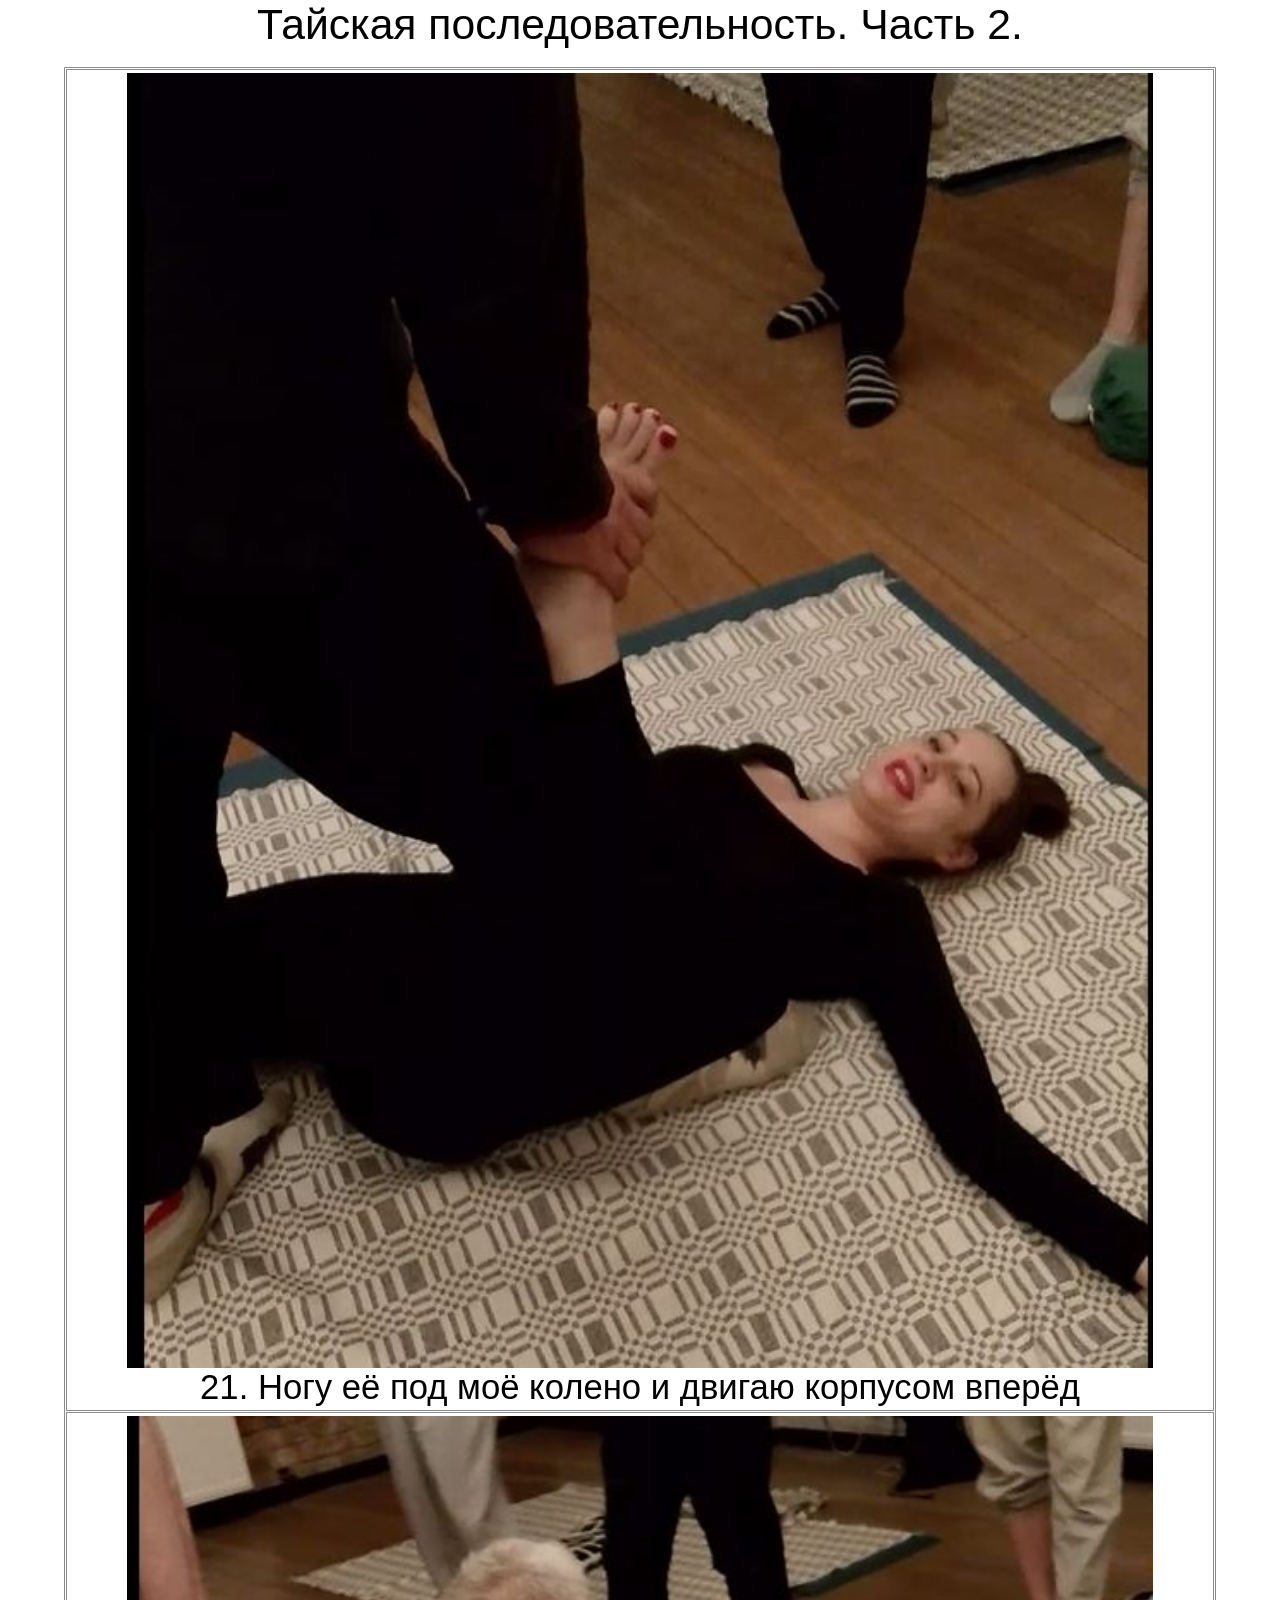
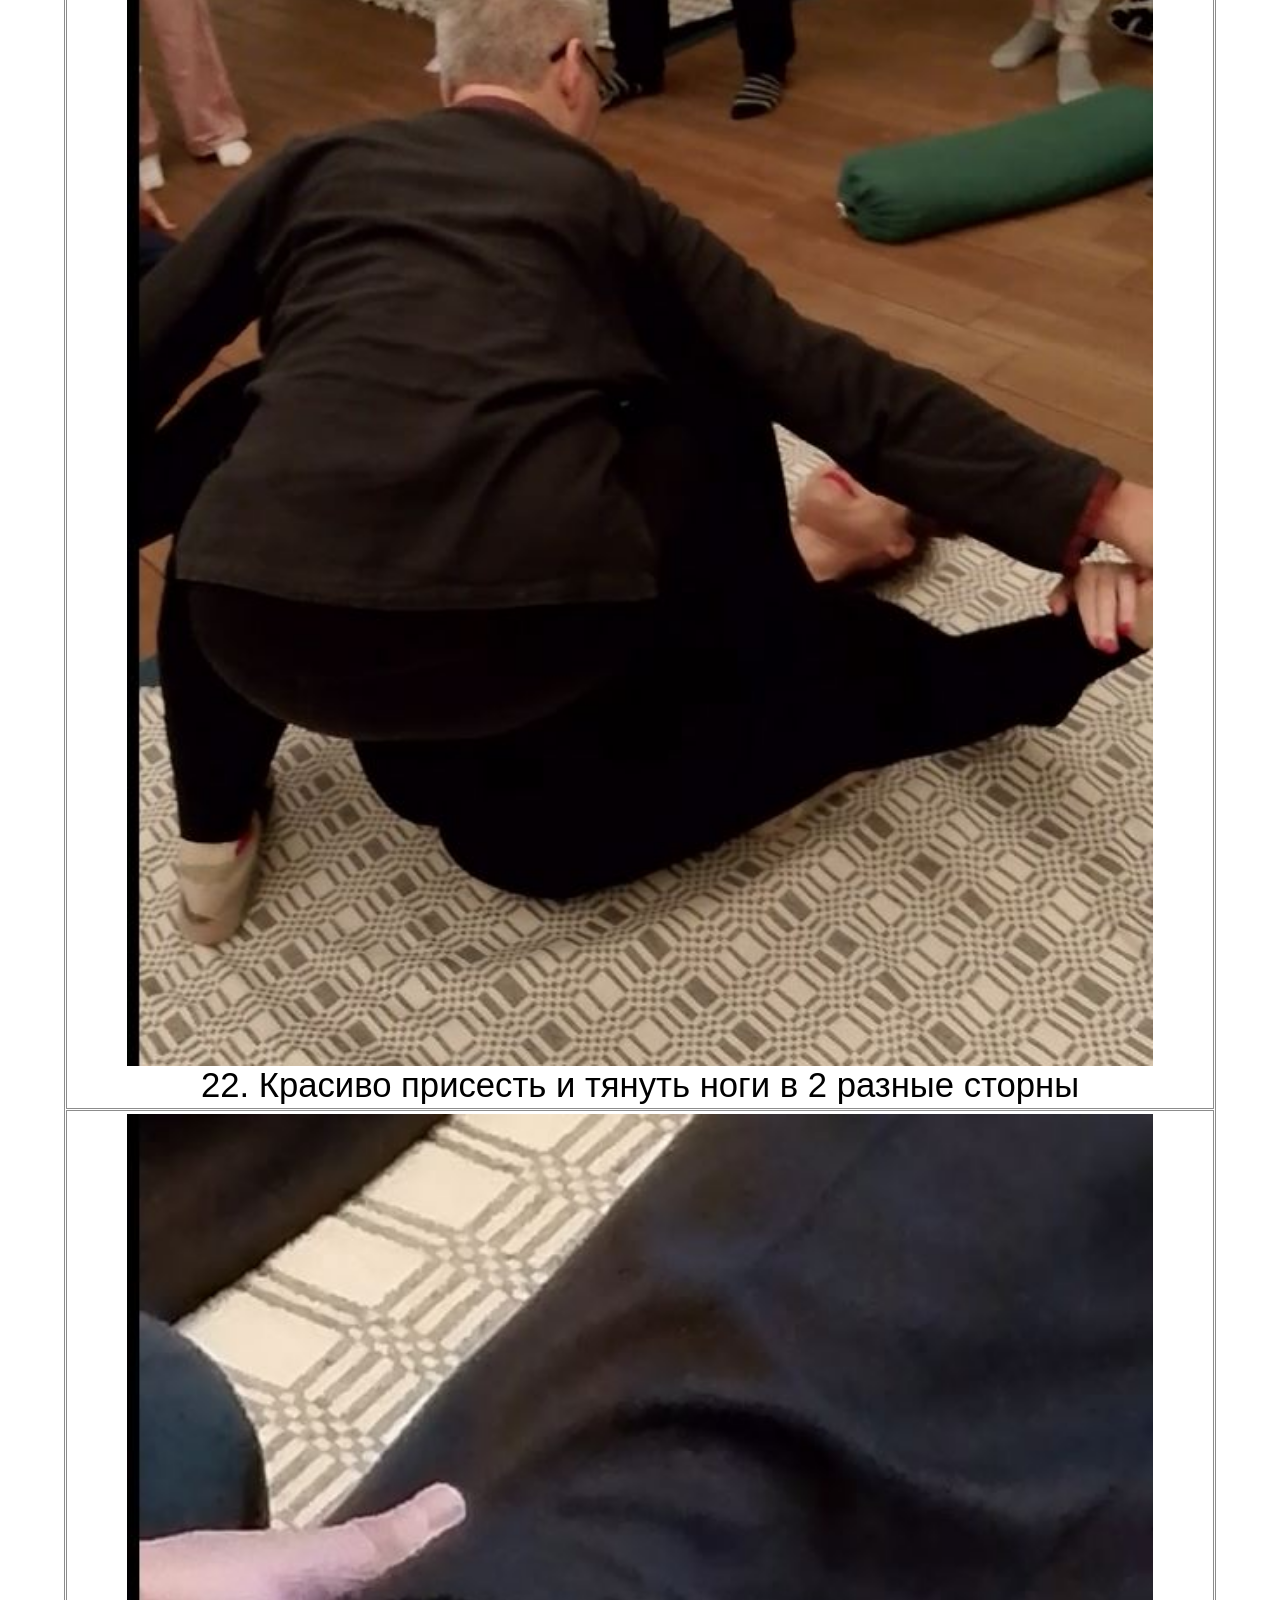
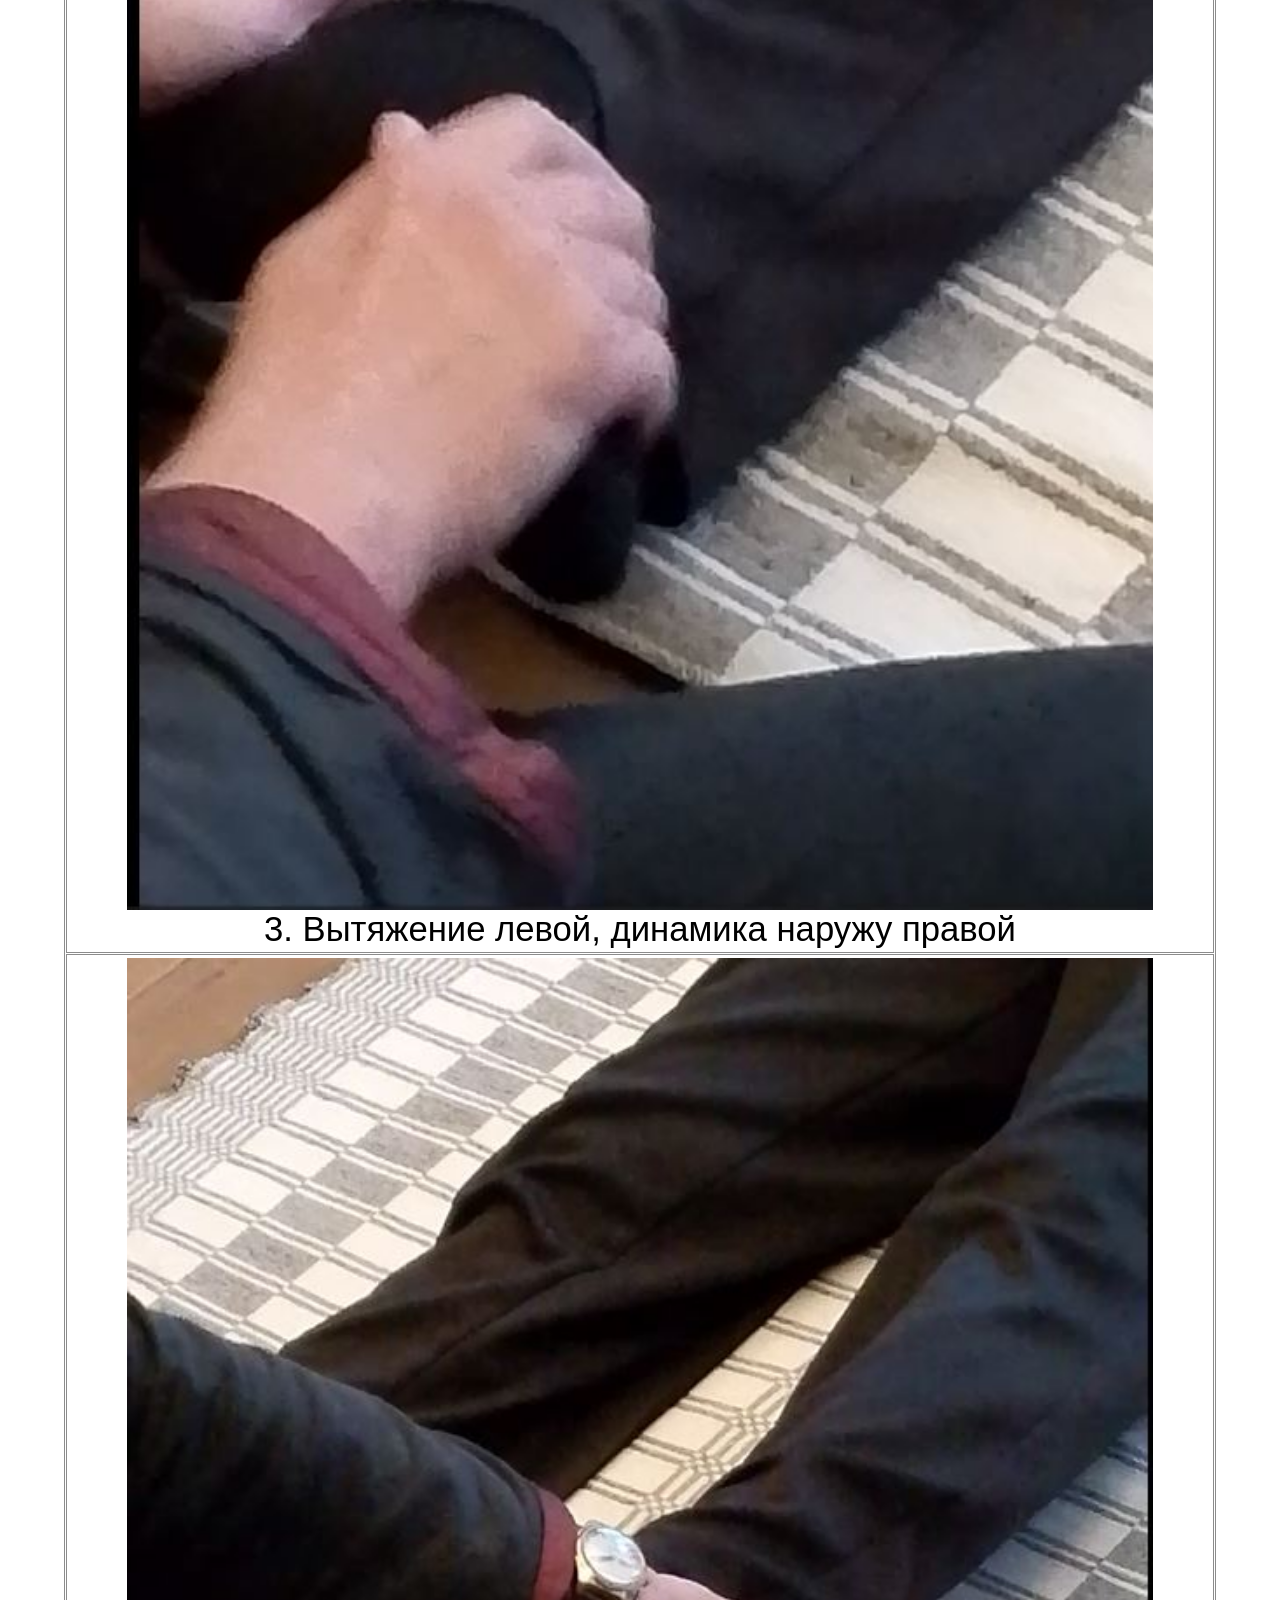
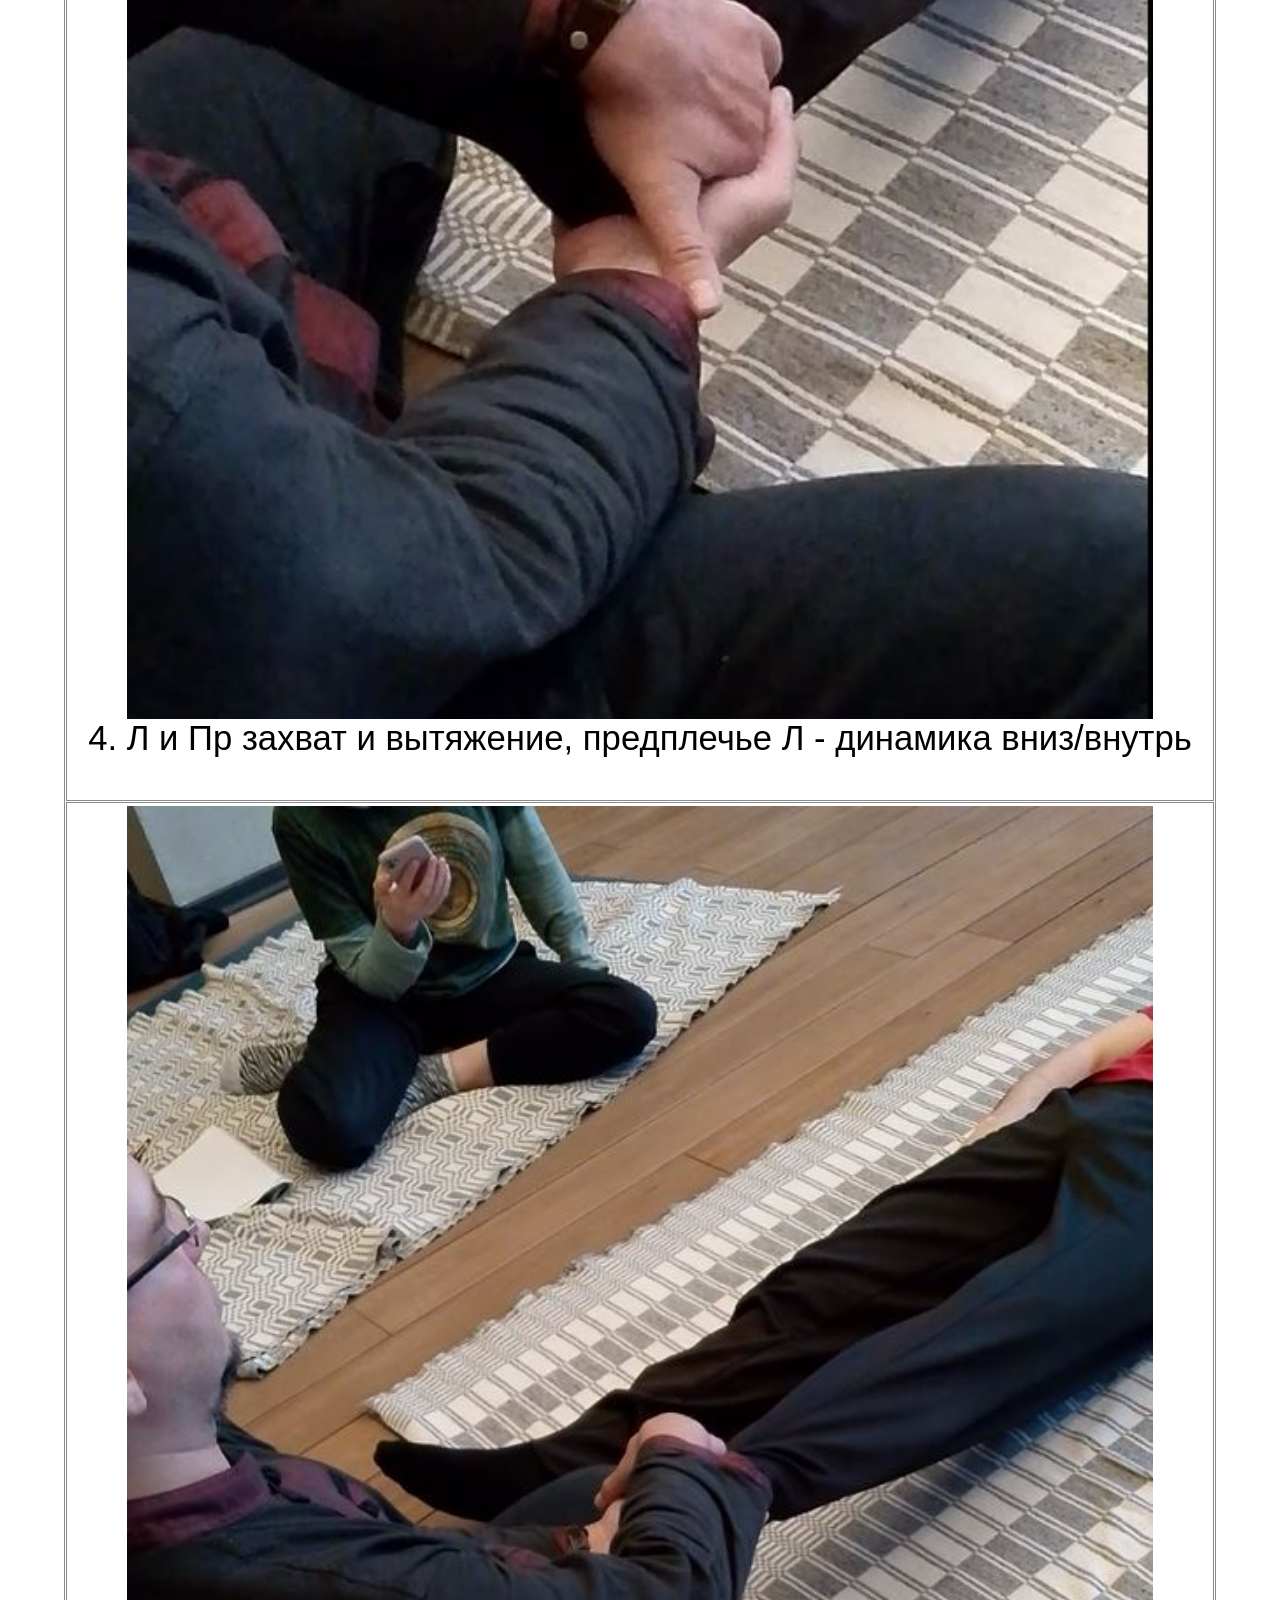
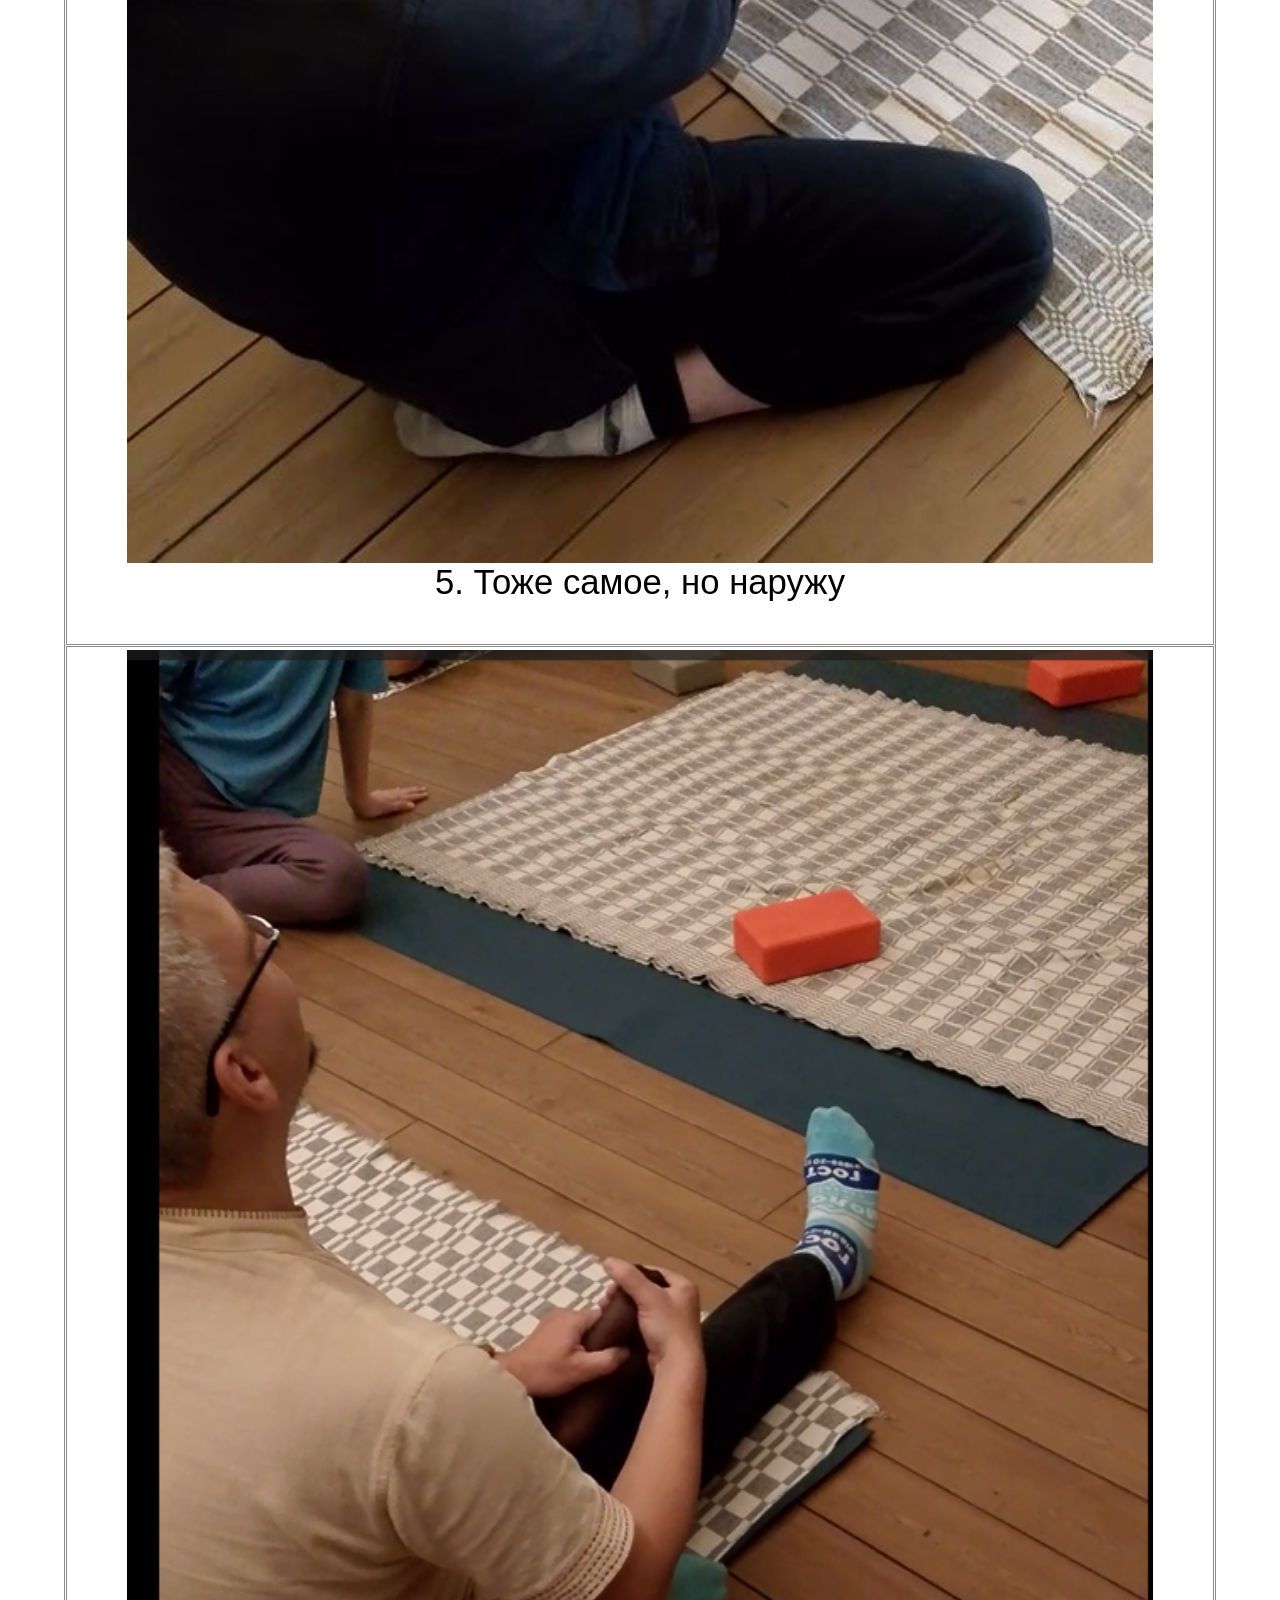
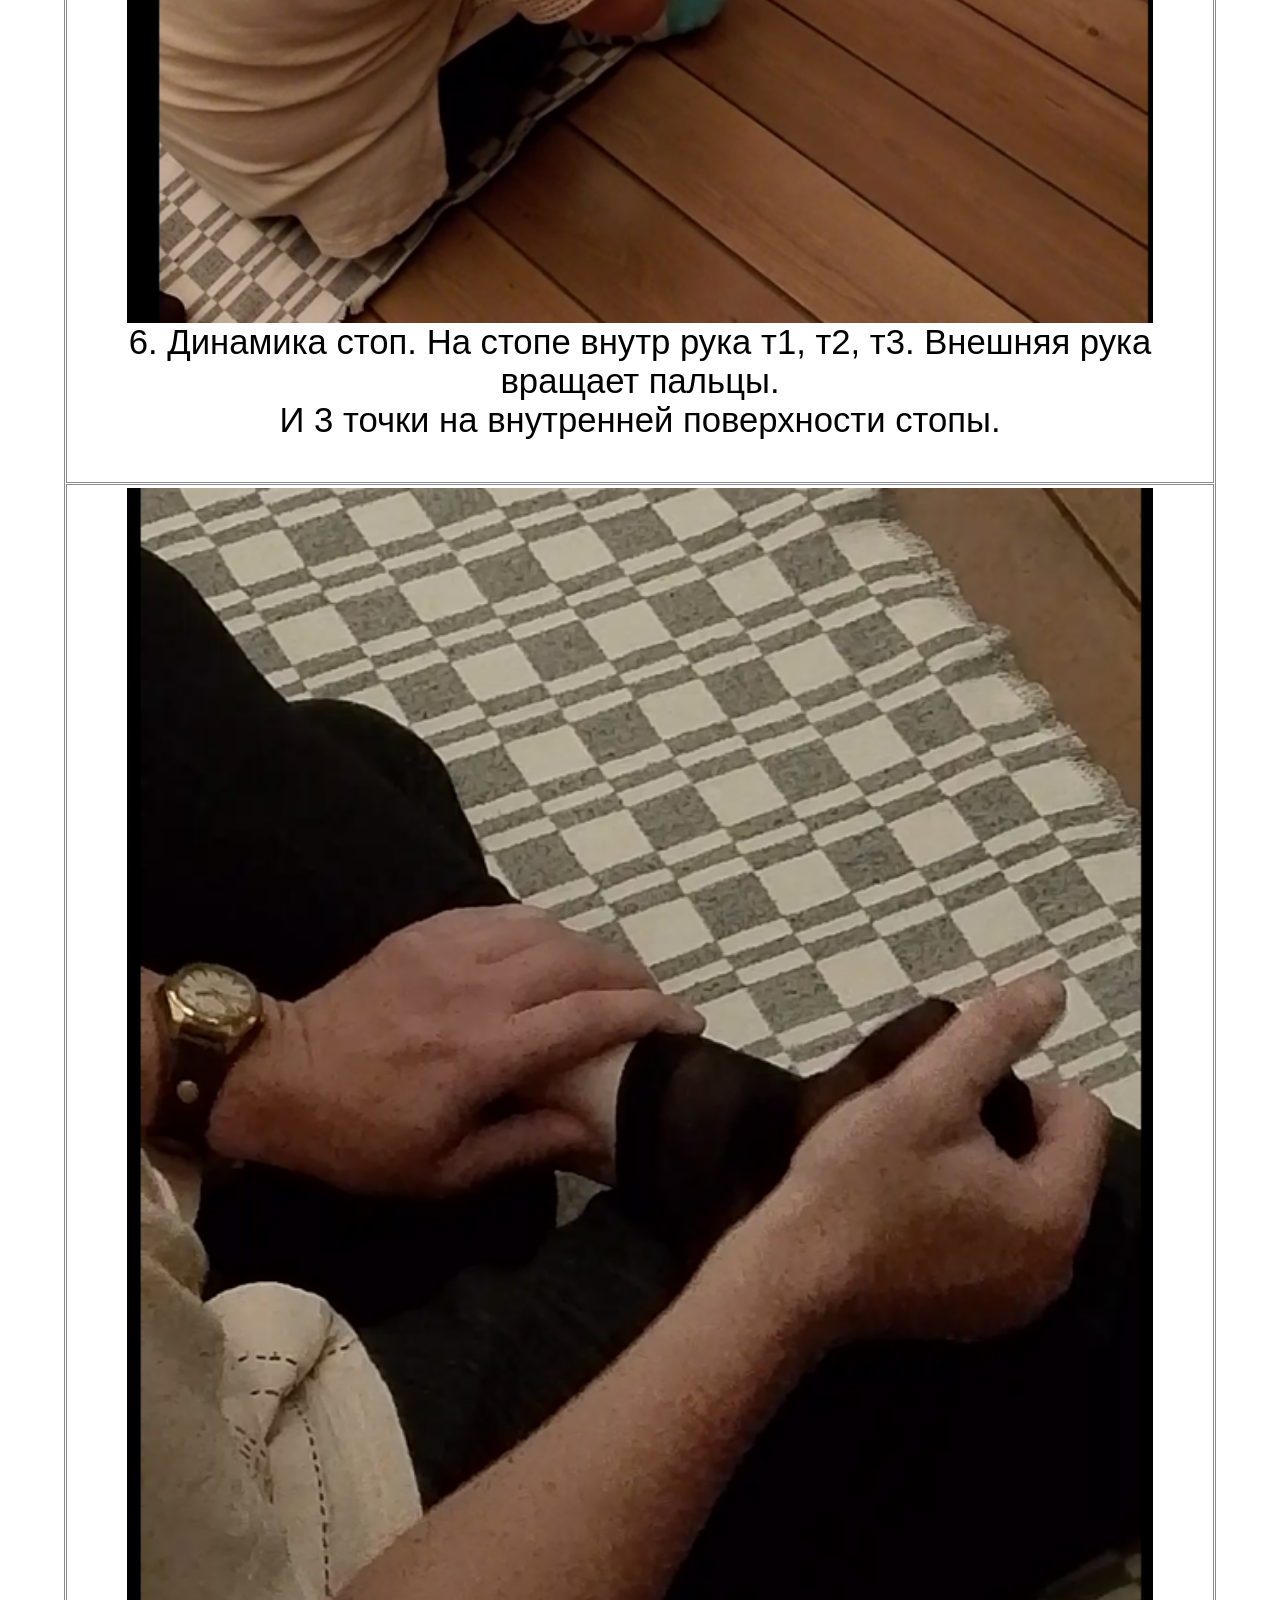
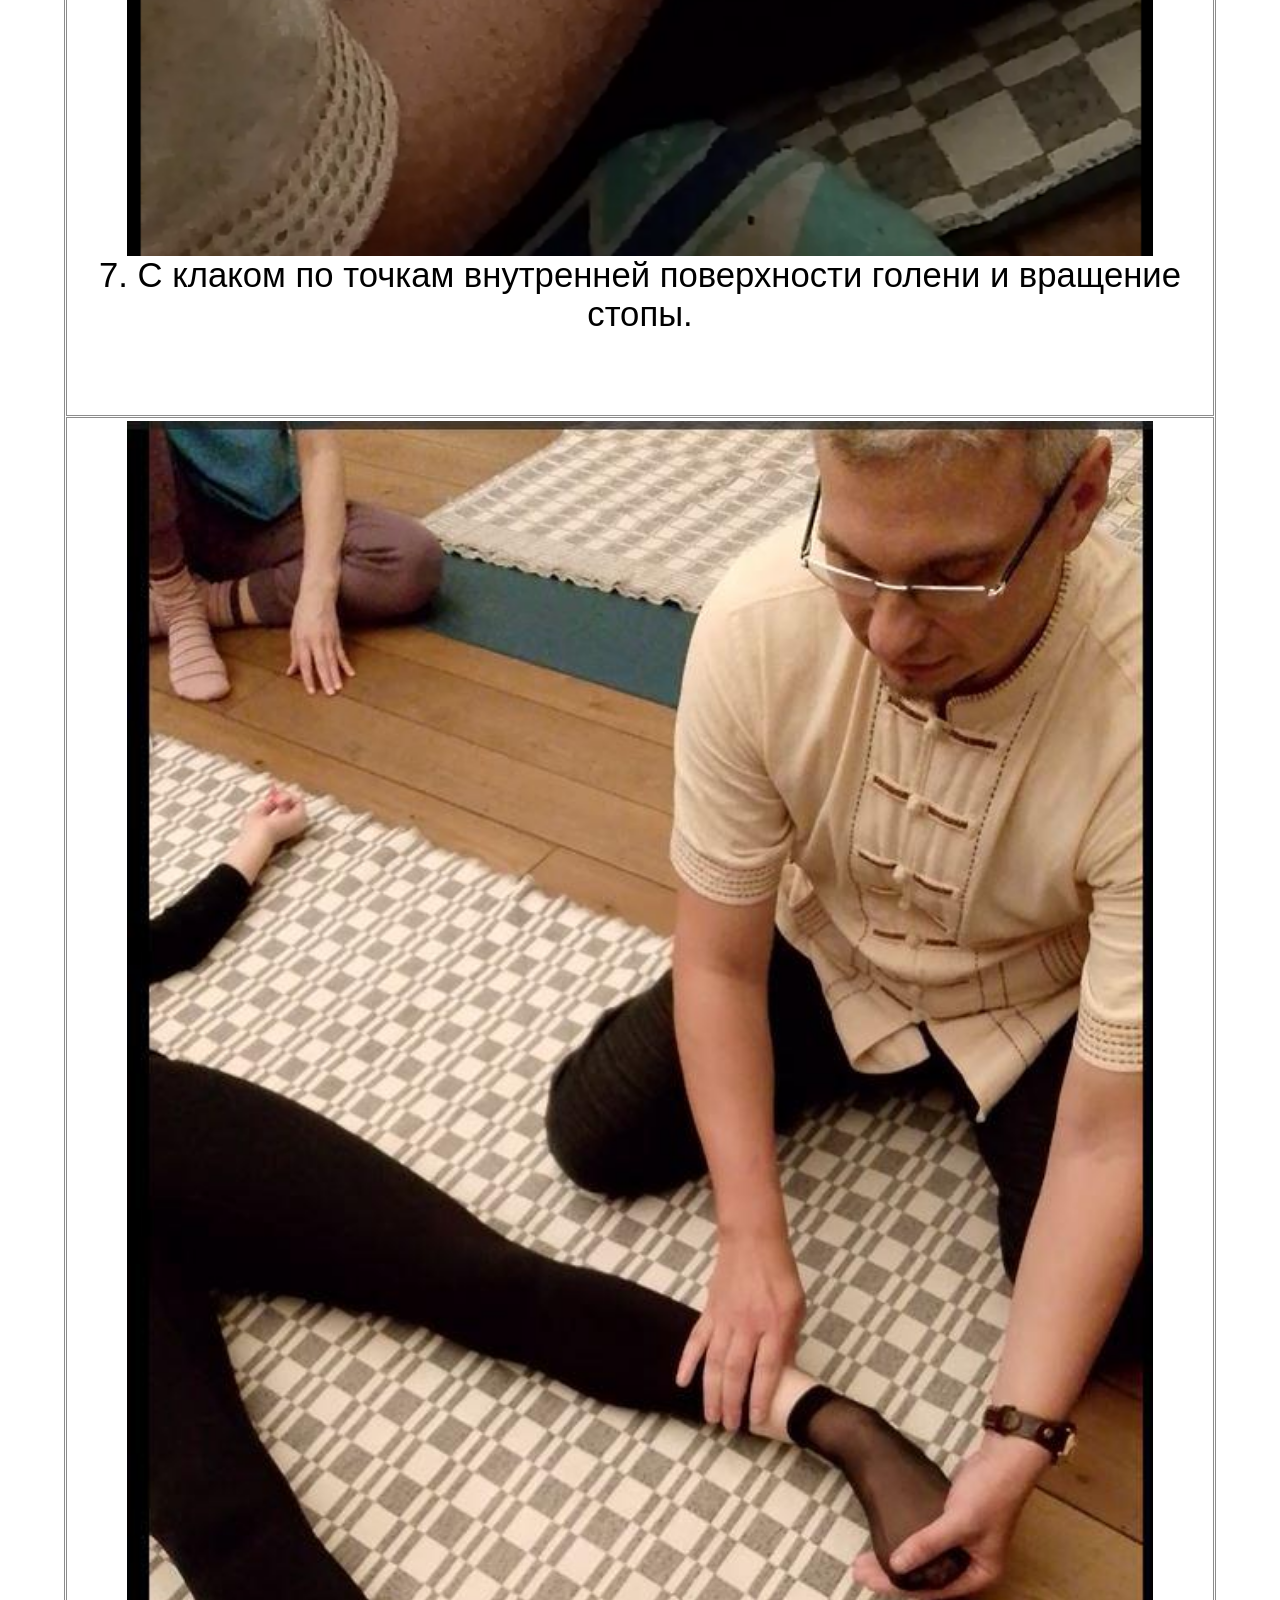
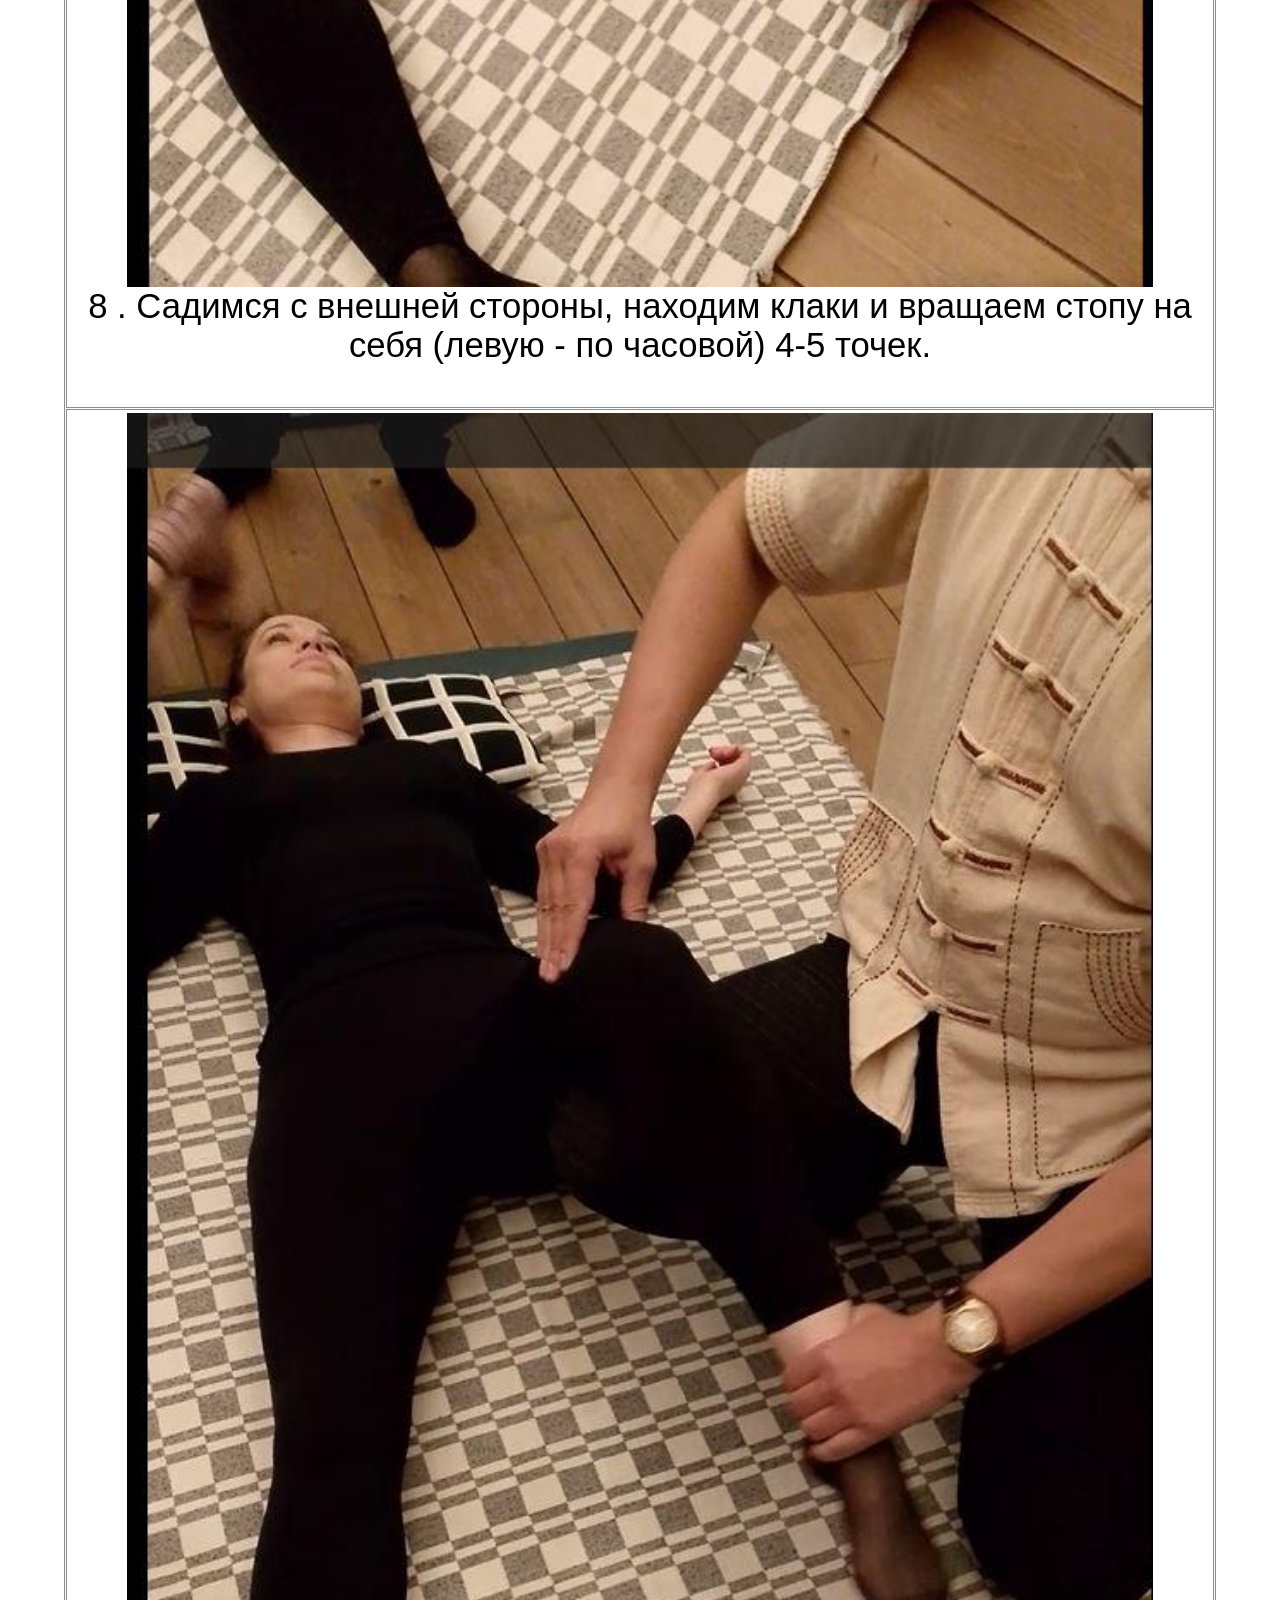
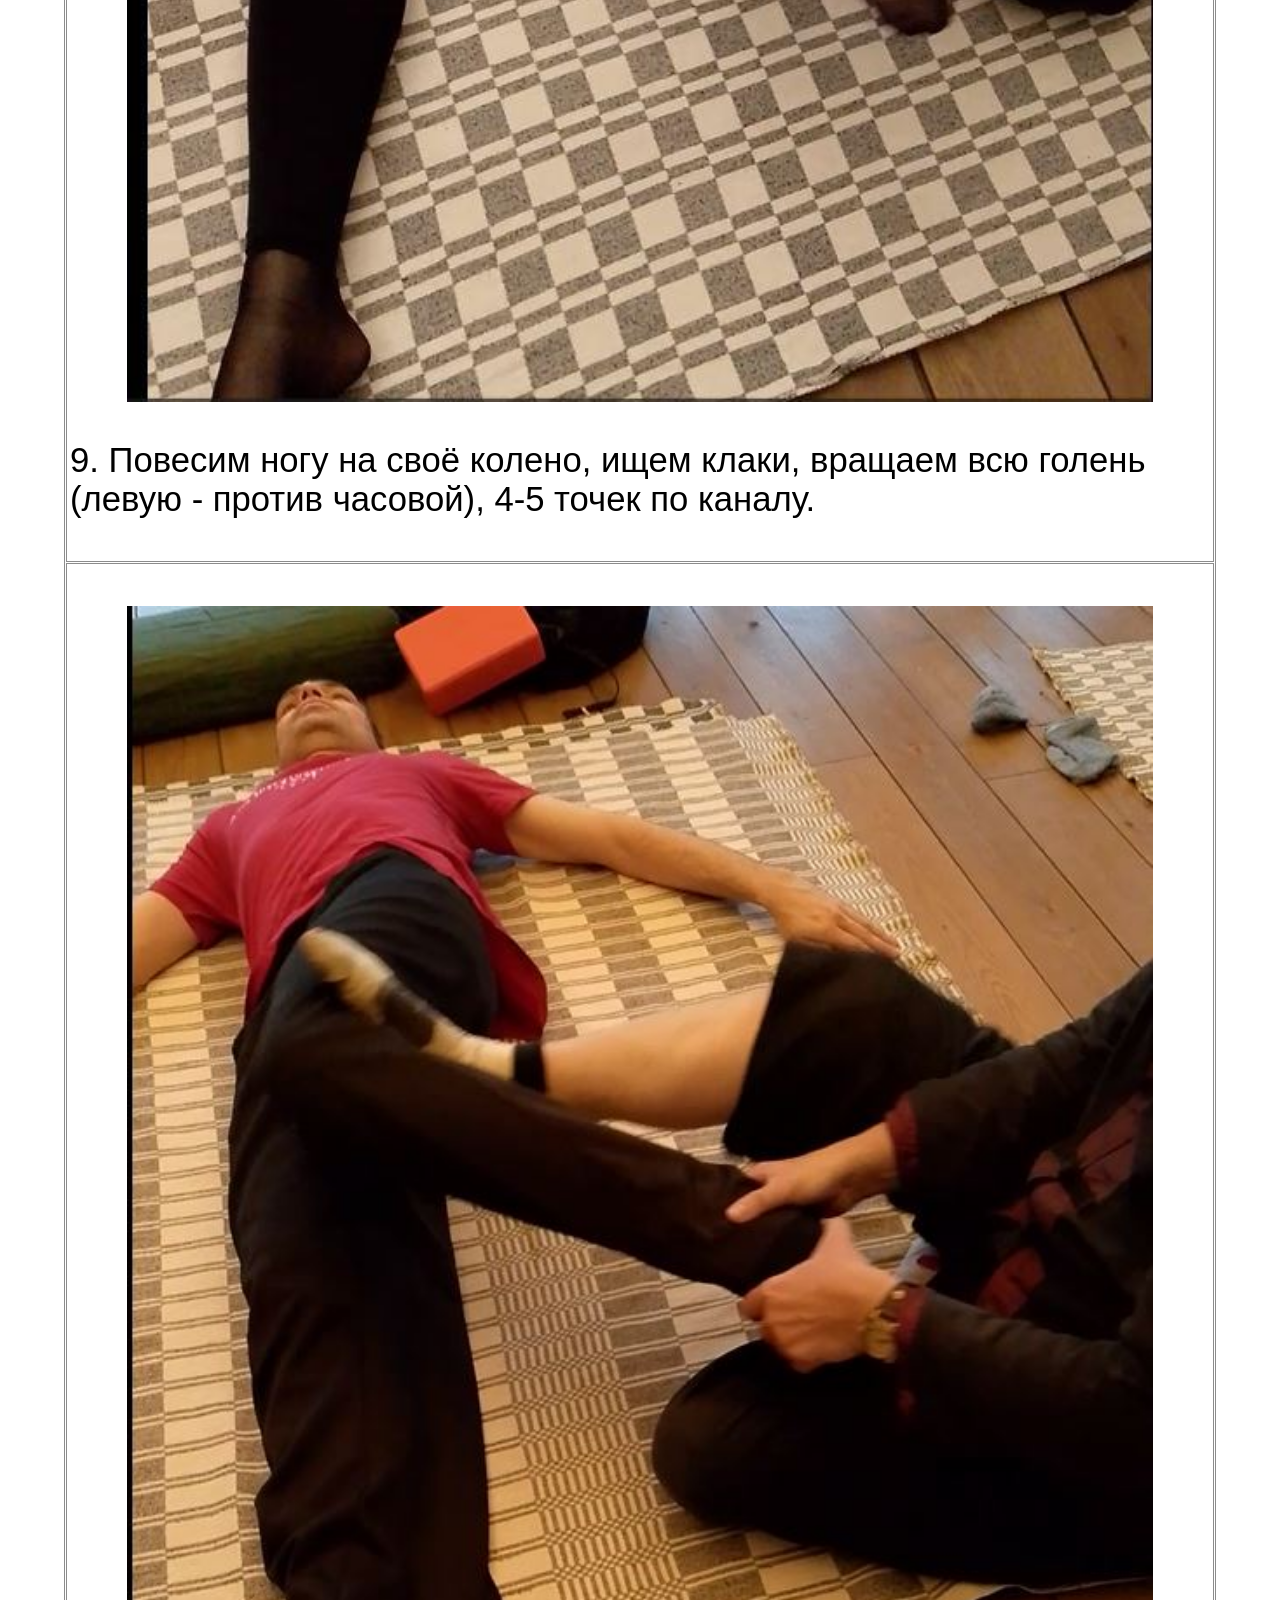
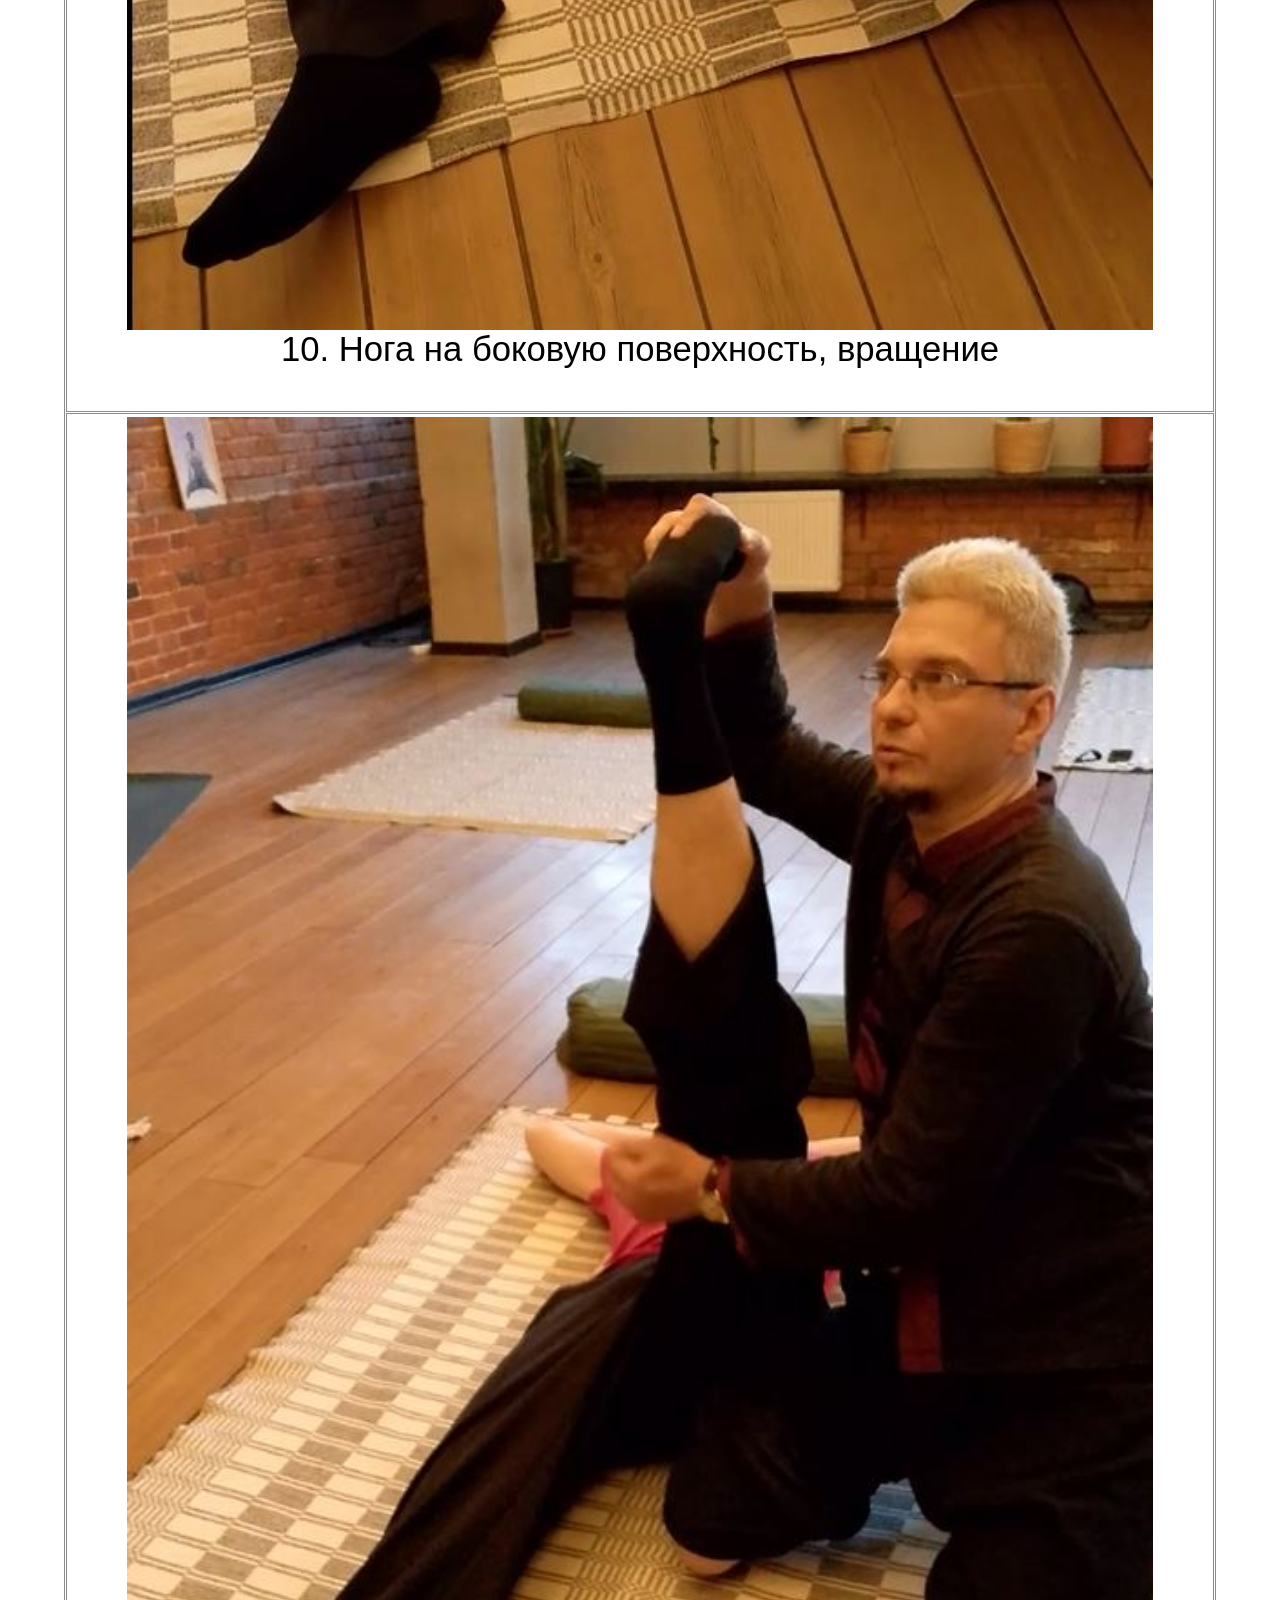
==== next1.html @ 9c394bdf "22 картинки 2 стр" ====
<!DOCTYPE html>
<html> 
<head>
	<meta charset="utf-8">
	<meta name="viewport" content="width=device-width, initial-scale=1">
	<meta name="generator" content="RocketCake">
	<title></title>
	<link rel="stylesheet" type="text/css" href="next1_html.css?h=e84ba5e8">
</head>
<body>
<div class="textstyle1">
<span class="textstyle2">&#1058;&#1072;&#1081;&#1089;&#1082;&#1072;&#1103; &#1087;&#1086;&#1089;&#1083;&#1077;&#1076;&#1086;&#1074;&#1072;&#1090;&#1077;&#1083;&#1100;&#1085;&#1086;&#1089;&#1090;&#1100;. &#1063;&#1072;&#1089;&#1090;&#1100; 2.</span><span class="textstyle3"><br/><br/></span><table id="table_4365d317" cellpadding="3" cellspacing="1" >	<tr>
		<td width="100%" height="716px" style="vertical-align: top; overflow:hidden; ">  <div id="cell_15a6cc0e">
    <div class="textstyle1">
<img src="rc_images/201_21_04_2026_182855.jpg" width="598" height="755" id="img_15054823" alt="" title="" /><span class="textstyle4"><br/>21. &#1053;&#1086;&#1075;&#1091; &#1077;&#1105; &#1087;&#1086;&#1076; &#1084;&#1086;&#1105; &#1082;&#1086;&#1083;&#1077;&#1085;&#1086; &#1080; &#1076;&#1074;&#1080;&#1075;&#1072;&#1102; &#1082;&#1086;&#1088;&#1087;&#1091;&#1089;&#1086;&#1084; &#1074;&#1087;&#1077;&#1088;&#1105;&#1076;</span>      </div>
    </div>
		</td>
	</tr>
	<tr>
		<td width="100%" height="693px" style="vertical-align: top; overflow:hidden; ">  <div id="cell_23e78b93">
    <div class="textstyle1">
<img src="rc_images/202_21_04_2026_182855.jpg" width="592" height="721" id="img_21012002" alt="" title="" /><span class="textstyle4"><br/>22. &#1050;&#1088;&#1072;&#1089;&#1080;&#1074;&#1086; &#1087;&#1088;&#1080;&#1089;&#1077;&#1089;&#1090;&#1100; &#1080; &#1090;&#1103;&#1085;&#1091;&#1090;&#1100; &#1085;&#1086;&#1075;&#1080; &#1074; 2 &#1088;&#1072;&#1079;&#1085;&#1099;&#1077; &#1089;&#1090;&#1086;&#1088;&#1085;&#1099;</span>      </div>
    </div>
		</td>
	</tr>
	<tr>
		<td width="100%" height="766px" style="vertical-align: top; overflow:hidden; ">  <div id="cell_71ab4cf8">
    <div class="textstyle1">
<img src="rc_images/03_27_05_2026_182855.jpg" width="585" height="796" id="img_114fb848" alt="" title="" /><span class="textstyle4"><br/>3. &#1042;&#1099;&#1090;&#1103;&#1078;&#1077;&#1085;&#1080;&#1077; &#1083;&#1077;&#1074;&#1086;&#1081;, &#1076;&#1080;&#1085;&#1072;&#1084;&#1080;&#1082;&#1072; &#1085;&#1072;&#1088;&#1091;&#1078;&#1091; &#1087;&#1088;&#1072;&#1074;&#1086;&#1081;<br/></span>      </div>
    </div>
		</td>
	</tr>
	<tr>
		<td width="100%" height="829px" style="vertical-align: top; overflow:hidden; ">  <div id="cell_63ddebe7">
    <div class="textstyle1">
<img src="rc_images/04_21_04_2026_182855.jpg" width="588" height="780" id="img_27960a10" alt="" title="" /><span class="textstyle4"><br/>4. &#1051; &#1080; &#1055;&#1088; &#1079;&#1072;&#1093;&#1074;&#1072;&#1090; &#1080; &#1074;&#1099;&#1090;&#1103;&#1078;&#1077;&#1085;&#1080;&#1077;, &#1087;&#1088;&#1077;&#1076;&#1087;&#1083;&#1077;&#1095;&#1100;&#1077; &#1051; - &#1076;&#1080;&#1085;&#1072;&#1084;&#1080;&#1082;&#1072; &#1074;&#1085;&#1080;&#1079;/&#1074;&#1085;&#1091;&#1090;&#1088;&#1100;<br/><br/></span>      </div>
    </div>
		</td>
	</tr>
	<tr>
		<td width="100%" height="747px" style="vertical-align: top; overflow:hidden; ">  <div id="cell_24c1a9be">
    <div class="textstyle1">
<img src="rc_images/05_21_04_2026_182855.jpg" width="585" height="774" id="img_f857295" alt="" title="" /><span class="textstyle4"><br/>5. &#1058;&#1086;&#1078;&#1077; &#1089;&#1072;&#1084;&#1086;&#1077;, &#1085;&#1086; &#1085;&#1072;&#1088;&#1091;&#1078;&#1091;<br/><br/></span>      </div>
    </div>
		</td>
	</tr>
	<tr>
		<td width="100%" height="919px" style="vertical-align: top; overflow:hidden; ">  <div id="cell_17666c37">
    <div class="textstyle1">
<img src="rc_images/1.png" width="607" height="753" id="img_4855a03" alt="" title="" /><span class="textstyle4"><br/></span><span class="textstyle5">6. &#1044;&#1080;&#1085;&#1072;&#1084;&#1080;&#1082;&#1072; &#1089;&#1090;&#1086;&#1087;.  &#1053;&#1072; &#1089;&#1090;&#1086;&#1087;&#1077; &#1074;&#1085;&#1091;&#1090;&#1088; &#1088;&#1091;&#1082;&#1072; &#1090;1, &#1090;2, &#1090;3. &#1042;&#1085;&#1077;&#1096;&#1085;&#1103;&#1103; &#1088;&#1091;&#1082;&#1072; &#1074;&#1088;&#1072;&#1097;&#1072;&#1077;&#1090; &#1087;&#1072;&#1083;&#1100;&#1094;&#1099;.<br/>&#1048; 3 &#1090;&#1086;&#1095;&#1082;&#1080; &#1085;&#1072; &#1074;&#1085;&#1091;&#1090;&#1088;&#1077;&#1085;&#1085;&#1077;&#1081; &#1087;&#1086;&#1074;&#1077;&#1088;&#1093;&#1085;&#1086;&#1089;&#1090;&#1080; &#1089;&#1090;&#1086;&#1087;&#1099;.<br/><br/></span>      </div>
    </div>
		</td>
	</tr>
	<tr>
		<td width="100%" height="882px" style="vertical-align: top; overflow:hidden; ">  <div id="cell_58563d73">
    <div class="textstyle1">
<img src="rc_images/2.png" width="600" height="800" id="img_6c8a3dbe" alt="" title="" /><span class="textstyle4"><br/></span><span class="textstyle5">7. &#1057; &#1082;&#1083;&#1072;&#1082;&#1086;&#1084; &#1087;&#1086; &#1090;&#1086;&#1095;&#1082;&#1072;&#1084; &#1074;&#1085;&#1091;&#1090;&#1088;&#1077;&#1085;&#1085;&#1077;&#1081; &#1087;&#1086;&#1074;&#1077;&#1088;&#1093;&#1085;&#1086;&#1089;&#1090;&#1080; &#1075;&#1086;&#1083;&#1077;&#1085;&#1080; &#1080; &#1074;&#1088;&#1072;&#1097;&#1077;&#1085;&#1080;&#1077; &#1089;&#1090;&#1086;&#1087;&#1099;.<br/><br/><br/></span>      </div>
    </div>
		</td>
	</tr>
	<tr>
		<td width="100%" height="921px" style="vertical-align: top; overflow:hidden; ">  <div id="cell_4ab79b8">
    <div class="textstyle1">
<img src="rc_images/27_05_2026_162608.jpg" width="604" height="863" id="img_489536cc" alt="" title="" /><span class="textstyle4"><br/>8 . &#1057;&#1072;&#1076;&#1080;&#1084;&#1089;&#1103; &#1089; &#1074;&#1085;&#1077;&#1096;&#1085;&#1077;&#1081; &#1089;&#1090;&#1086;&#1088;&#1086;&#1085;&#1099;, &#1085;&#1072;&#1093;&#1086;&#1076;&#1080;&#1084; &#1082;&#1083;&#1072;&#1082;&#1080; &#1080; &#1074;&#1088;&#1072;&#1097;&#1072;&#1077;&#1084; &#1089;&#1090;&#1086;&#1087;&#1091; &#1085;&#1072; &#1089;&#1077;&#1073;&#1103; (&#1083;&#1077;&#1074;&#1091;&#1102; - &#1087;&#1086; &#1095;&#1072;&#1089;&#1086;&#1074;&#1086;&#1081;) 4-5 &#1090;&#1086;&#1095;&#1077;&#1082;.<br/><br/></span>      </div>
    </div>
		</td>
	</tr>
	<tr>
		<td width="100%" height="1022px" style="vertical-align: top; overflow:hidden; ">  <div id="cell_72631e1e">
    <div class="textstyle1">
<img src="rc_images/27_05_2026_162957.jpg" width="598" height="926" id="img_33996244" alt="" title="" />      </div>
    <div class="textstyle6">
<span class="textstyle4"><br/></span><span class="textstyle4">9. &#1055;&#1086;&#1074;&#1077;&#1089;&#1080;&#1084; &#1085;&#1086;&#1075;&#1091; &#1085;&#1072; &#1089;&#1074;&#1086;&#1105; &#1082;&#1086;&#1083;&#1077;&#1085;&#1086;, &#1080;&#1097;&#1077;&#1084; &#1082;&#1083;&#1072;&#1082;&#1080;, &#1074;&#1088;&#1072;&#1097;&#1072;&#1077;&#1084; &#1074;&#1089;&#1102; &#1075;&#1086;&#1083;&#1077;&#1085;&#1100; (&#1083;&#1077;&#1074;&#1091;&#1102; - &#1087;&#1088;&#1086;&#1090;&#1080;&#1074; &#1095;&#1072;&#1089;&#1086;&#1074;&#1086;&#1081;), 4-5 &#1090;&#1086;&#1095;&#1077;&#1082; &#1087;&#1086; &#1082;&#1072;&#1085;&#1072;&#1083;&#1091;.<br/><br/></span>      </div>
    </div>
		</td>
	</tr>
	<tr>
		<td width="100%" height="811px" style="vertical-align: top; overflow:hidden; ">  <div id="cell_5b3afa51">
    <div class="textstyle1">
<span class="textstyle4"><br/></span><img src="rc_images/06_21_04_2026_182855.jpg" width="588" height="759" id="img_52a573a4" alt="" title="" /><span class="textstyle4"><br/>10. &#1053;&#1086;&#1075;&#1072; &#1085;&#1072; &#1073;&#1086;&#1082;&#1086;&#1074;&#1091;&#1102; &#1087;&#1086;&#1074;&#1077;&#1088;&#1093;&#1085;&#1086;&#1089;&#1090;&#1100;, &#1074;&#1088;&#1072;&#1097;&#1077;&#1085;&#1080;&#1077;<br/><br/></span>      </div>
    </div>
		</td>
	</tr>
	<tr>
		<td width="100%" height="847px" style="vertical-align: top; overflow:hidden; ">  <div id="cell_2b87b586">
    <div class="textstyle1">
<img src="rc_images/07_21_04_2026_182855prostukivanie.jpg" width="566" height="771" id="img_3f964b56" alt="" title="" /><span class="textstyle4"><br/>11.&#1047;&#1072;&#1093;&#1074;&#1072;&#1090; &#1079;&#1072; &#1087;&#1072;&#1083;&#1100;&#1094;&#1099; &#1089;&#1090;&#1086;&#1087;, &#1087;&#1088;&#1086;&#1089;&#1090;&#1091;&#1082;&#1080;&#1074;&#1072;&#1085;&#1080;&#1077; &#1079;&#1072;&#1076;&#1085;&#1077;&#1081; &#1087;&#1086;&#1074;&#1077;&#1088;&#1093;&#1085;&#1086;&#1089;&#1090;&#1080; &#1080;&#1082;&#1088;&#1099; &#1080; &#1073;&#1077;&#1076;&#1088;&#1072;<br/><br/></span>      </div>
    </div>
		</td>
	</tr>
	<tr>
		<td width="100%" height="880px" style="vertical-align: top; overflow:hidden; ">  <div id="cell_59bce299">
    <div class="textstyle1">
<img src="rc_images/08_21_04_2026_182855.jpg" width="584" height="833" id="img_1c4ecbc4" alt="" title="" /><span class="textstyle4"><br/>12. &#1044;&#1080;&#1085;&#1072;&#1084;&#1080;&#1095;&#1077;&#1089;&#1082;&#1080;&#1081; &#1096;&#1087;&#1072;&#1075;&#1072;&#1090;, &#1089;&#1085;&#1072;&#1095;&#1072;&#1083;&#1072; &#1076;&#1072;&#1074;&#1080;&#1084; &#1085;&#1072; &#1073;&#1077;&#1076;&#1088;&#1086;, &#1072; &#1087;&#1086;&#1090;&#1086;&#1084; &#1085;&#1072; &#1087;&#1103;&#1090;&#1082;&#1091;<br/><br/><br/></span>      </div>
    </div>
		</td>
	</tr>
	<tr>
		<td width="100%" height="2404px" style="vertical-align: top; overflow:hidden; ">  <div id="cell_40a229fe">
    <div class="textstyle1">
<img src="rc_images/09_21_04_2026_182855.jpg" width="591" height="814" id="img_30c8db43" alt="" title="" /><span class="textstyle4"><br/>13. &#1044;&#1080;&#1085;&#1072;&#1084;&#1080;&#1095;&#1077;&#1089;&#1082;&#1086;&#1077; &#1088;&#1072;&#1089;&#1082;&#1088;&#1099;&#1090;&#1080;&#1077;, &#1077;&#1105; &#1085;&#1086;&#1075;&#1072; &#1091; &#1084;&#1077;&#1085;&#1103; &#1074; &#1087;&#1072;&#1093;&#1086;&#1074;&#1086;&#1081; &#1089;&#1074;&#1103;&#1079;&#1082;&#1077;<br/><br/>&#1080; &#1074;&#1072;&#1088;&#1080;&#1072;&#1085;&#1090;&#1099;:<br/><br/></span><img src="rc_images/10_21_04_2026_182855.jpg" width="588" height="723" id="img_7678d4dd" alt="" title="" /><span class="textstyle4"><br/>&#1084;&#1086;&#1103; &#1085;&#1086;&#1075;&#1072; &#1074;&#1087;&#1077;&#1088;&#1105;&#1076;<br/><br/></span><img src="rc_images/11_21_04_2026_182855.jpg" width="582" height="869" id="img_6d7f694e" alt="" title="" /><span class="textstyle4"><br/><br/><br/>&#1077;&#1105; &#1074;&#1090;&#1086;&#1088;&#1072;&#1103; &#1085;&#1086;&#1075;&#1072; &#1087;&#1086;&#1076;&#1086;&#1075;&#1085;&#1091;&#1090;&#1072; &#1074; &#1074;&#1080;&#1088;&#1072;&#1089;&#1072;&#1085;&#1091;<br/><br/></span>      </div>
    </div>
		</td>
	</tr>
	<tr>
		<td width="100%" height="861px" style="vertical-align: top; overflow:hidden; ">  <div id="cell_3cacacad">
    <div class="textstyle1">
<img src="rc_images/12_21_04_2026_182855.jpg" width="588" height="864" id="img_6770a37c" alt="" title="" /><span class="textstyle4"><br/><br/>14. &#1053;&#1086;&#1075;&#1091; &#1084;&#1086;&#1102; &#1087;&#1086;&#1084;&#1077;&#1085;&#1103;&#1090;&#1100; &#1080; &#1075;&#1085;&#1091; &#1073;&#1077;&#1076;&#1088;&#1086; &#1074; &#1089;&#1090;&#1086;&#1088;&#1086;&#1085;&#1091; &#1079;&#1072;&#1082;&#1088;&#1099;&#1090;&#1080;&#1103; &#1090;&#1072;&#1079;&#1072;</span>      </div>
    </div>
		</td>
	</tr>
	<tr>
		<td width="100%" height="938px" style="vertical-align: top; overflow:hidden; ">  <div id="cell_76c2aff2">
    <div class="textstyle1">
<span class="textstyle4"><br/></span><img src="rc_images/13_21_04_2026_182855.jpg" width="588" height="860" id="img_19927b9e" alt="" title="" /><span class="textstyle4"><br/><br/>15. &#1044;&#1072;&#1074;&#1083;&#1077;&#1085;&#1080;&#1077; &#1076;&#1080;&#1072;&#1075;&#1085;&#1072;&#1083;&#1100;&#1085;&#1086; &#1082; &#1087;&#1083;&#1077;&#1095;&#1091; &#1080; &#1085;&#1072;&#1082;&#1088;&#1091;&#1095;&#1080;&#1074;&#1072;&#1102; &#1082;&#1088;&#1091;&#1078;&#1086;&#1095;&#1082;&#1080;<br/><br/></span>      </div>
    </div>
		</td>
	</tr>
	<tr>
		<td width="100%" height="1498px" style="vertical-align: top; overflow:hidden; ">  <div id="cell_3b8da00f">
    <div class="textstyle1">
<img src="rc_images/14_21_04_2026_182855.jpg" width="589" height="630" id="img_2c0dbea0" alt="" title="" /><span class="textstyle4"><br/>16. &#1053;&#1086;&#1075;&#1091; &#1089;&#1090;&#1072;&#1074;&#1083;&#1102; &#1074; &#1074;&#1077;&#1088;&#1105;&#1074;&#1086;&#1095;&#1082;&#1091;<br/><br/></span><img src="rc_images/15_21_04_2026_182855.jpg" width="588" height="832" id="img_66e5429d" alt="" title="" /><span class="textstyle4"><br/>&#1080; &#1079;&#1072;&#1082;&#1080;&#1076;&#1099;&#1074;&#1072;&#1102; &#1076;&#1088;&#1091;&#1075;&#1091;&#1102; &#1085;&#1086;&#1075;&#1091;. &#1044;&#1072;&#1074;&#1083;&#1102; &#1088;&#1091;&#1082;&#1072;&#1084;&#1080; &#1080; &#1087;&#1086;&#1076;&#1072;&#1102;&#1089;&#1100; &#1082;&#1086;&#1088;&#1087;&#1091;&#1089;&#1086;&#1084; &#1074;&#1087;&#1077;&#1088;&#1105;&#1076;.<br/><br/></span>      </div>
    </div>
		</td>
	</tr>
	<tr>
		<td width="100%" height="730px" style="vertical-align: top; overflow:hidden; ">  <div id="cell_75b17a31">
    <div class="textstyle1">
<img src="rc_images/16_21_04_2026_182855.jpg" width="585" height="709" id="img_3720dca3" alt="" title="" /><span class="textstyle4"><br/>17. &#1058;&#1103;&#1085;&#1091; &#1088;&#1091;&#1082;&#1072;&#1084;&#1080;, &#1087;&#1088;&#1080;&#1087;&#1086;&#1076;&#1085;&#1080;&#1084;&#1072;&#1103; &#1087;&#1083;&#1077;&#1095;&#1080; &#1080; &#1075;&#1086;&#1083;&#1086;&#1074;&#1091; &#1086;&#1090; &#1087;&#1086;&#1083;&#1072;.<br/><br/></span>      </div>
    </div>
		</td>
	</tr>
	<tr>
		<td width="100%" height="860px" style="vertical-align: top; overflow:hidden; ">  <div id="cell_3ed1db06">
    <div class="textstyle1">
<img src="rc_images/17_21_04_2026_182855.jpg" width="585" height="812" id="img_657e55aa" alt="" title="" />      </div>
    <div class="textstyle6">
<span class="textstyle4"><br/>18. &#1058;&#1080;&#1075;&#1088;, &#1091;&#1085;&#1086;&#1089;&#1103;&#1097;&#1080;&#1081; &#1076;&#1086;&#1073;&#1099;&#1095;&#1091;<br/><br/><br/></span>      </div>
    </div>
		</td>
	</tr>
	<tr>
		<td width="100%" height="1369px" style="vertical-align: top; overflow:hidden; ">  <div id="cell_316fdd3f">
    <div class="textstyle1">
<img src="rc_images/18_21_04_2026_182855.jpg" width="586" height="776" id="img_29677850" alt="" title="" />      </div>
    <div class="textstyle6">
<span class="textstyle4"><br/>19. &#1056;&#1072;&#1089;&#1087;&#1086;&#1088;&#1082;&#1072; - &#1092;&#1080;&#1082;&#1089;&#1080;&#1088;&#1091;&#1077;&#1084; &#1088;&#1091;&#1082;&#1086;&#1081; &#1087;&#1103;&#1090;&#1082;&#1091;<br/><br/></span>      </div>
    <div class="textstyle1">
<img src="rc_images/19_21_04_2026_182855.jpg" width="578" height="732" id="img_52758fb0" alt="" title="" /><span class="textstyle4"><br/><br/></span>      </div>
    </div>
		</td>
	</tr>
	<tr>
		<td width="100%" height="1325px" style="vertical-align: top; overflow:hidden; ">  <div id="cell_7a5ef65">
    <div class="textstyle1">
<img src="rc_images/20_21_04_2026_182855.jpg" width="580" height="633" id="img_33f1becb" alt="" title="" /><span class="textstyle4"><br/>20. &#1055;&#1077;&#1088;&#1077;&#1093;&#1086;&#1076; &#1085;&#1086;&#1075;&#1072;&#1084;&#1080; &#1079;&#1072; &#1073;&#1077;&#1076;&#1088;&#1086;, &#1079;&#1072;&#1082;&#1080;&#1076; &#1085;&#1086;&#1075;&#1080; &#1079;&#1072; &#1089;&#1087;&#1080;&#1085;&#1091;, &#1080; &#1074;&#1084;&#1077;&#1089;&#1090;&#1077; &#1089; &#1085;&#1086;&#1075;&#1086;&#1081; &#1091;&#1093;&#1086;&#1076;&#1080;&#1084; &#1079;&#1072; &#1085;&#1086;&#1075;&#1091;<br/><br/></span><img src="rc_images/21_21_04_2026_182855.jpg" width="585" height="645" id="img_36035886" alt="" title="" /><span class="textstyle4"><br/>&#1059;&#1087;&#1080;&#1088;&#1072;&#1102;&#1089;&#1100; &#1088;&#1091;&#1082;&#1072;&#1084;&#1080; &#1074; &#1073;&#1077;&#1076;&#1088;&#1086;, &#1089;&#1087;&#1080;&#1085;&#1086;&#1081; &#1076;&#1072;&#1074;&#1083;&#1102; &#1085;&#1072;&#1079;&#1072;&#1076;<br/><br/></span>      </div>
    </div>
		</td>
	</tr>
</table><span class="textstyle3"><br/><br/><br/><br/><br/><br/><br/></span><span class="textstyle7"><br/><br/><br/><br/><br/><br/><br/><br/><br/></span>  </div>
</body>
</html>
---- next1_html.css ----
a { color:#5D5D9E; } 
a:visited { color:#5D5D9E; } 
a:active { color:#5C615E; } 
a:hover { color:#B2B3B4; } 
#table_4365d317 th { border: 1px solid #8C8C8C;  } 
#table_4365d317 td { border: 1px solid #8C8C8C;  } 
body { background-color:#FFFFFF; padding:0;  margin: 0; }
.textstyle1 { text-align:center; }
.textstyle2 { font-size:32pt; font-family:Verdana, Geneva, sans-serif; color:#000000;  }
.textstyle3 { font-size:12pt; font-family:Verdana, Geneva, sans-serif; color:#000000;  }
#table_4365d317 { box-sizing: border-box; vertical-align: bottom; position:relative; display: inline-table; width:90%; height:1823px; background:none; border: 1px solid #8C8C8C; table-layout: fixed;  }
#cell_15a6cc0e {  }
#img_15054823 { vertical-align: bottom; position:relative; display: inline-block; width:90%; background:none; height:auto;  }
.textstyle4 { font-size:26pt; font-family:Arial, Helvetica, sans-serif; color:#000000;  }
#cell_23e78b93 {  }
#img_21012002 { vertical-align: bottom; position:relative; display: inline-block; width:90%; background:none; height:auto;  }
#cell_71ab4cf8 {  }
#img_114fb848 { vertical-align: bottom; position:relative; display: inline-block; width:90%; background:none; height:auto;  }
#cell_63ddebe7 {  }
#img_27960a10 { vertical-align: bottom; position:relative; display: inline-block; width:90%; background:none; height:auto;  }
#cell_24c1a9be {  }
#img_f857295 { vertical-align: bottom; position:relative; display: inline-block; width:90%; background:none; height:auto;  }
#cell_17666c37 {  }
#img_4855a03 { vertical-align: bottom; position:relative; display: inline-block; width:90%; background:none; height:auto;  }
.textstyle5 { font-size:26pt; font-family:Verdana, Geneva, sans-serif; color:#000000;  }
#cell_58563d73 {  }
#img_6c8a3dbe { vertical-align: bottom; position:relative; display: inline-block; width:90%; background:none; height:auto;  }
#cell_4ab79b8 {  }
#img_489536cc { vertical-align: bottom; position:relative; display: inline-block; width:90%; background:none; height:auto;  }
#cell_72631e1e {  }
#img_33996244 { vertical-align: bottom; position:relative; display: inline-block; width:90%; background:none; height:auto;  }
.textstyle6 { text-align:left; }
#cell_5b3afa51 {  }
#img_52a573a4 { vertical-align: bottom; position:relative; display: inline-block; width:90%; background:none; height:auto;  }
#cell_2b87b586 {  }
#img_3f964b56 { vertical-align: bottom; position:relative; display: inline-block; width:90%; background:none; height:auto;  }
#cell_59bce299 {  }
#img_1c4ecbc4 { vertical-align: bottom; position:relative; display: inline-block; width:90%; background:none; height:auto;  }
#cell_40a229fe {  }
#img_30c8db43 { vertical-align: bottom; position:relative; display: inline-block; width:90%; background:none; height:auto;  }
#img_7678d4dd { vertical-align: bottom; position:relative; display: inline-block; width:80%; background:none; height:auto;  }
#img_6d7f694e { vertical-align: bottom; position:relative; display: inline-block; width:80%; background:none; height:auto;  }
#cell_3cacacad {  }
#img_6770a37c { vertical-align: bottom; position:relative; display: inline-block; width:90%; background:none; height:auto;  }
#cell_76c2aff2 {  }
#img_19927b9e { vertical-align: bottom; position:relative; display: inline-block; width:90%; background:none; height:auto;  }
#cell_3b8da00f {  }
#img_2c0dbea0 { vertical-align: bottom; position:relative; display: inline-block; width:90%; background:none; height:auto;  }
#img_66e5429d { vertical-align: bottom; position:relative; display: inline-block; width:90%; background:none; height:auto;  }
#cell_75b17a31 {  }
#img_3720dca3 { vertical-align: bottom; position:relative; display: inline-block; width:90%; background:none; height:auto;  }
#cell_3ed1db06 {  }
#img_657e55aa { vertical-align: bottom; position:relative; display: inline-block; width:90%; background:none; height:auto;  }
#cell_316fdd3f {  }
#img_29677850 { vertical-align: bottom; position:relative; display: inline-block; width:90%; background:none; height:auto;  }
#img_52758fb0 { vertical-align: bottom; position:relative; display: inline-block; width:70%; background:none; height:auto;  }
#cell_7a5ef65 {  }
#img_33f1becb { vertical-align: bottom; position:relative; display: inline-block; width:80%; background:none; height:auto;  }
#img_36035886 { vertical-align: bottom; position:relative; display: inline-block; width:90%; background:none; height:auto;  }
.textstyle7 { font-size:12pt; font-family:Arial, Helvetica, sans-serif; color:#000000;  }
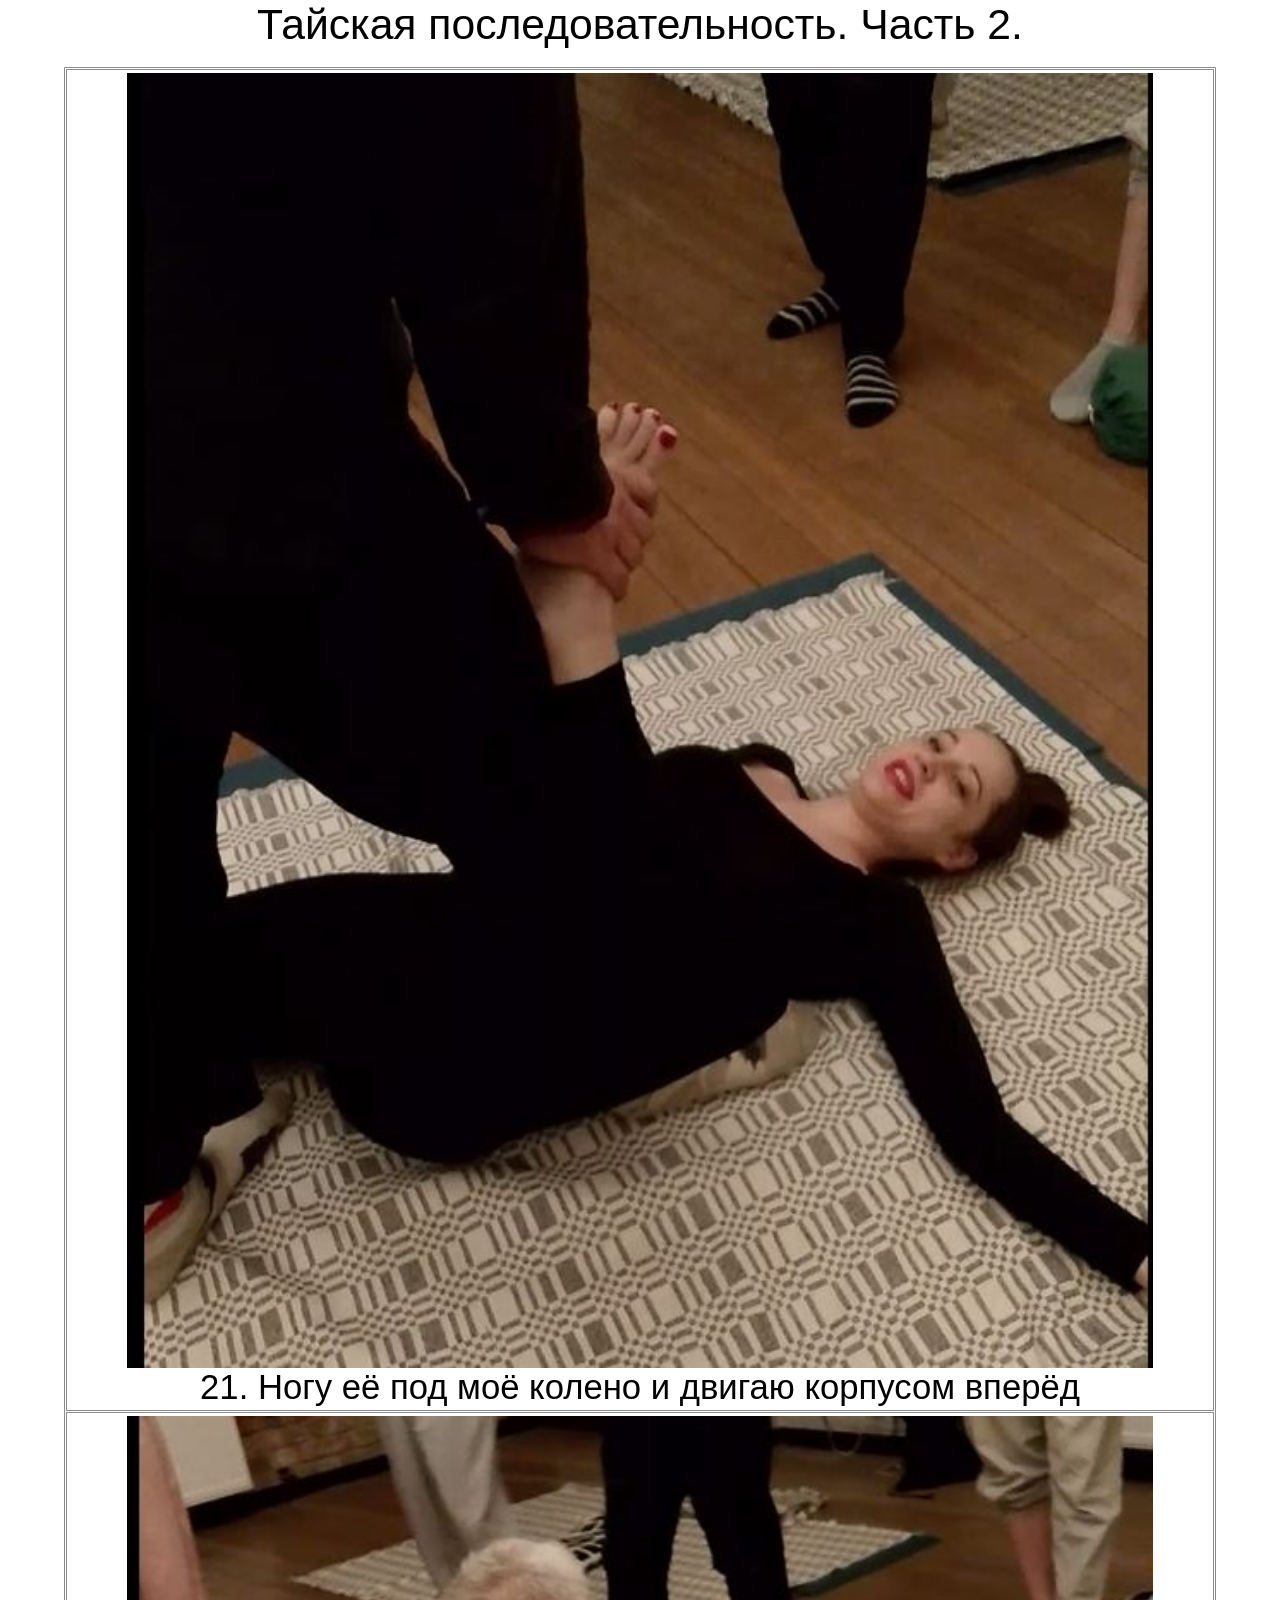
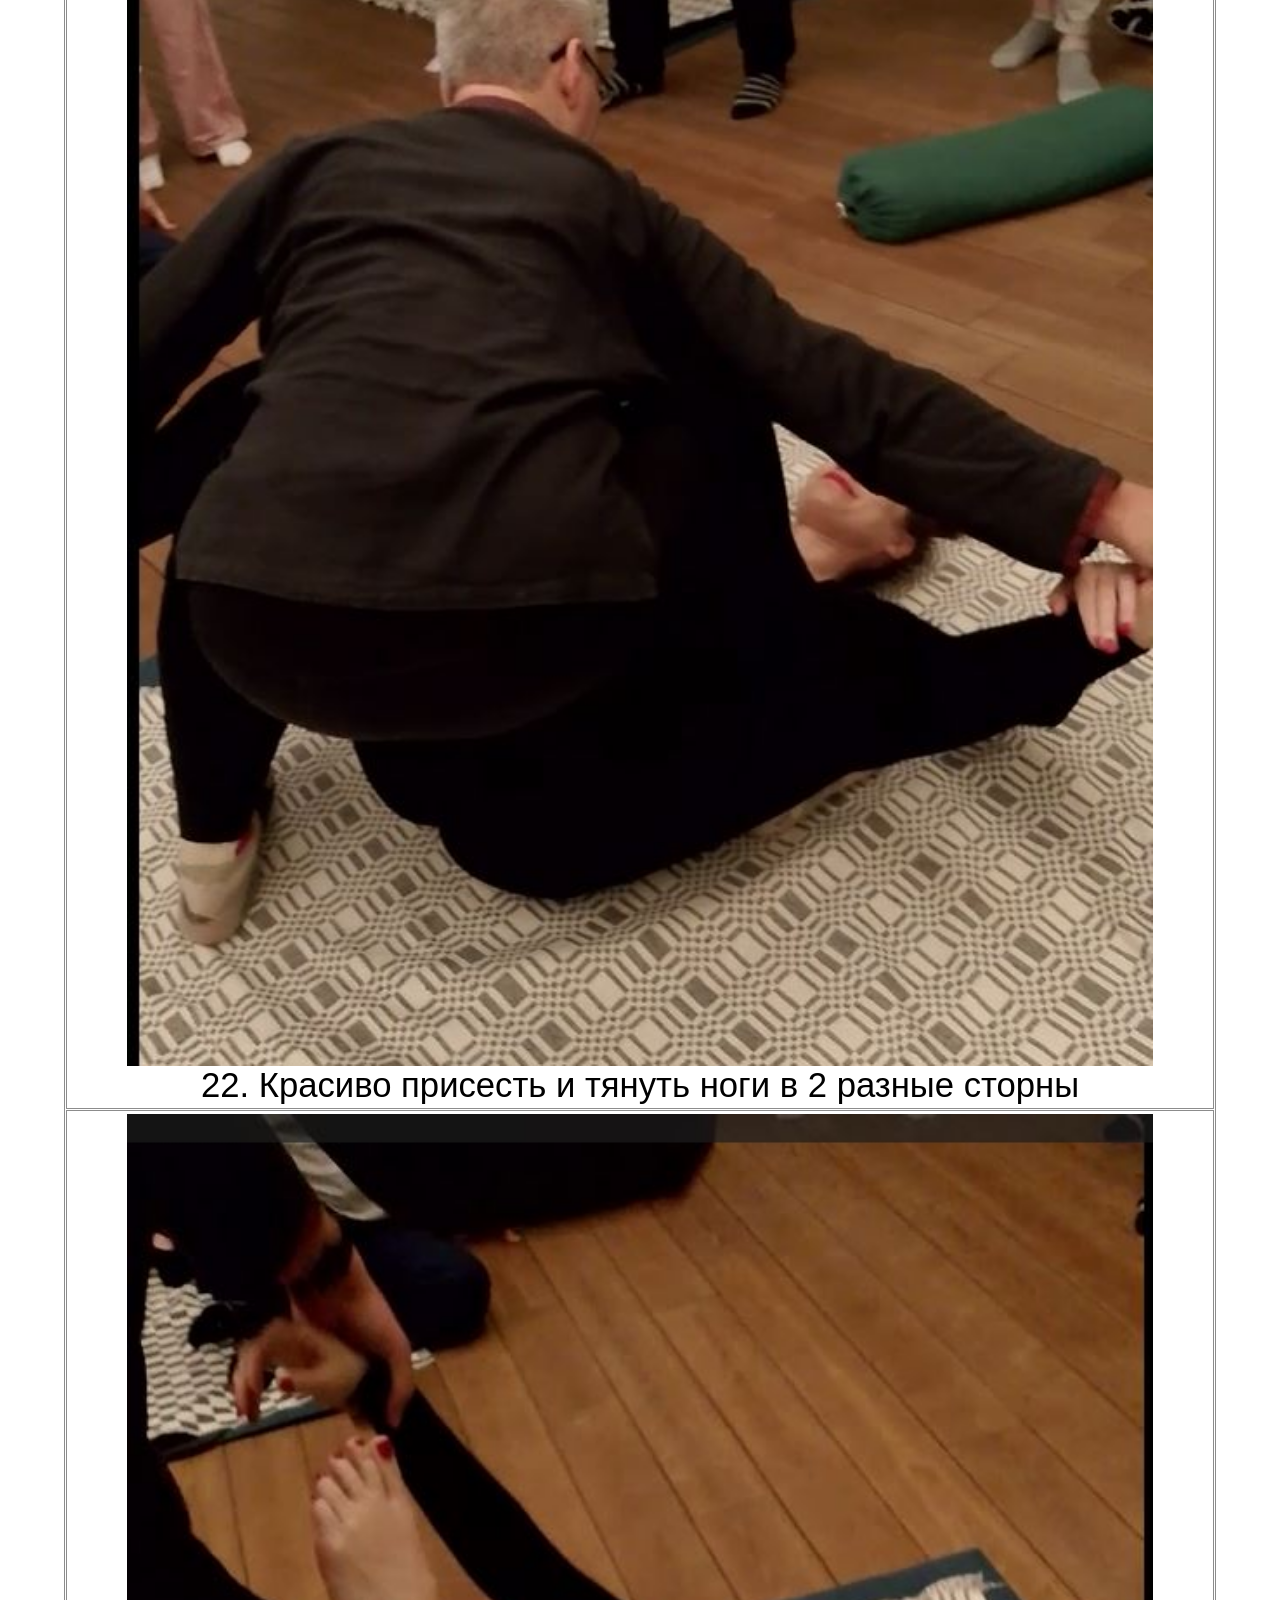
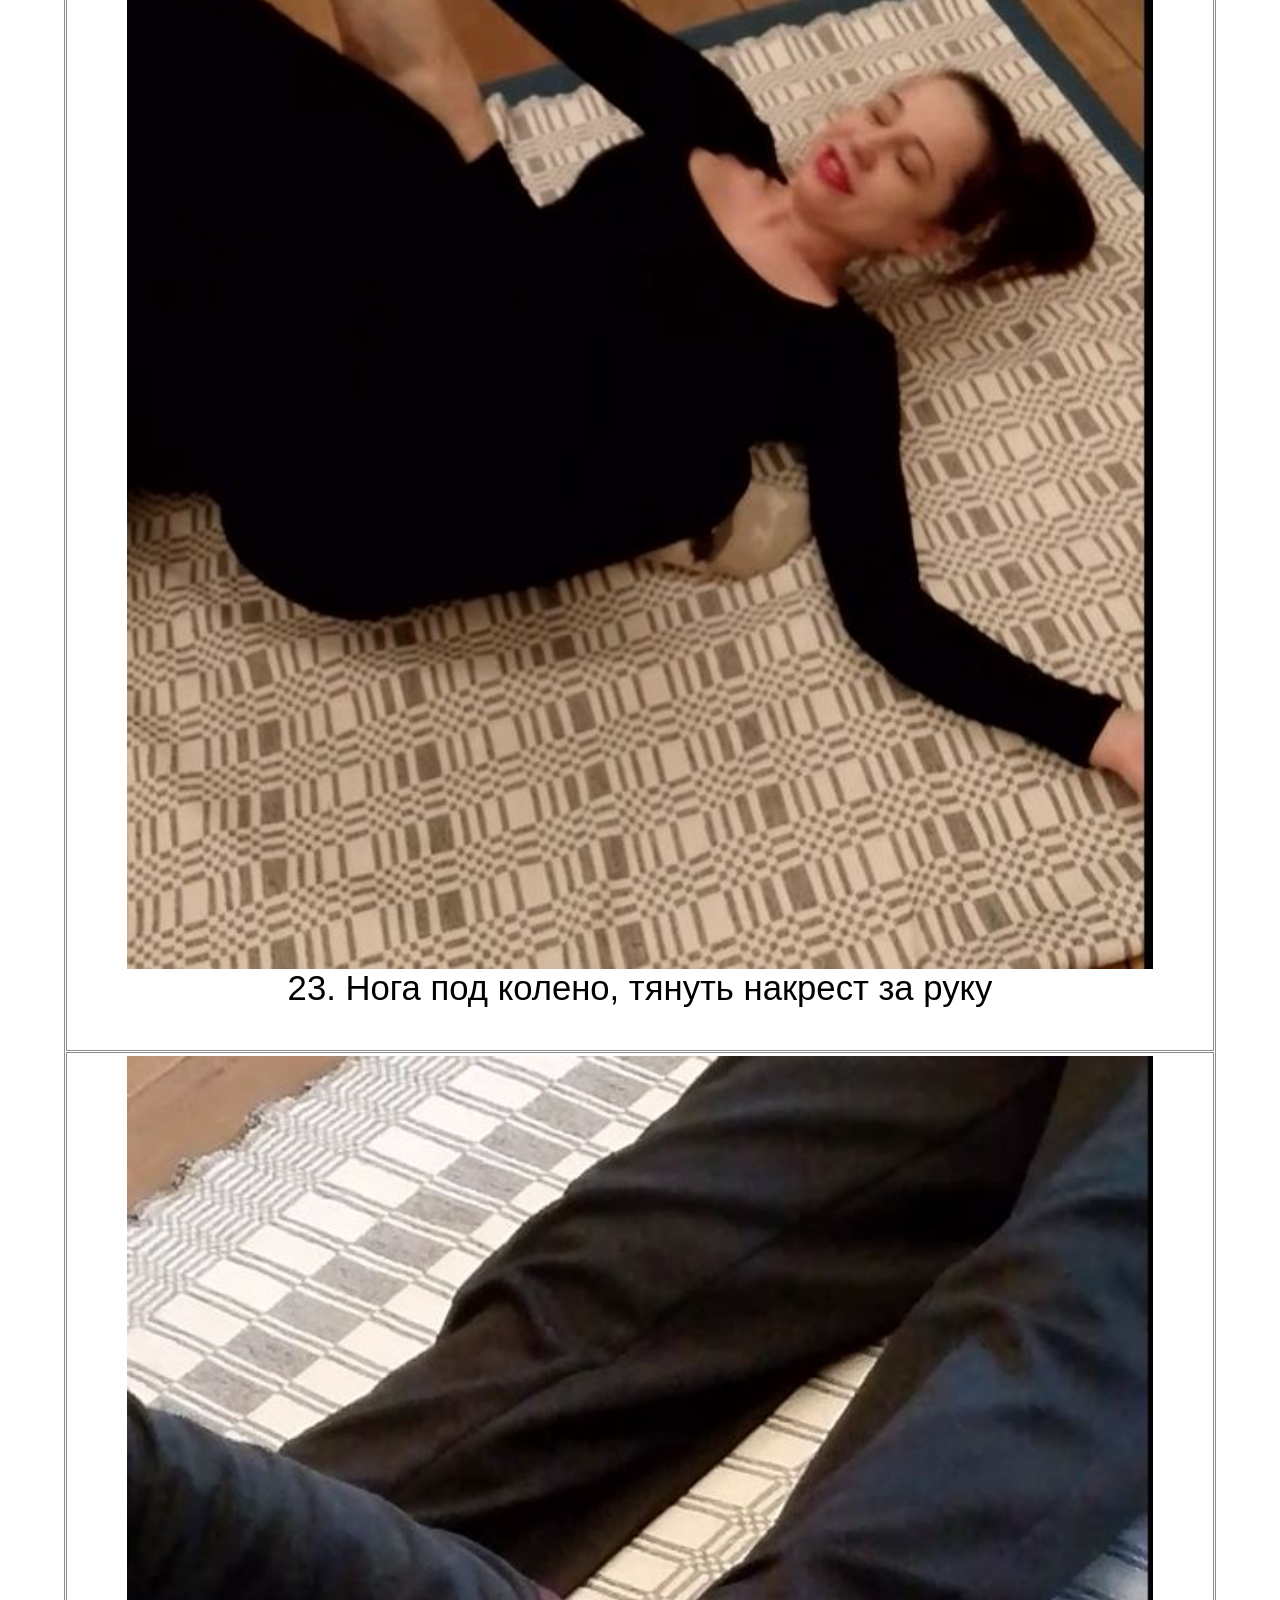
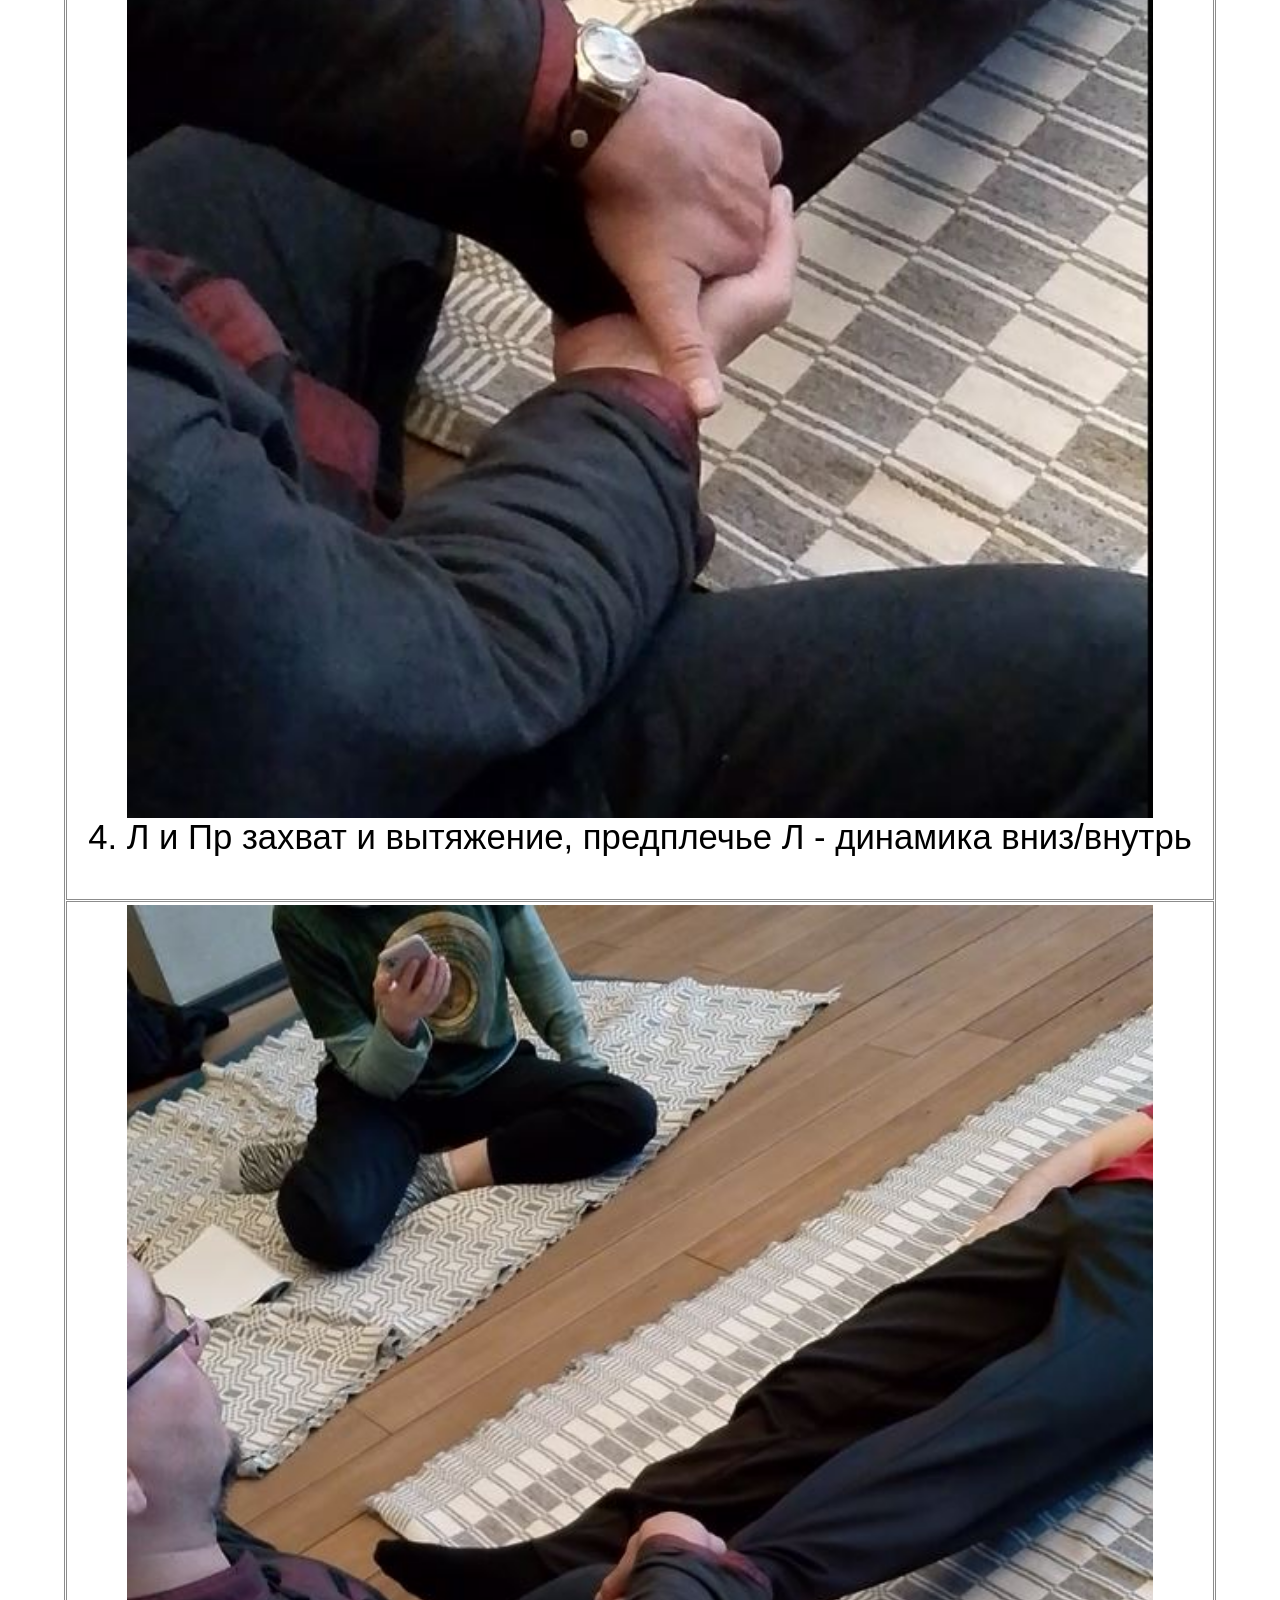
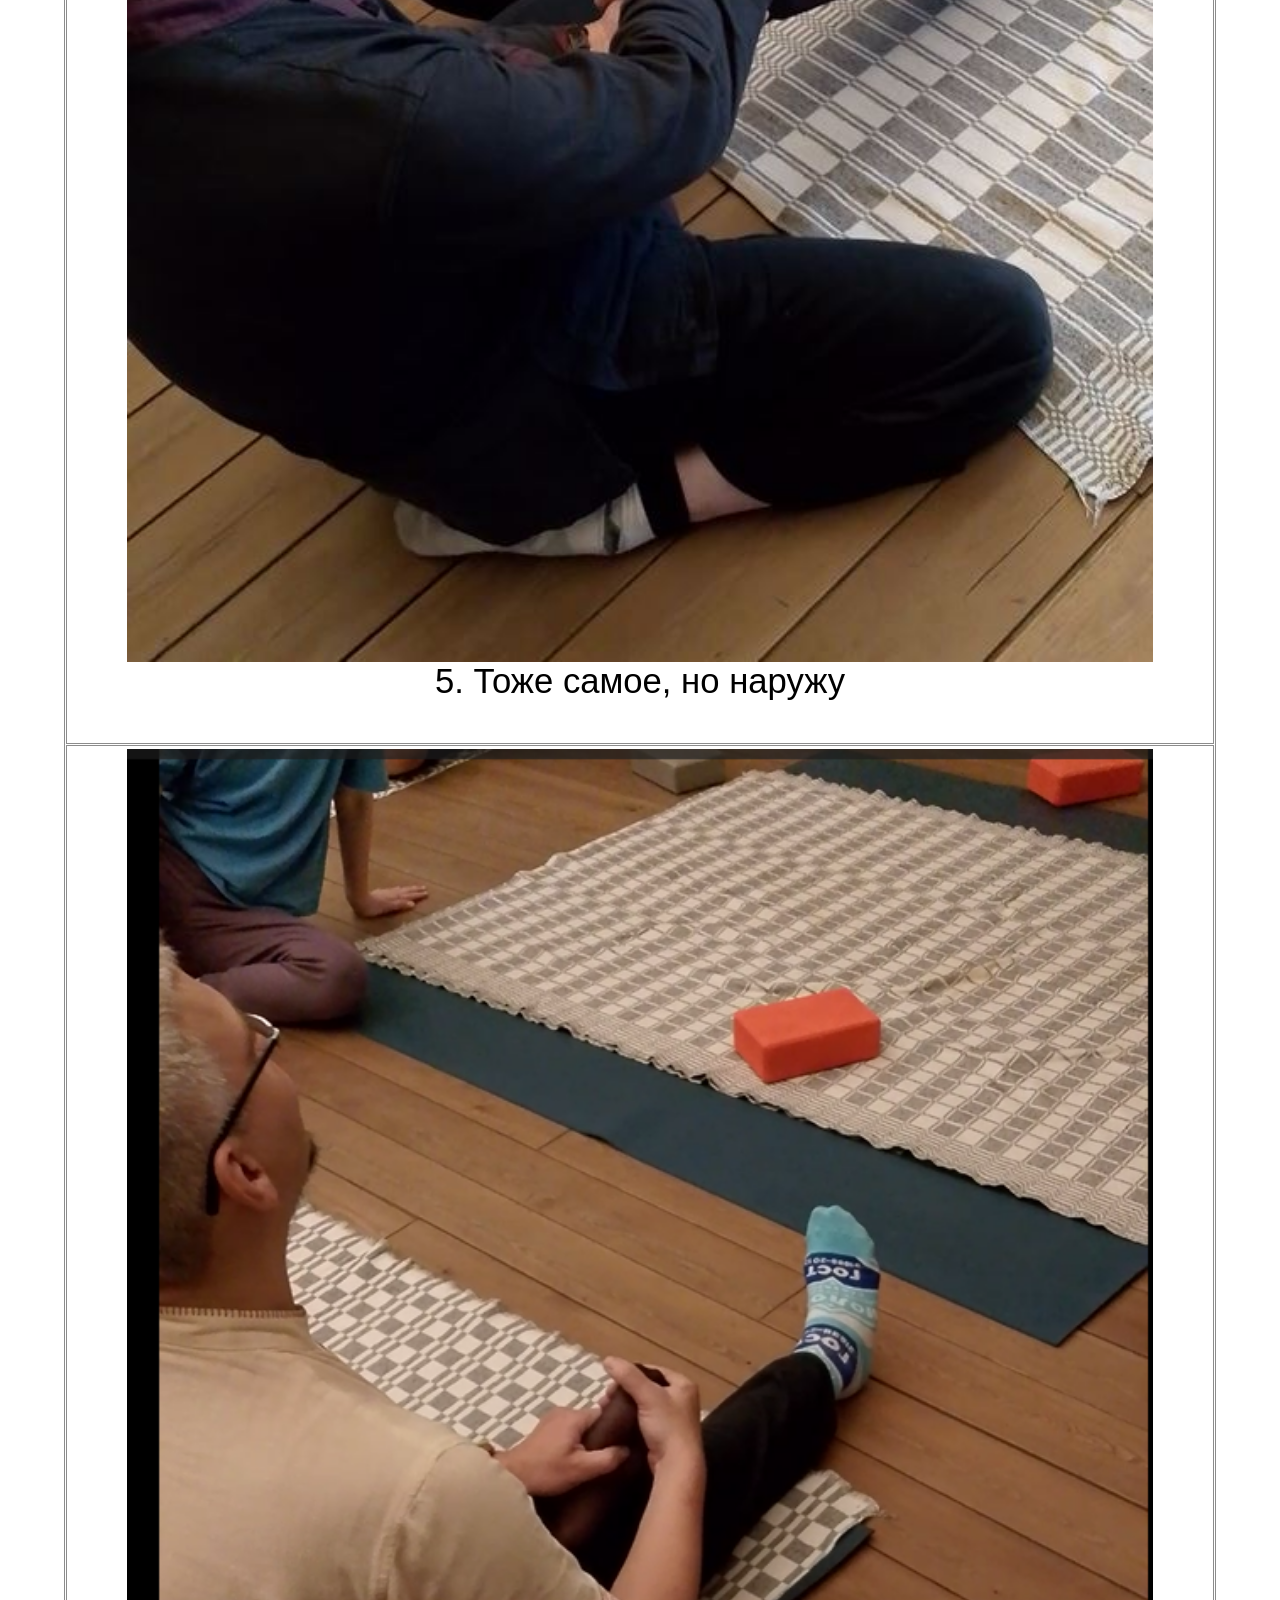
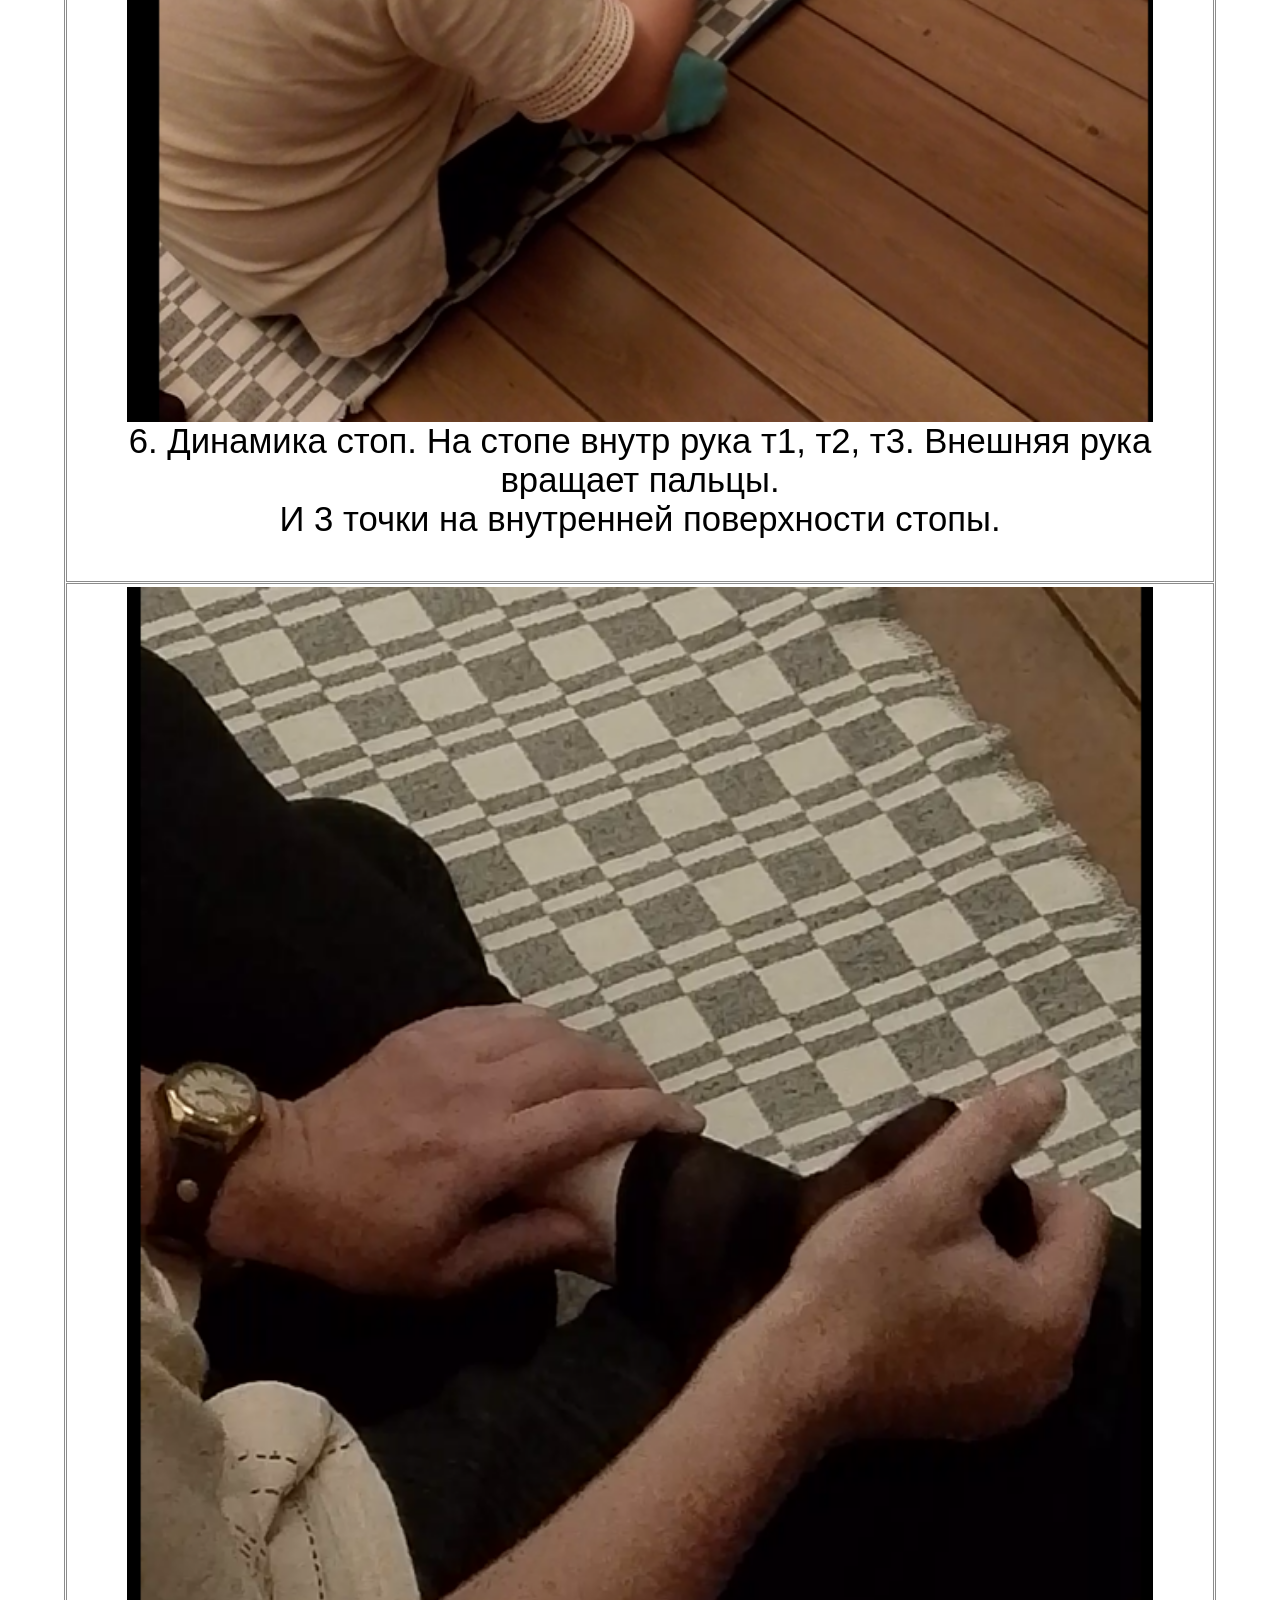
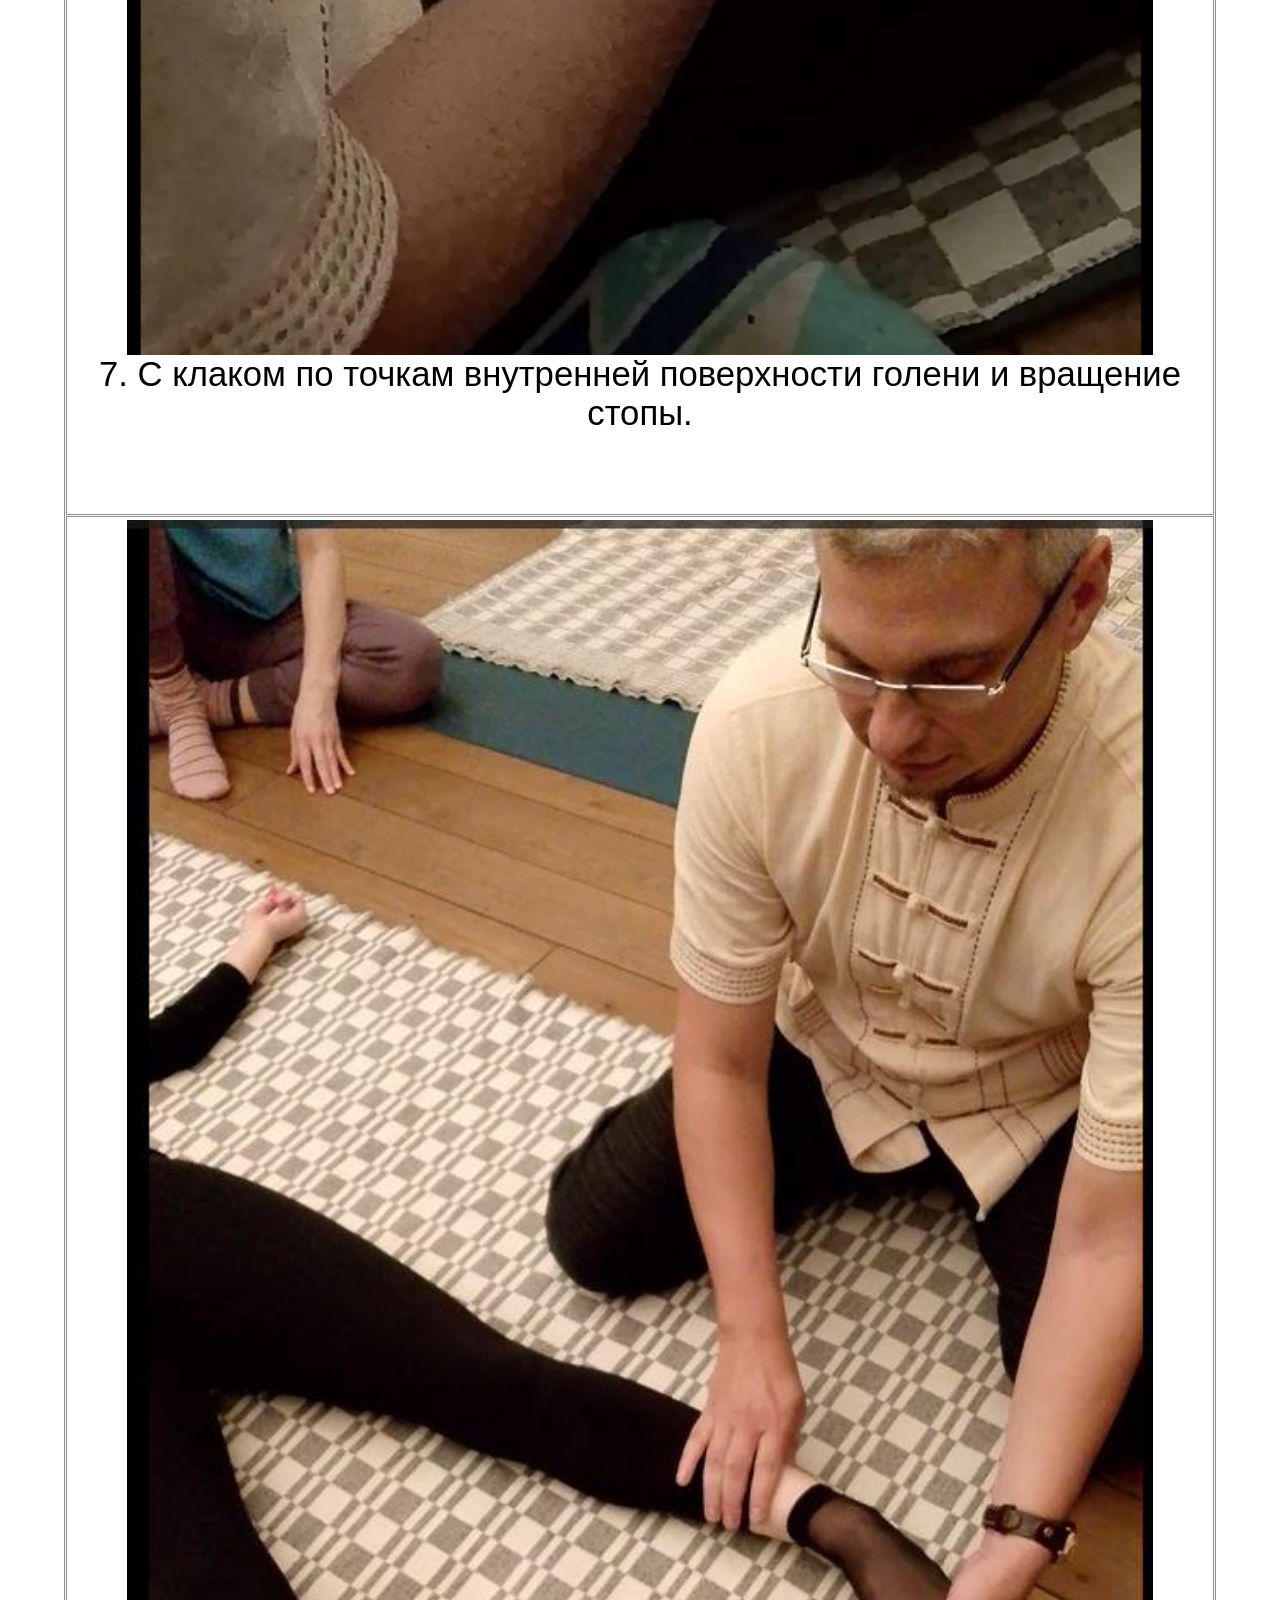
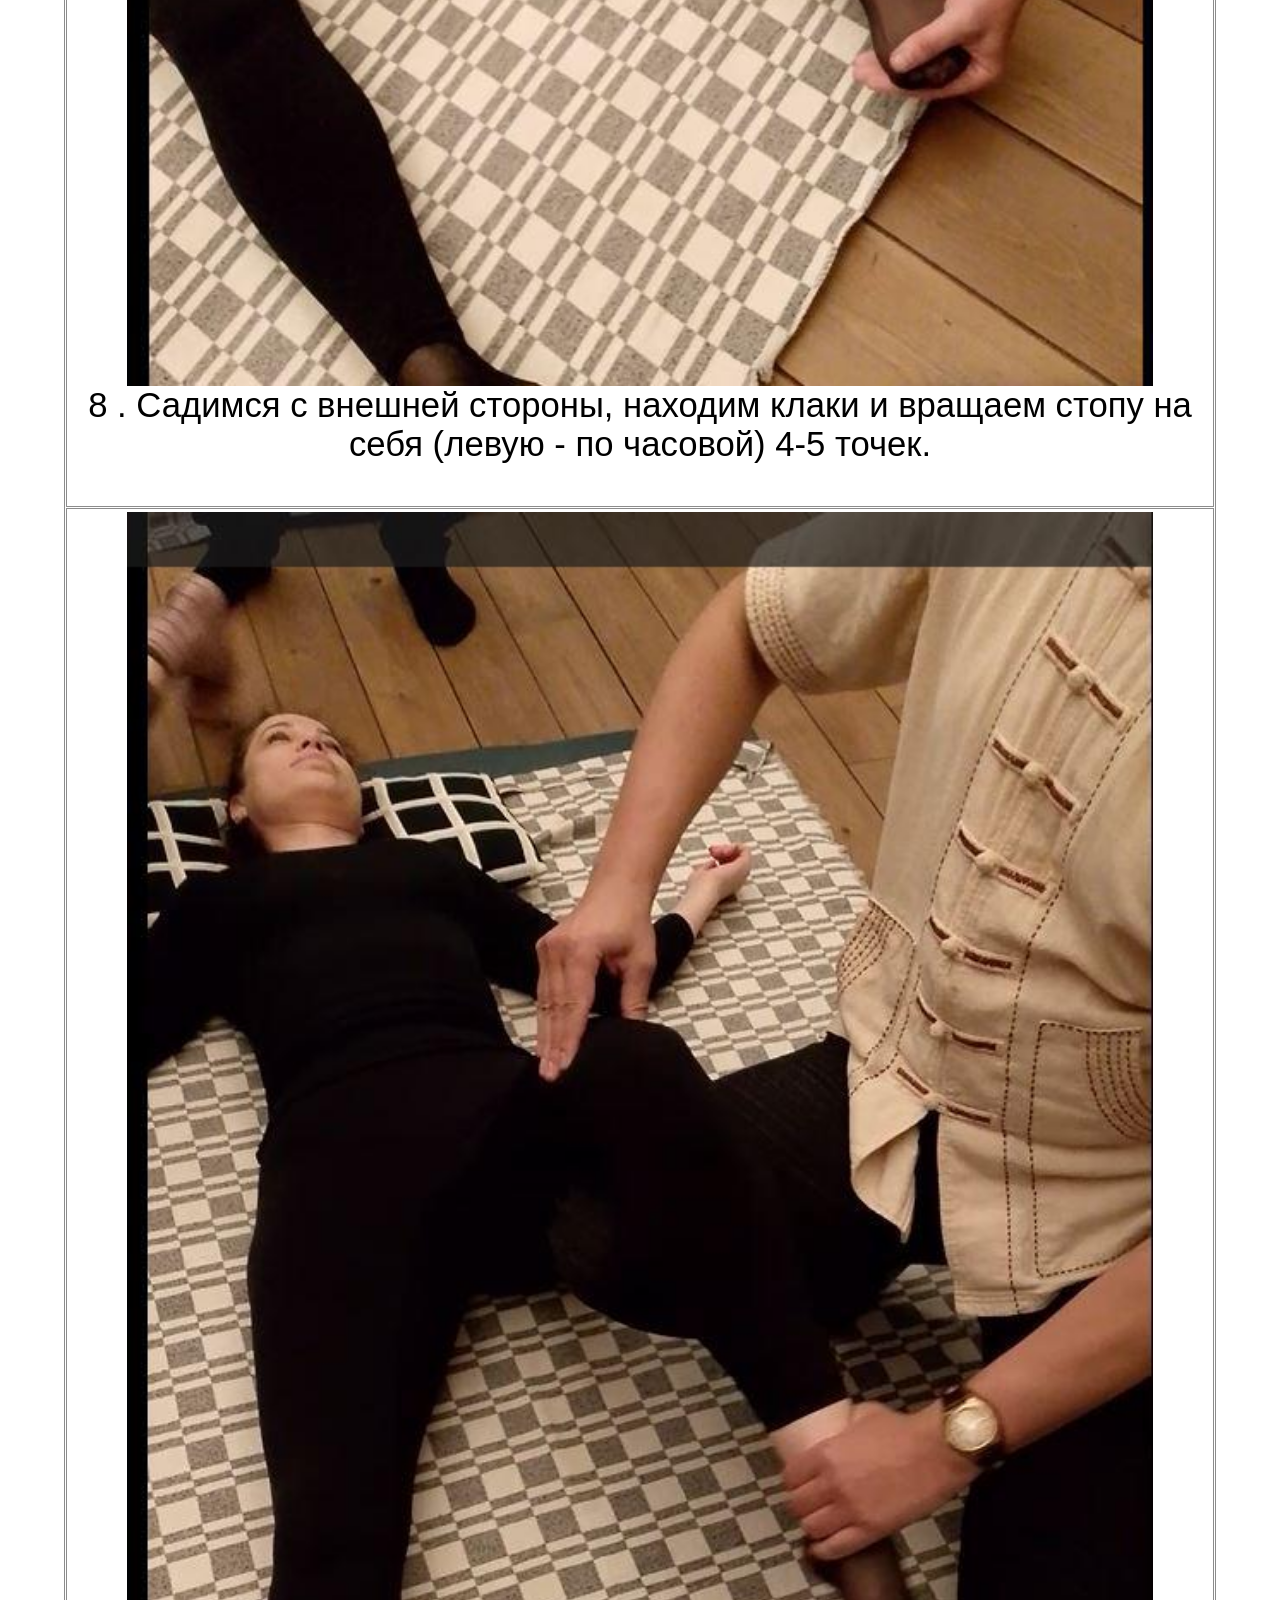
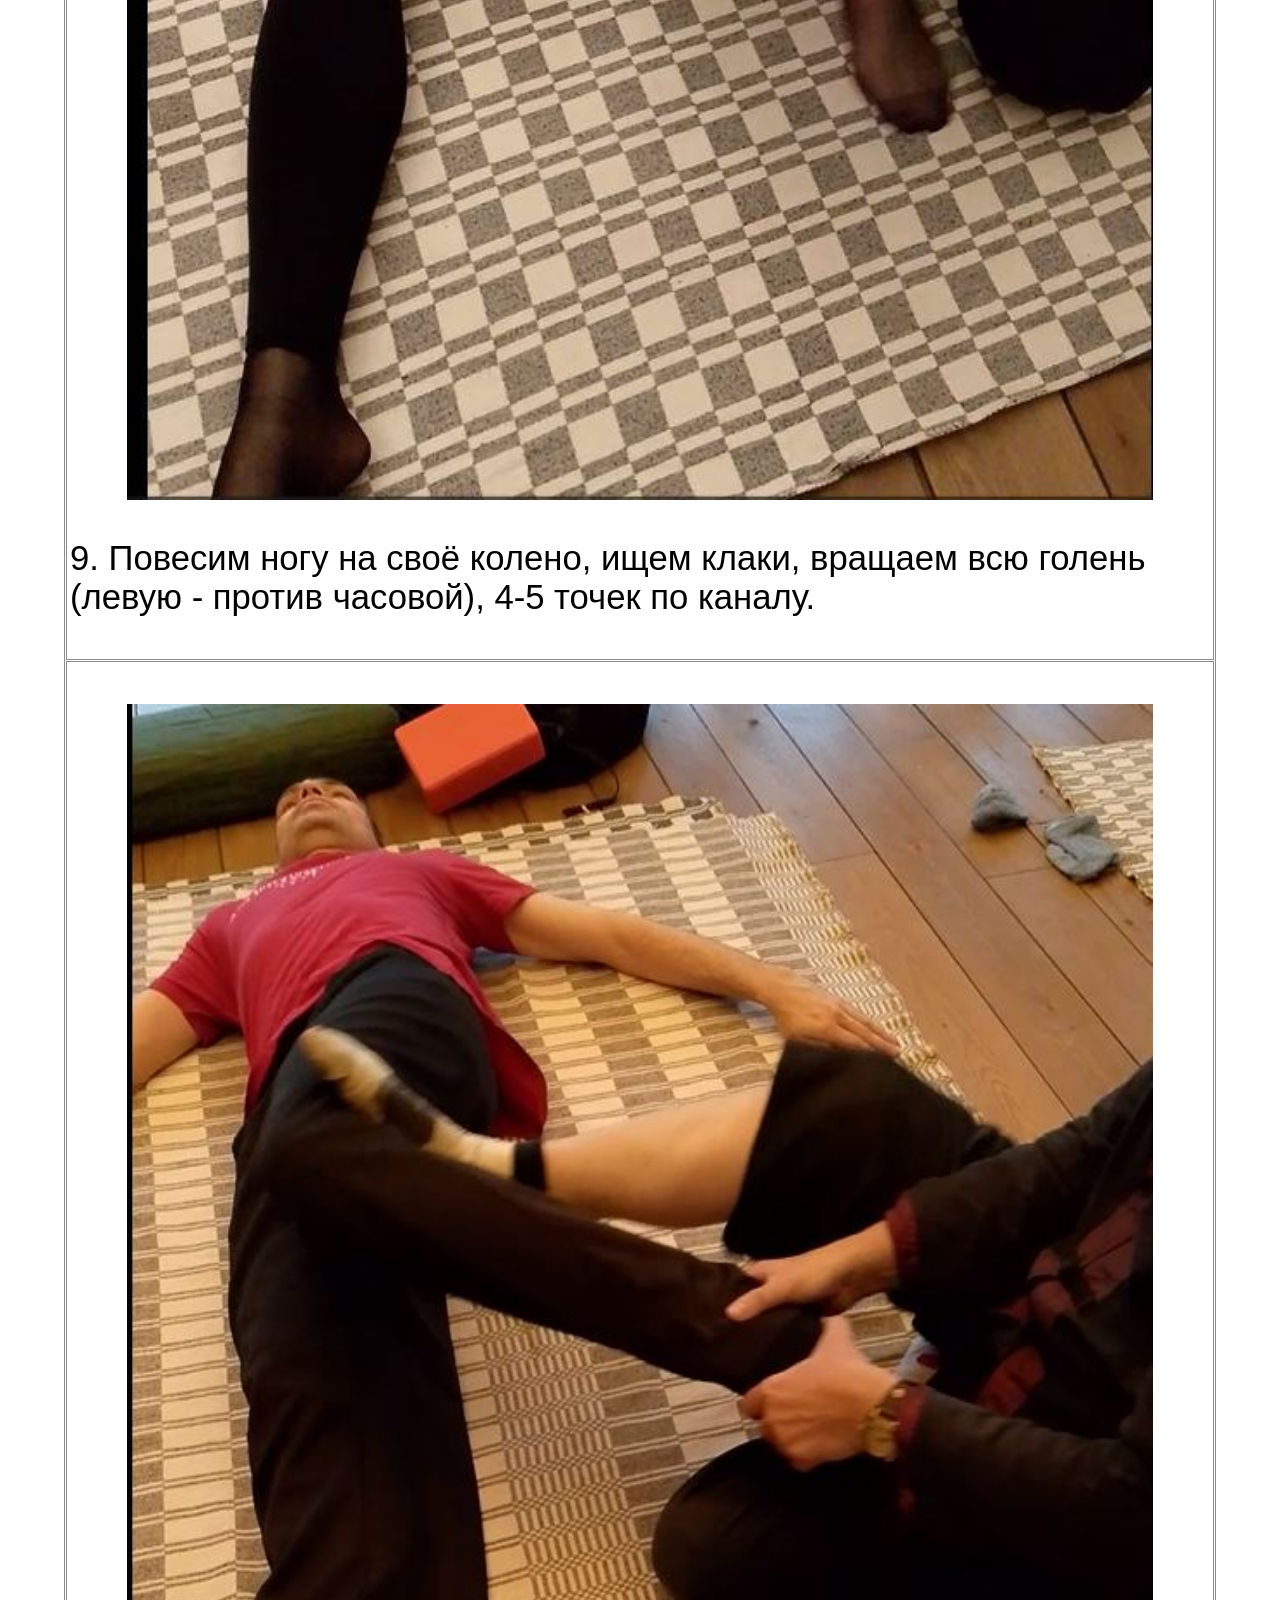
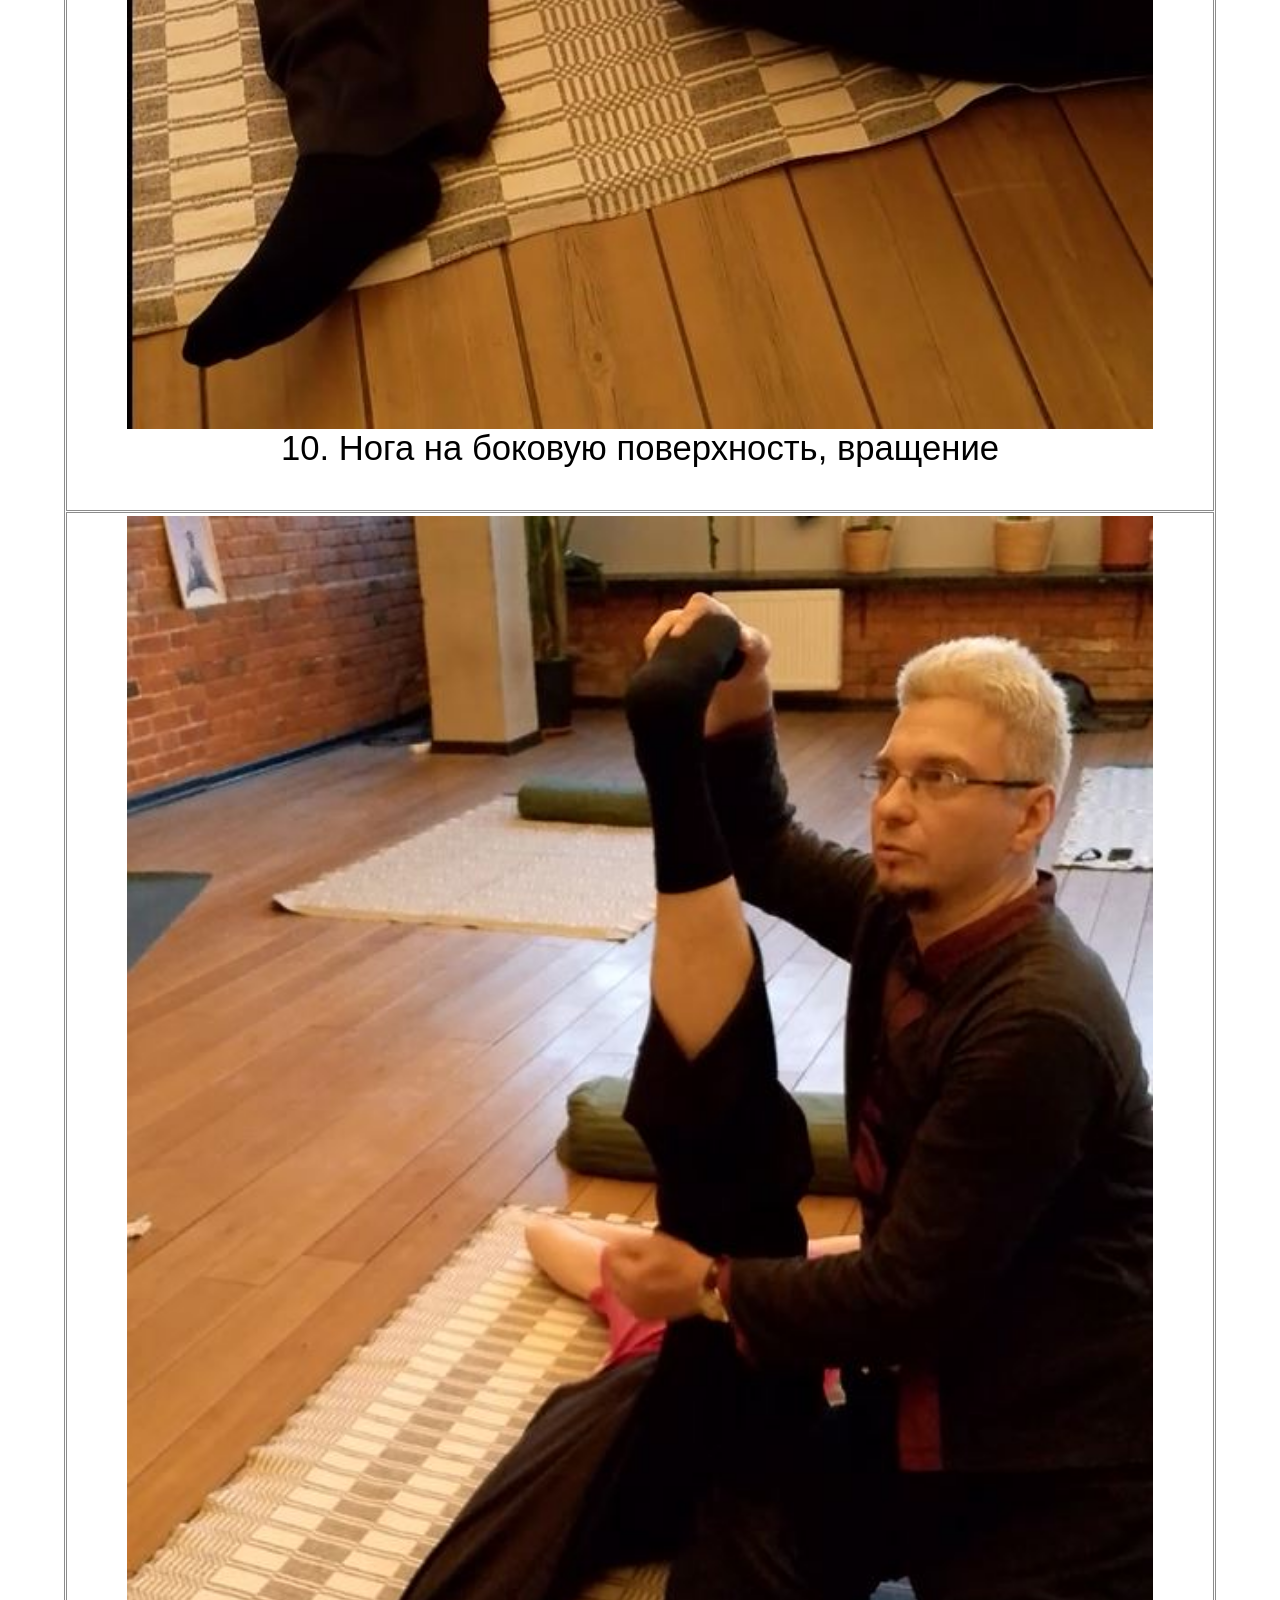
==== commit 3ae61f5a: "23 картинки 2 стр с меню" ====
--- a/next1.html
+++ b/next1.html
@@ -24,9 +24,9 @@
 		</td>
 	</tr>
 	<tr>
-		<td width="100%" height="766px" style="vertical-align: top; overflow:hidden; ">  <div id="cell_71ab4cf8">
+		<td width="100%" height="836px" style="vertical-align: top; overflow:hidden; ">  <div id="cell_71ab4cf8">
     <div class="textstyle1">
-<img src="rc_images/03_27_05_2026_182855.jpg" width="585" height="796" id="img_114fb848" alt="" title="" /><span class="textstyle4"><br/>3. &#1042;&#1099;&#1090;&#1103;&#1078;&#1077;&#1085;&#1080;&#1077; &#1083;&#1077;&#1074;&#1086;&#1081;, &#1076;&#1080;&#1085;&#1072;&#1084;&#1080;&#1082;&#1072; &#1085;&#1072;&#1088;&#1091;&#1078;&#1091; &#1087;&#1088;&#1072;&#1074;&#1086;&#1081;<br/></span>      </div>
+<img src="rc_images/203_21_04_2026_182855.jpg" width="578" height="820" id="img_114fb848" alt="" title="" /><span class="textstyle4"><br/>23. &#1053;&#1086;&#1075;&#1072; &#1087;&#1086;&#1076; &#1082;&#1086;&#1083;&#1077;&#1085;&#1086;, &#1090;&#1103;&#1085;&#1091;&#1090;&#1100; &#1085;&#1072;&#1082;&#1088;&#1077;&#1089;&#1090; &#1079;&#1072; &#1088;&#1091;&#1082;&#1091;<br/><br/></span>      </div>
     </div>
 		</td>
 	</tr>
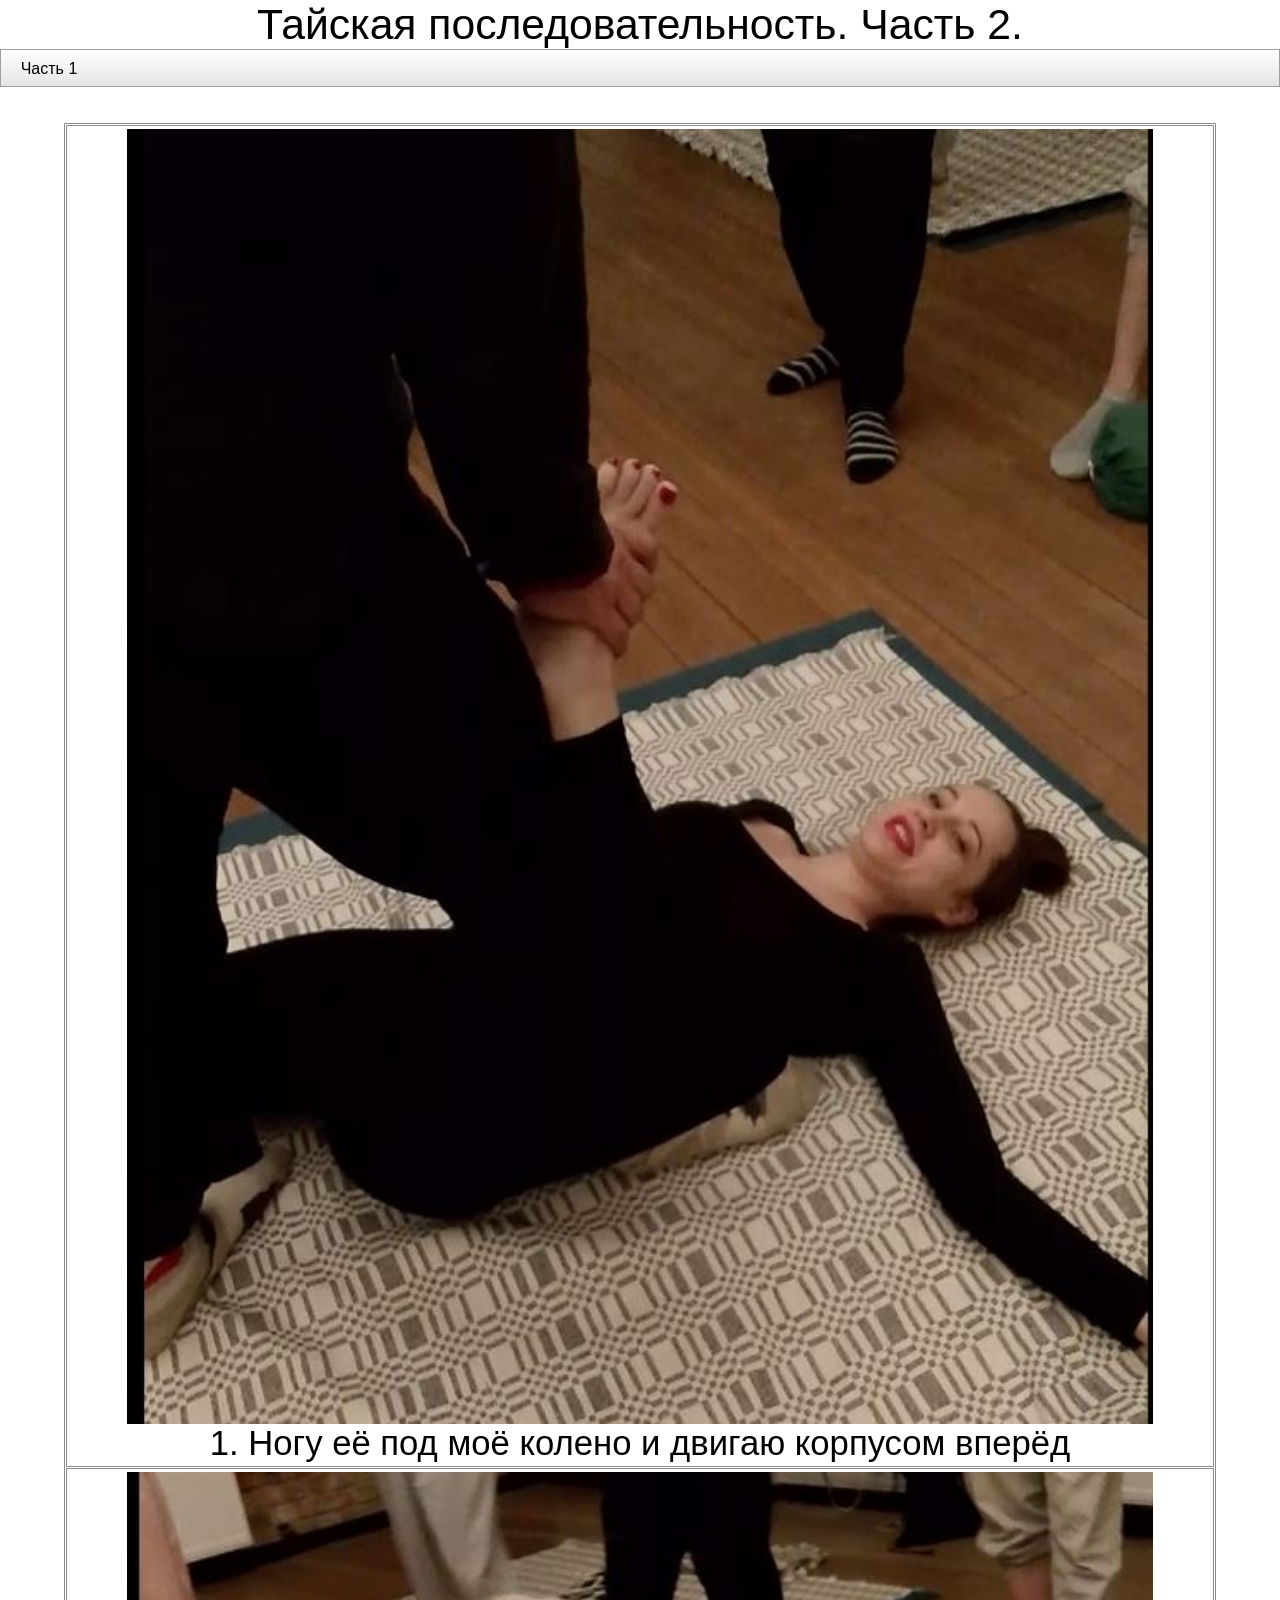
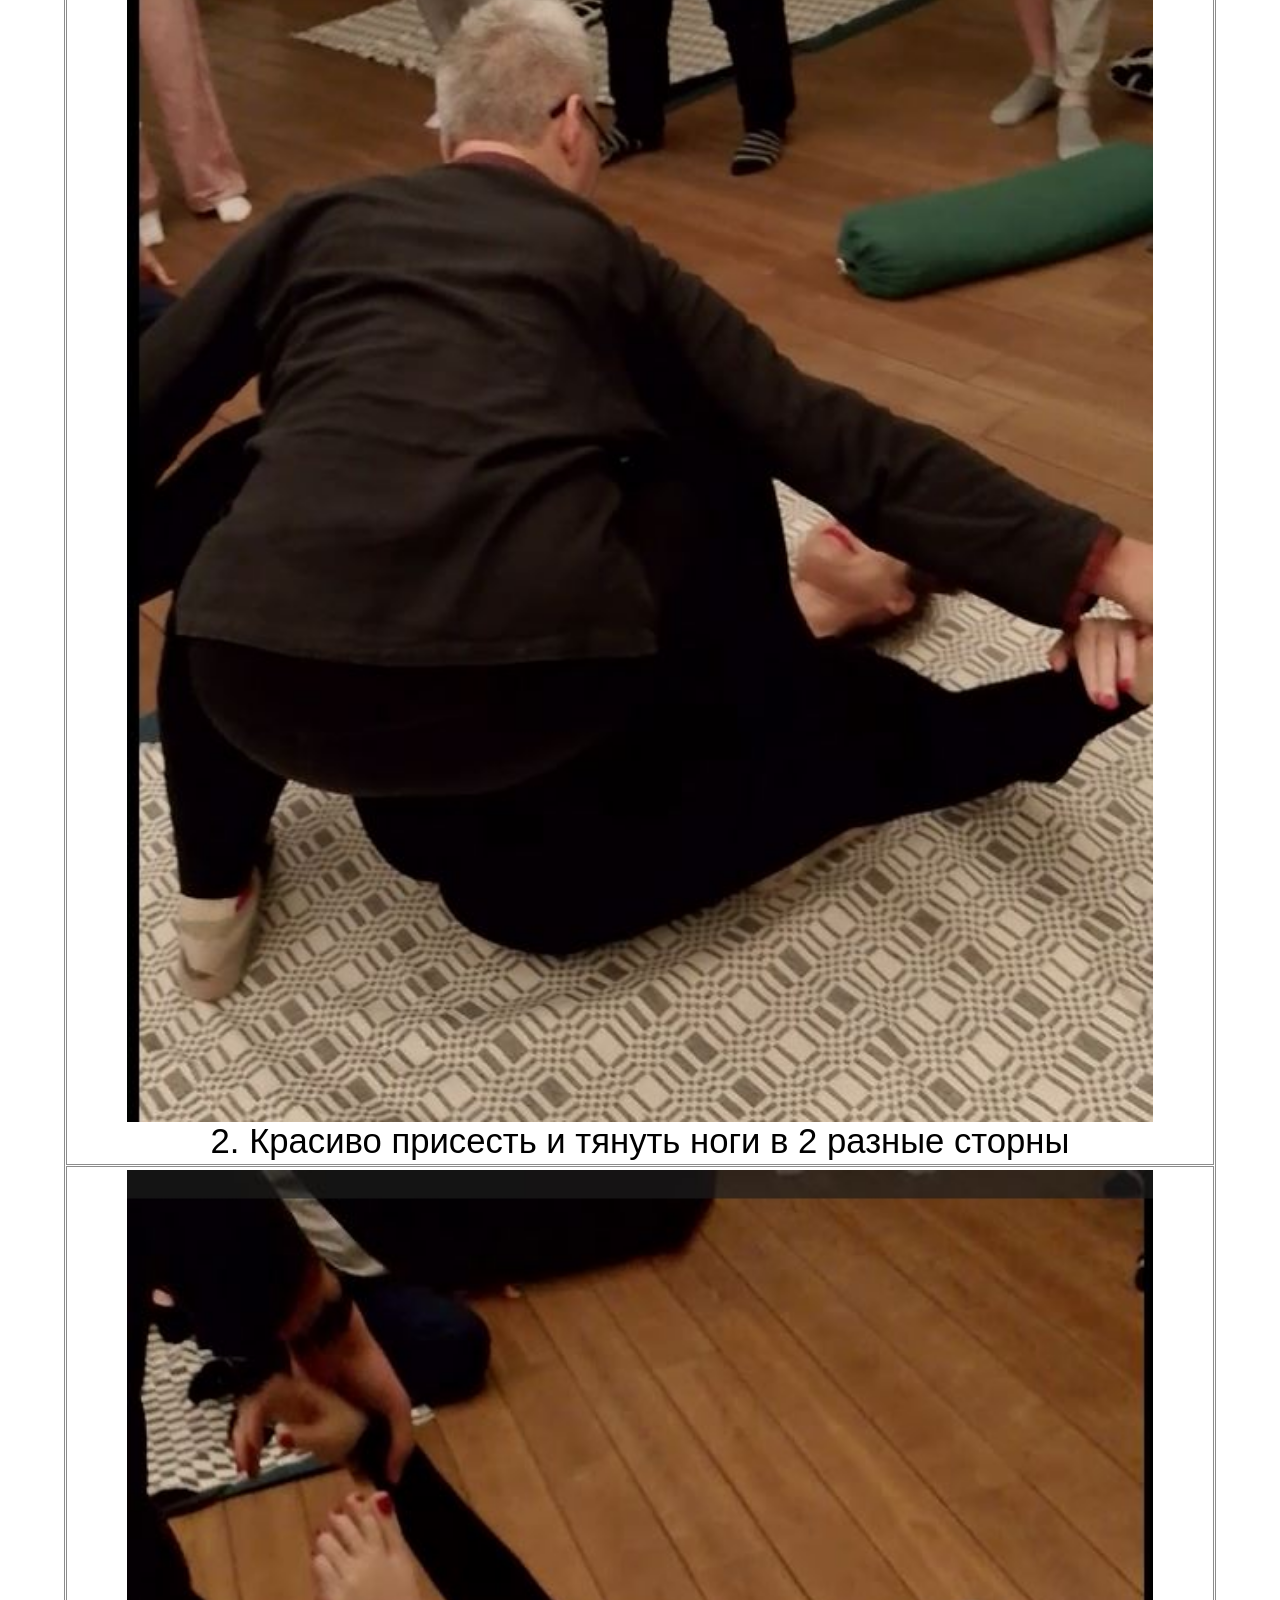
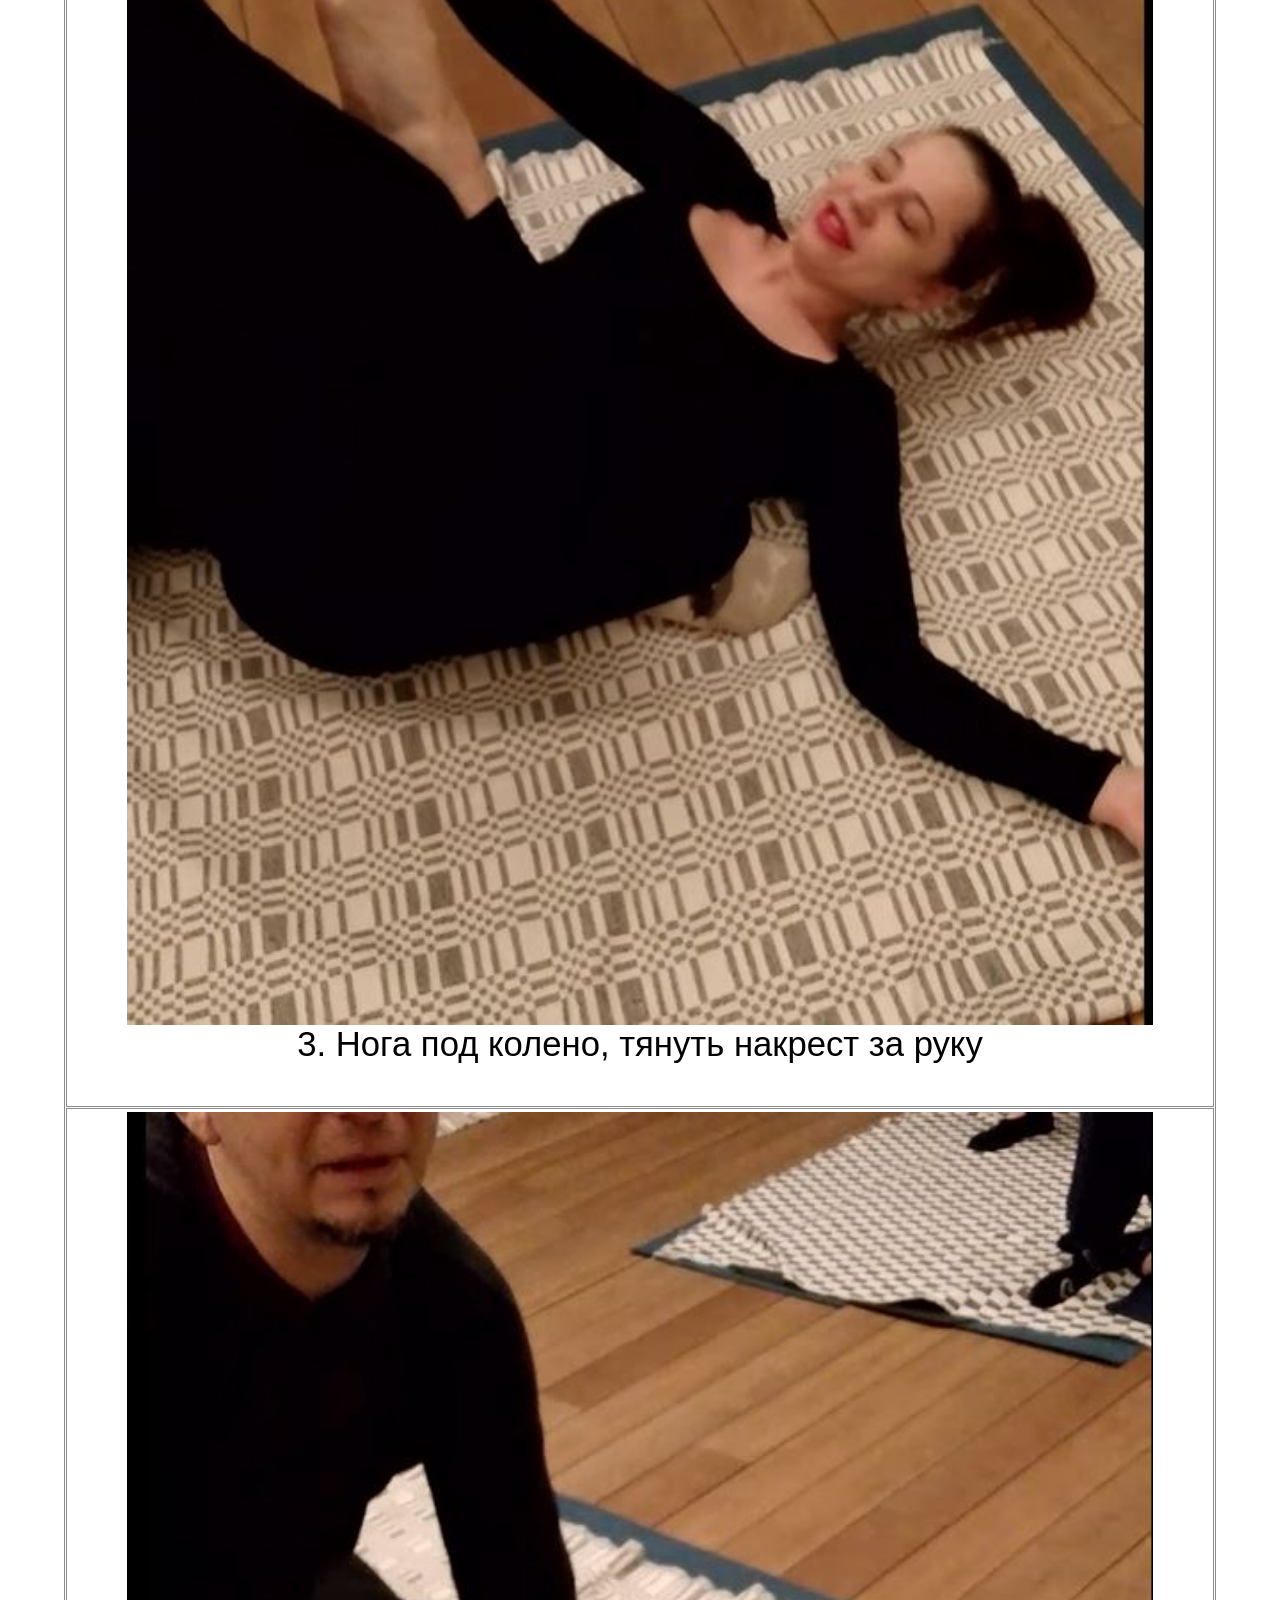
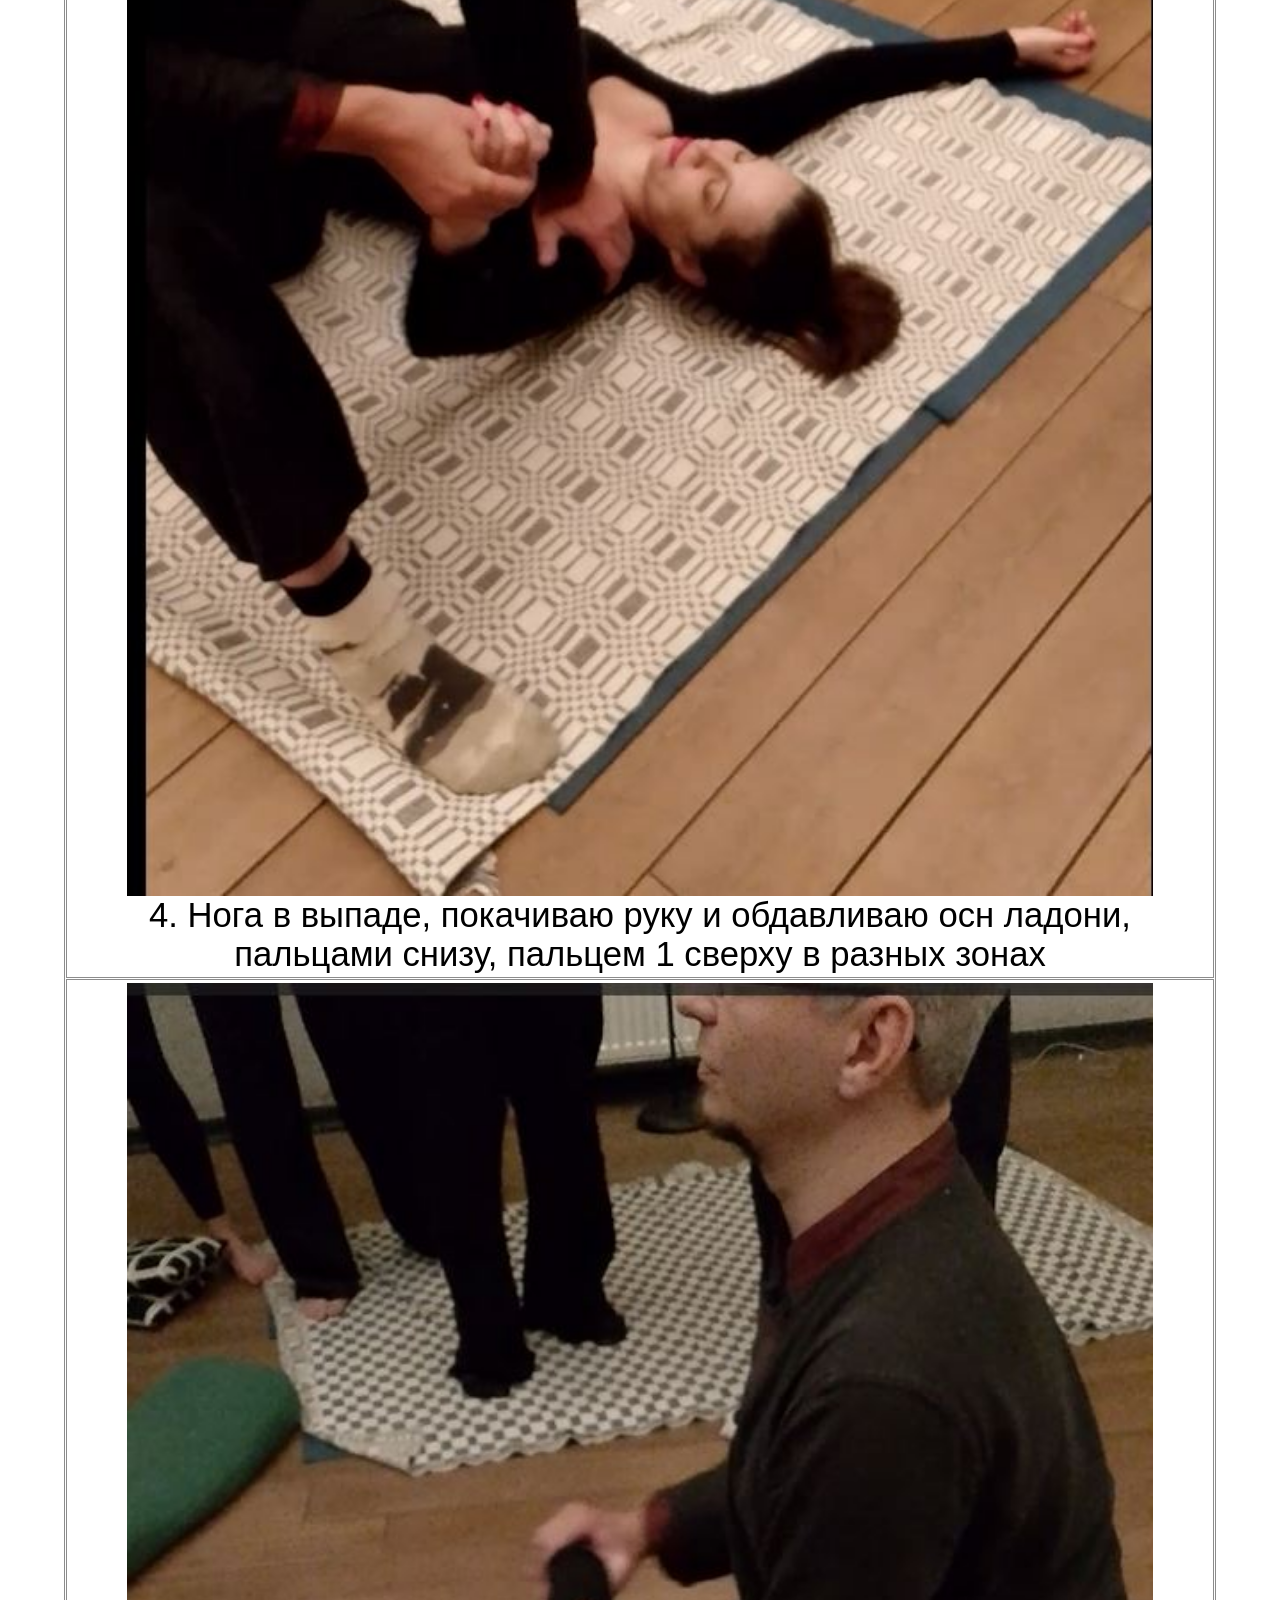
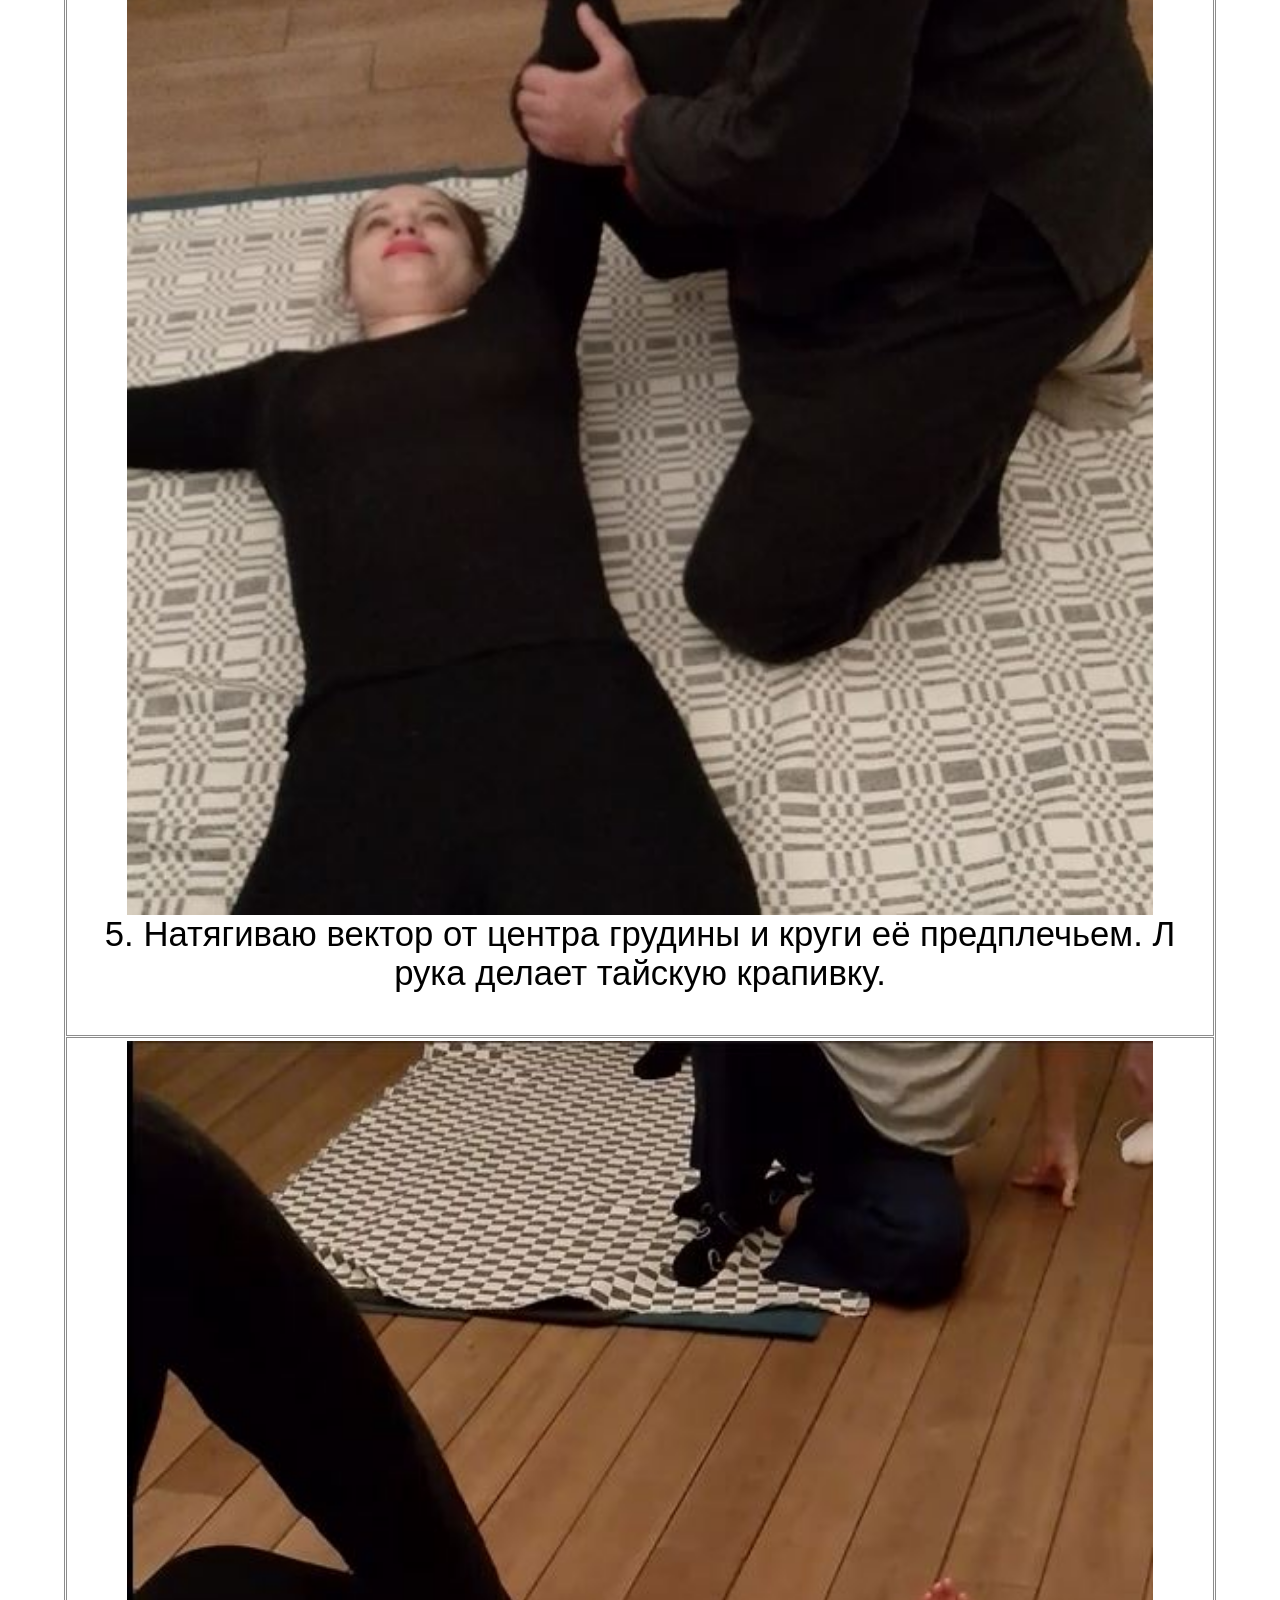
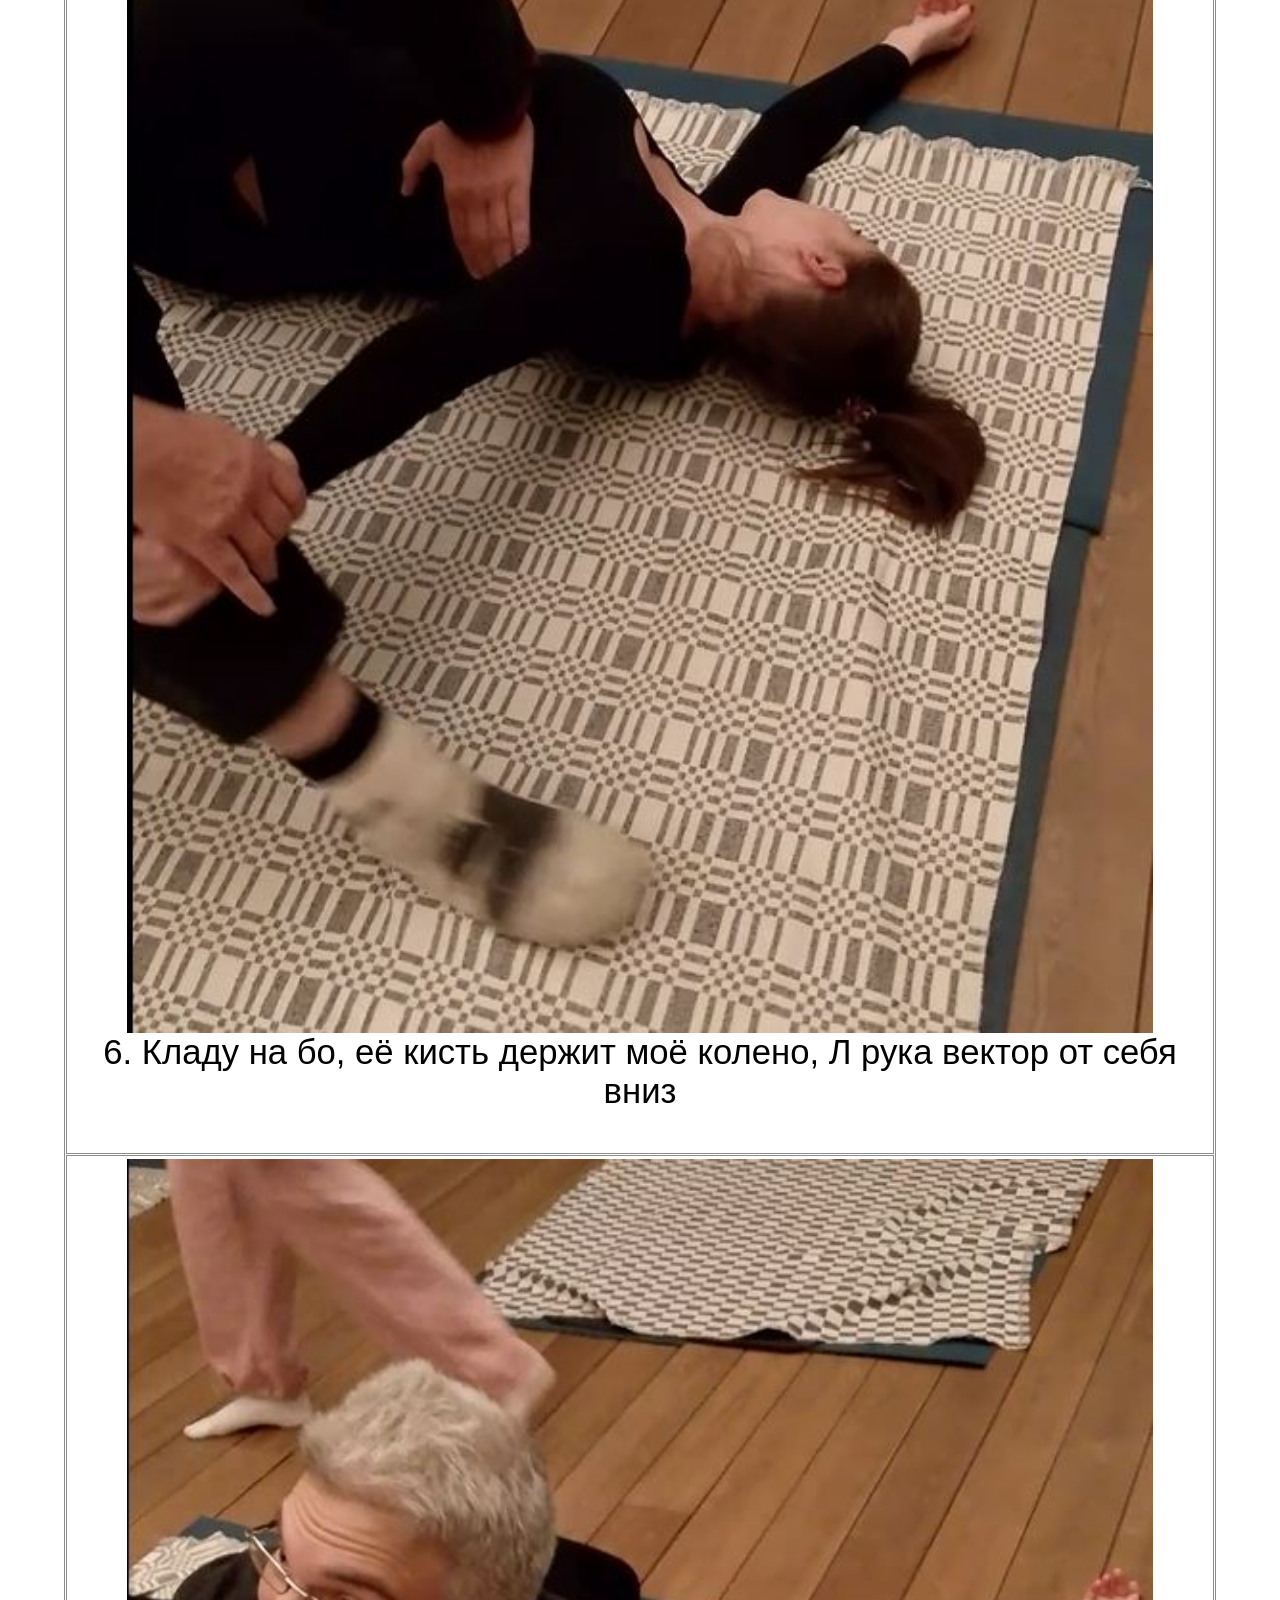
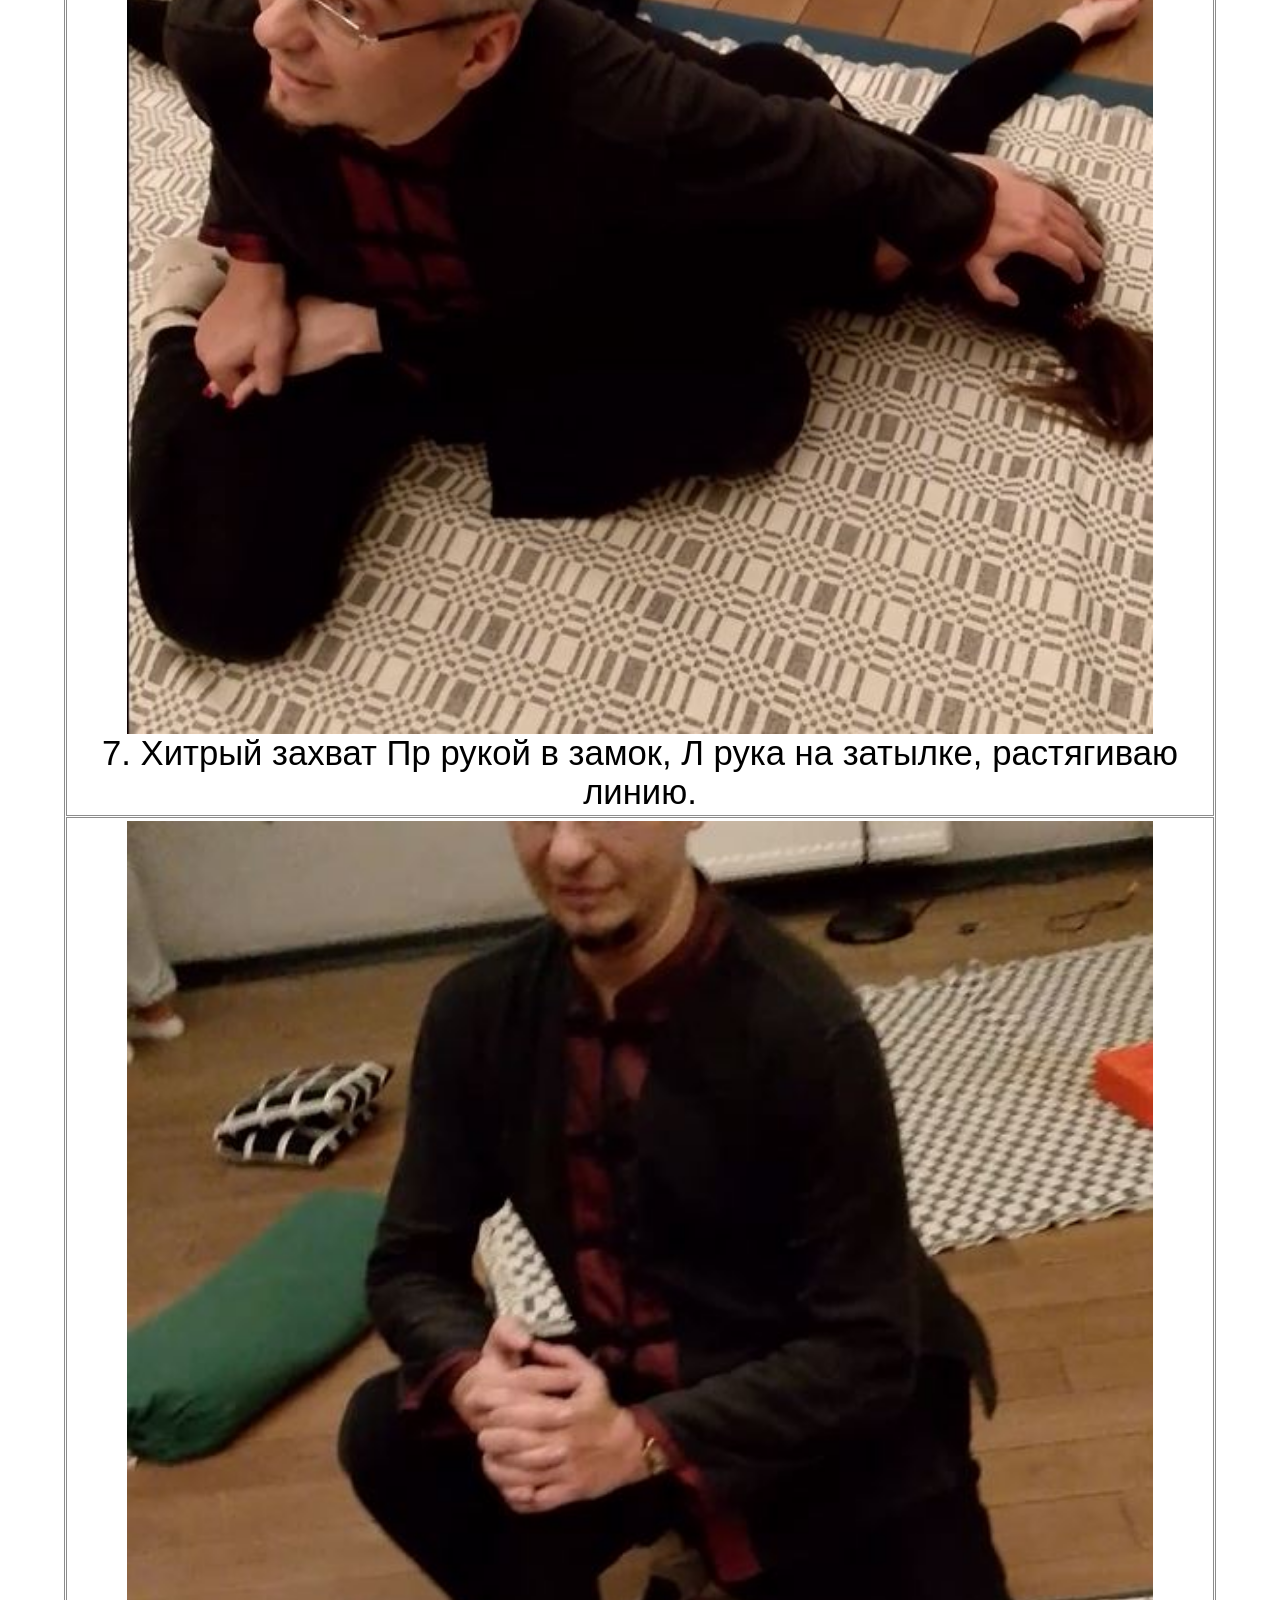
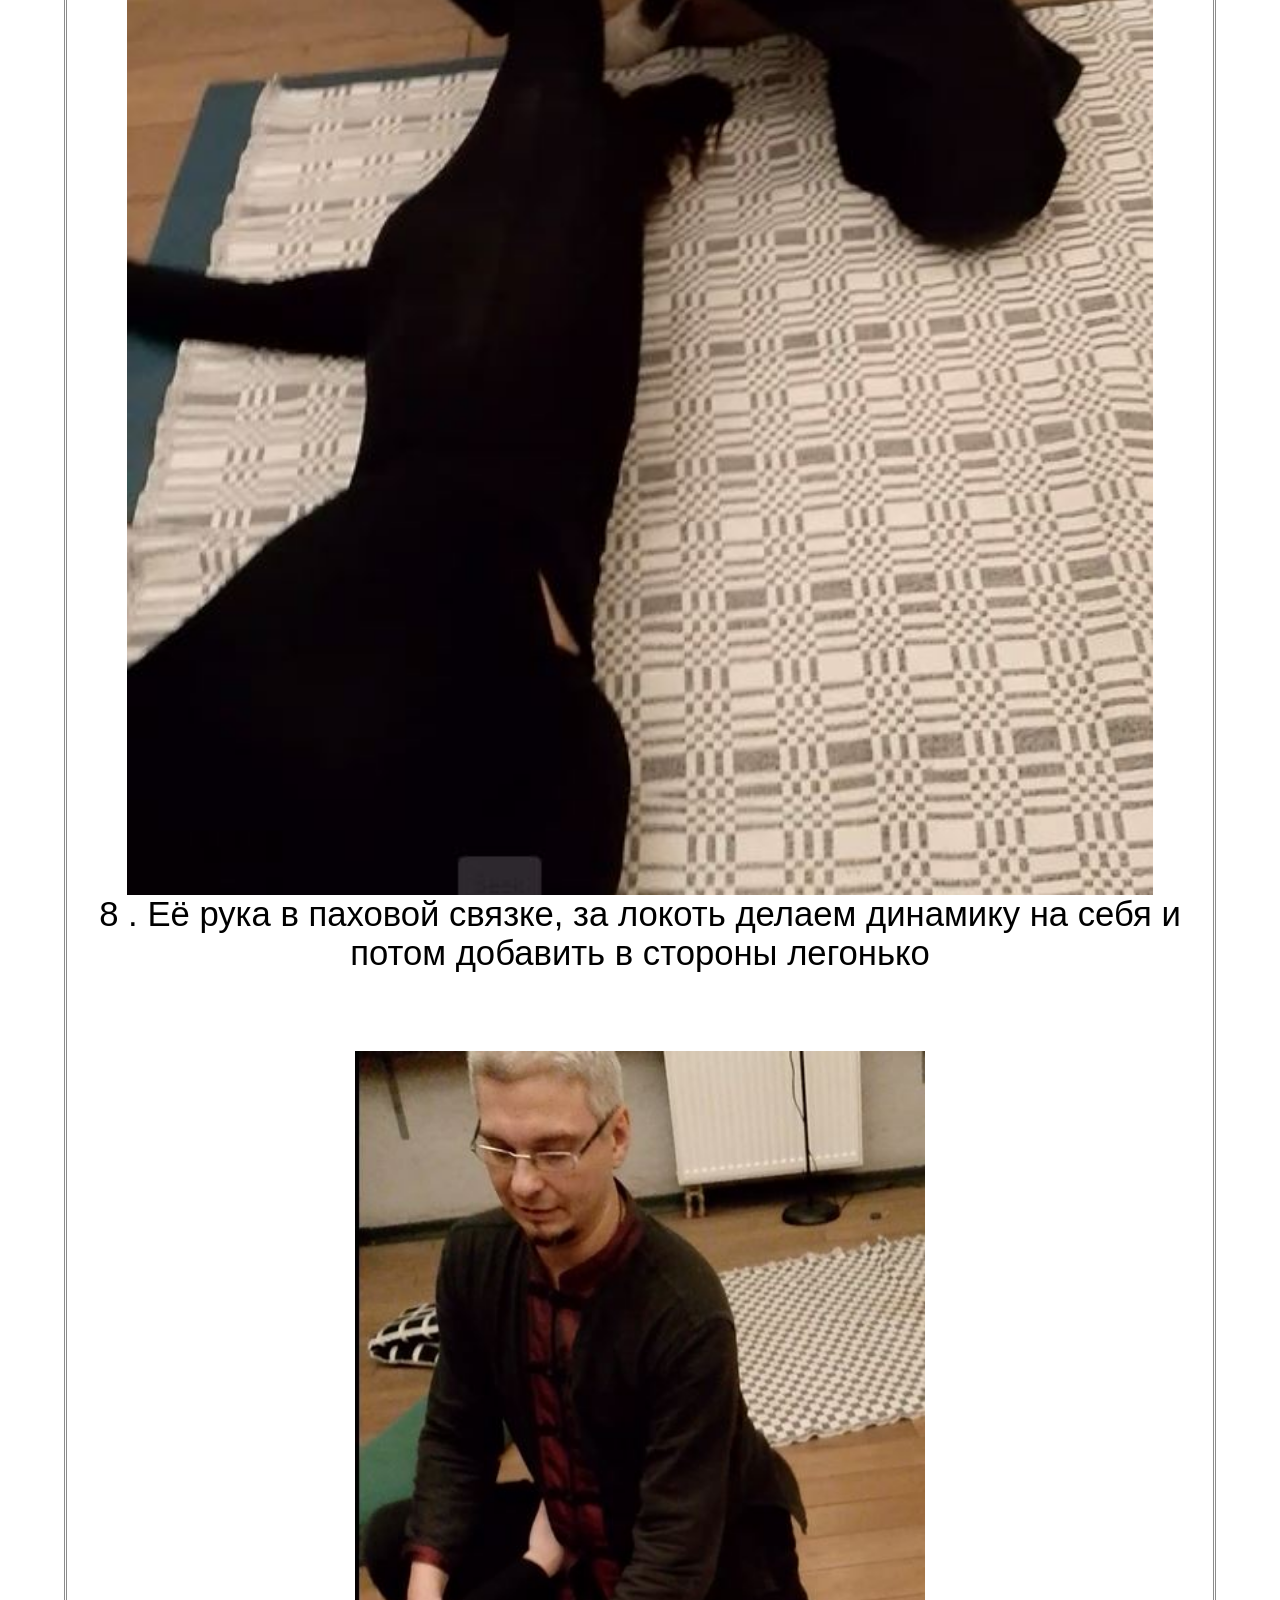
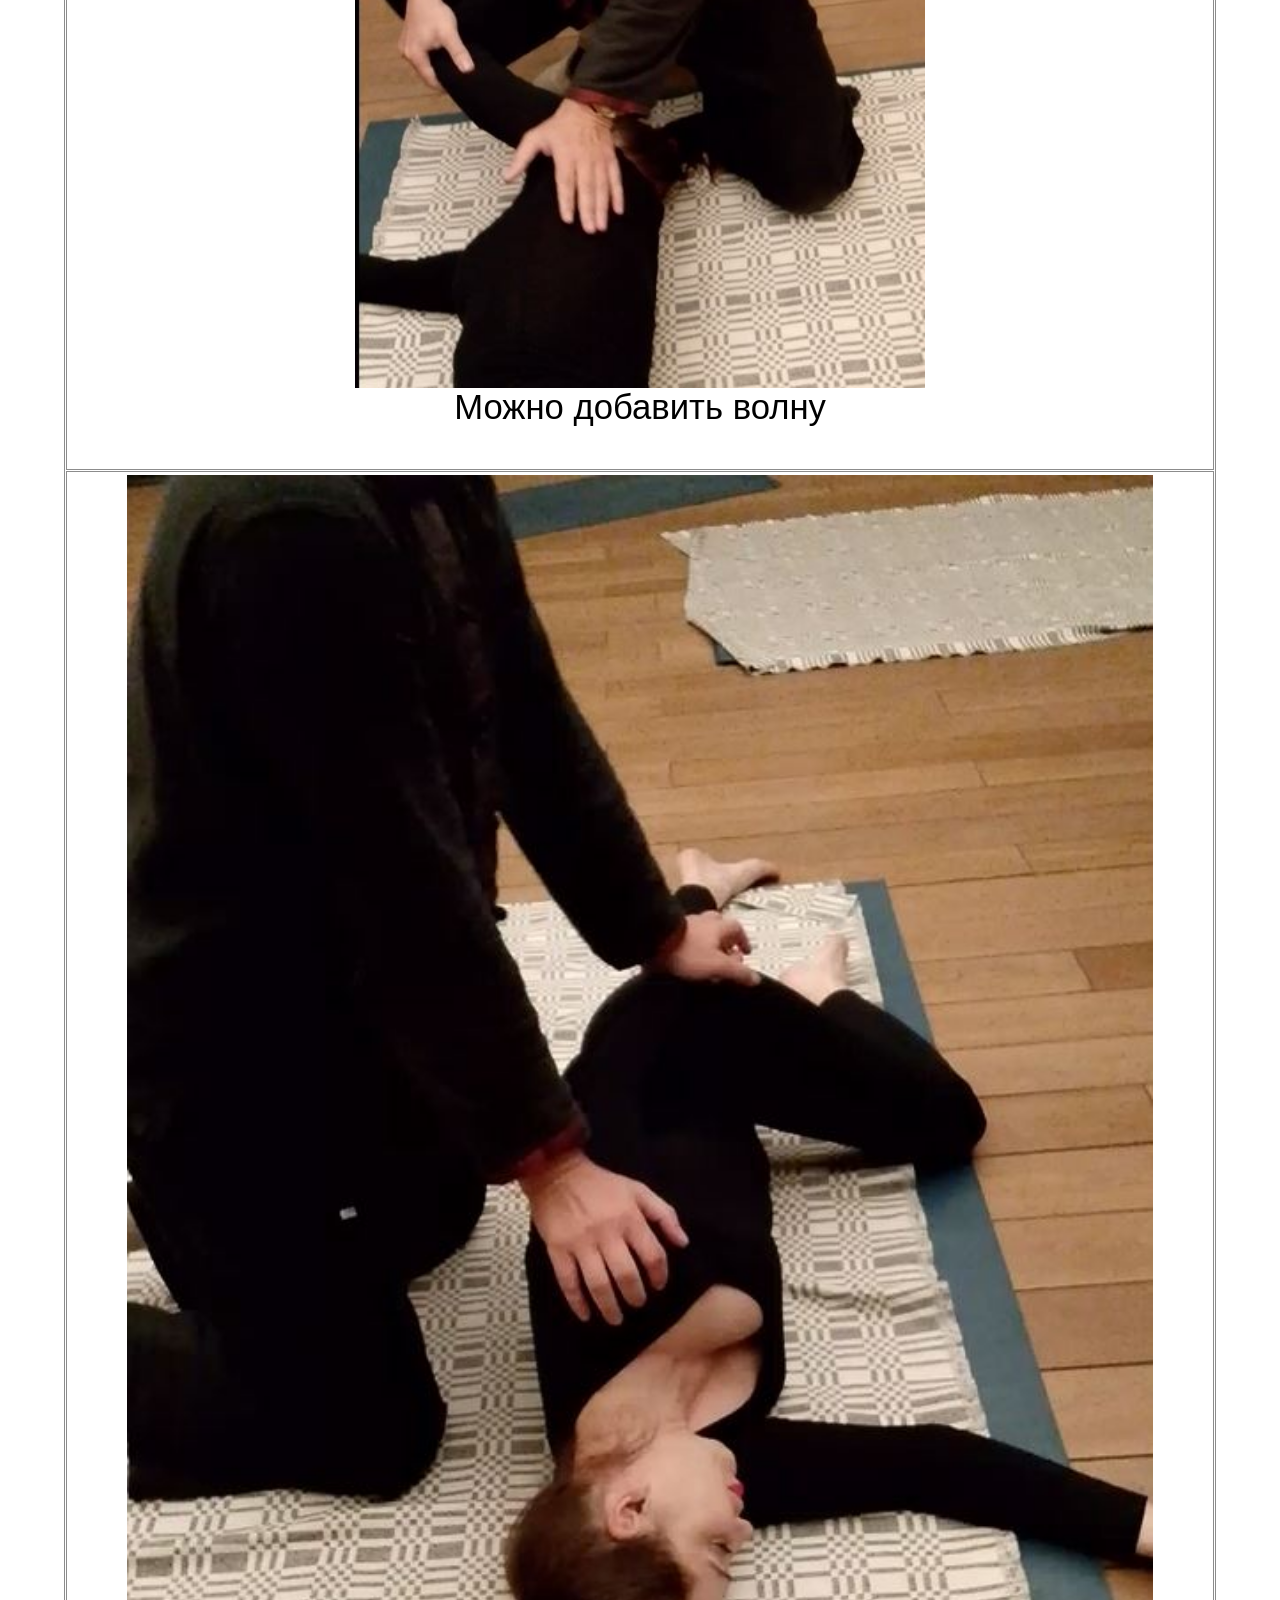
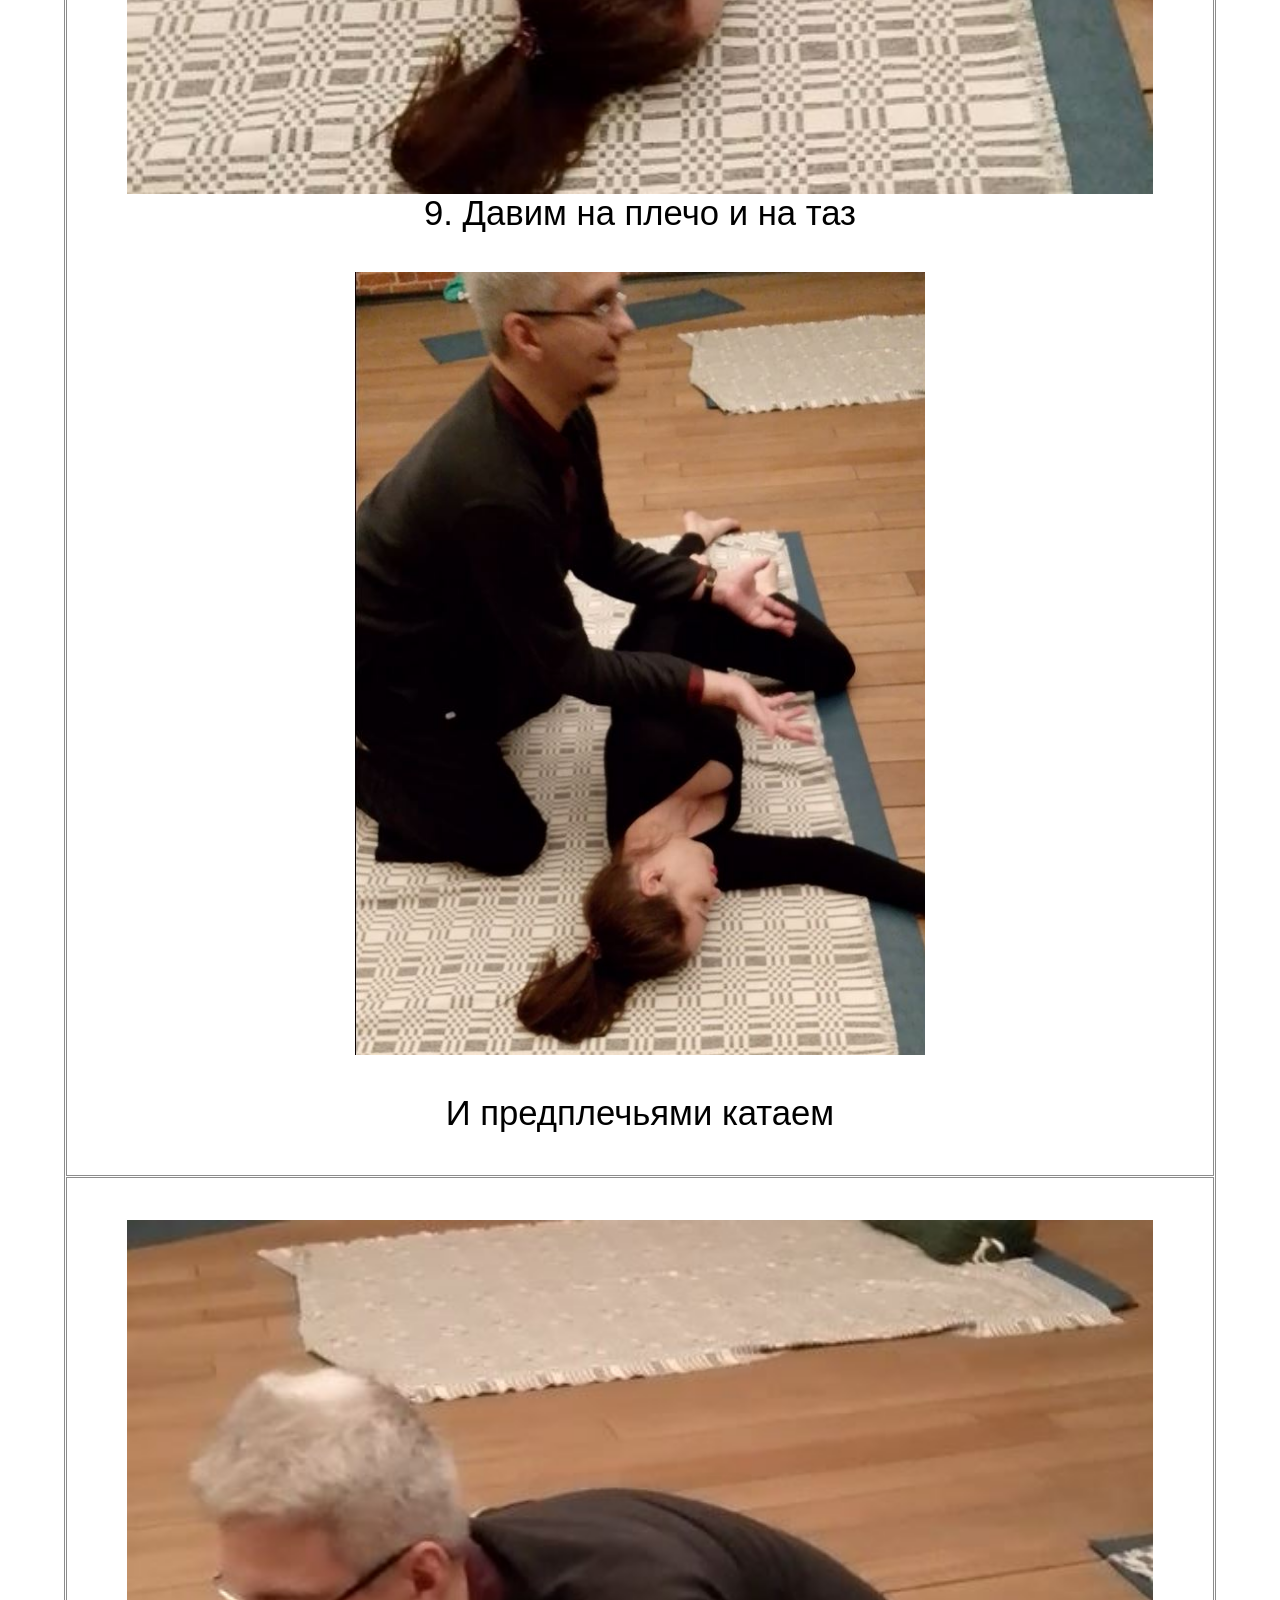
==== commit 36d3381e: "30 картин" ====
--- a/next1.html
+++ b/next1.html
@@ -5,128 +5,154 @@
 	<meta name="viewport" content="width=device-width, initial-scale=1">
 	<meta name="generator" content="RocketCake">
 	<title></title>
-	<link rel="stylesheet" type="text/css" href="next1_html.css?h=e84ba5e8">
+	<link rel="stylesheet" type="text/css" href="next1_html.css?h=53b818ca">
 </head>
 <body>
 <div class="textstyle1">
-<span class="textstyle2">&#1058;&#1072;&#1081;&#1089;&#1082;&#1072;&#1103; &#1087;&#1086;&#1089;&#1083;&#1077;&#1076;&#1086;&#1074;&#1072;&#1090;&#1077;&#1083;&#1100;&#1085;&#1086;&#1089;&#1090;&#1100;. &#1063;&#1072;&#1089;&#1090;&#1100; 2.</span><span class="textstyle3"><br/><br/></span><table id="table_4365d317" cellpadding="3" cellspacing="1" >	<tr>
+<span class="textstyle2">&#1058;&#1072;&#1081;&#1089;&#1082;&#1072;&#1103; &#1087;&#1086;&#1089;&#1083;&#1077;&#1076;&#1086;&#1074;&#1072;&#1090;&#1077;&#1083;&#1100;&#1085;&#1086;&#1089;&#1090;&#1100;. &#1063;&#1072;&#1089;&#1090;&#1100; 2.<br/></span>  </div>
+<div class="textstyle3">
+<div id="menu_7dd98ee0"><div  class="menuholder1"><a href="javascript:void(0);" tabindex="-1" aria-label="&#8801;" >
+	<div id="menuentry_3a226f88"  class="menustyle1 menu_7dd98ee0_mainMenuEntry mobileEntry">
+		<div class="menuentry_text1">
+  <span class="textstyle4">&#8801;</span>
+		</div>
+	</div>
+</a>
+<a href="index.html" style="text-decoration:none" tabindex="-1">
+	<div id="menuentry_23dd7d16"  class="menustyle2 menu_7dd98ee0_mainMenuEntry normalEntry">
+		<div class="menuentry_text2">
+  <span class="textstyle5">&#1063;&#1072;&#1089;&#1090;&#1100; 1</span>
+		</div>
+	</div>
+</a>
+
+	<script type="text/javascript" src="rc_images/wsp_menu.js"></script>
+	<script type="text/javascript">
+		var js_menu_7dd98ee0= new wsp_menu('menu_7dd98ee0', 'menu_7dd98ee0', 10, null, true, {generateAriaLabels: true, setUsefulTabIndices: true, mobileMenuIsFullscreen: true, mobileMenuCloseButtonColor: '#0A0A0A', menuPaddingUsed: 10, mobileMenuAnimations: ['fadeMenus'], closeWhenMouseOut: false} );
+
+		js_menu_7dd98ee0.createMenuForItem('menuentry_3a226f88', ["  <span class=\"textstyle5\">&#1063;&#1072;&#1089;&#1090;&#1100; 1</span> ", 'index.html', '']
+		                                   , true);
+		js_menu_7dd98ee0.createMenuForItem('menuentry_23dd7d16', []);
+
+	</script>
+</div></div>  </div>
+<div class="textstyle1">
+<span class="textstyle6"><br/><br/></span><table id="table_4365d317" cellpadding="3" cellspacing="1" >	<tr>
 		<td width="100%" height="716px" style="vertical-align: top; overflow:hidden; ">  <div id="cell_15a6cc0e">
     <div class="textstyle1">
-<img src="rc_images/201_21_04_2026_182855.jpg" width="598" height="755" id="img_15054823" alt="" title="" /><span class="textstyle4"><br/>21. &#1053;&#1086;&#1075;&#1091; &#1077;&#1105; &#1087;&#1086;&#1076; &#1084;&#1086;&#1105; &#1082;&#1086;&#1083;&#1077;&#1085;&#1086; &#1080; &#1076;&#1074;&#1080;&#1075;&#1072;&#1102; &#1082;&#1086;&#1088;&#1087;&#1091;&#1089;&#1086;&#1084; &#1074;&#1087;&#1077;&#1088;&#1105;&#1076;</span>      </div>
+<img src="rc_images/201_21_04_2026_182855.jpg" width="598" height="755" id="img_15054823" alt="" title="" /><span class="textstyle7"><br/>1. &#1053;&#1086;&#1075;&#1091; &#1077;&#1105; &#1087;&#1086;&#1076; &#1084;&#1086;&#1105; &#1082;&#1086;&#1083;&#1077;&#1085;&#1086; &#1080; &#1076;&#1074;&#1080;&#1075;&#1072;&#1102; &#1082;&#1086;&#1088;&#1087;&#1091;&#1089;&#1086;&#1084; &#1074;&#1087;&#1077;&#1088;&#1105;&#1076;</span>      </div>
     </div>
 		</td>
 	</tr>
 	<tr>
 		<td width="100%" height="693px" style="vertical-align: top; overflow:hidden; ">  <div id="cell_23e78b93">
     <div class="textstyle1">
-<img src="rc_images/202_21_04_2026_182855.jpg" width="592" height="721" id="img_21012002" alt="" title="" /><span class="textstyle4"><br/>22. &#1050;&#1088;&#1072;&#1089;&#1080;&#1074;&#1086; &#1087;&#1088;&#1080;&#1089;&#1077;&#1089;&#1090;&#1100; &#1080; &#1090;&#1103;&#1085;&#1091;&#1090;&#1100; &#1085;&#1086;&#1075;&#1080; &#1074; 2 &#1088;&#1072;&#1079;&#1085;&#1099;&#1077; &#1089;&#1090;&#1086;&#1088;&#1085;&#1099;</span>      </div>
+<img src="rc_images/202_21_04_2026_182855.jpg" width="592" height="721" id="img_21012002" alt="" title="" /><span class="textstyle7"><br/>2. &#1050;&#1088;&#1072;&#1089;&#1080;&#1074;&#1086; &#1087;&#1088;&#1080;&#1089;&#1077;&#1089;&#1090;&#1100; &#1080; &#1090;&#1103;&#1085;&#1091;&#1090;&#1100; &#1085;&#1086;&#1075;&#1080; &#1074; 2 &#1088;&#1072;&#1079;&#1085;&#1099;&#1077; &#1089;&#1090;&#1086;&#1088;&#1085;&#1099;</span>      </div>
     </div>
 		</td>
 	</tr>
 	<tr>
 		<td width="100%" height="836px" style="vertical-align: top; overflow:hidden; ">  <div id="cell_71ab4cf8">
     <div class="textstyle1">
-<img src="rc_images/203_21_04_2026_182855.jpg" width="578" height="820" id="img_114fb848" alt="" title="" /><span class="textstyle4"><br/>23. &#1053;&#1086;&#1075;&#1072; &#1087;&#1086;&#1076; &#1082;&#1086;&#1083;&#1077;&#1085;&#1086;, &#1090;&#1103;&#1085;&#1091;&#1090;&#1100; &#1085;&#1072;&#1082;&#1088;&#1077;&#1089;&#1090; &#1079;&#1072; &#1088;&#1091;&#1082;&#1091;<br/><br/></span>      </div>
-    </div>
-		</td>
-	</tr>
-	<tr>
-		<td width="100%" height="829px" style="vertical-align: top; overflow:hidden; ">  <div id="cell_63ddebe7">
-    <div class="textstyle1">
-<img src="rc_images/04_21_04_2026_182855.jpg" width="588" height="780" id="img_27960a10" alt="" title="" /><span class="textstyle4"><br/>4. &#1051; &#1080; &#1055;&#1088; &#1079;&#1072;&#1093;&#1074;&#1072;&#1090; &#1080; &#1074;&#1099;&#1090;&#1103;&#1078;&#1077;&#1085;&#1080;&#1077;, &#1087;&#1088;&#1077;&#1076;&#1087;&#1083;&#1077;&#1095;&#1100;&#1077; &#1051; - &#1076;&#1080;&#1085;&#1072;&#1084;&#1080;&#1082;&#1072; &#1074;&#1085;&#1080;&#1079;/&#1074;&#1085;&#1091;&#1090;&#1088;&#1100;<br/><br/></span>      </div>
-    </div>
-		</td>
-	</tr>
-	<tr>
-		<td width="100%" height="747px" style="vertical-align: top; overflow:hidden; ">  <div id="cell_24c1a9be">
-    <div class="textstyle1">
-<img src="rc_images/05_21_04_2026_182855.jpg" width="585" height="774" id="img_f857295" alt="" title="" /><span class="textstyle4"><br/>5. &#1058;&#1086;&#1078;&#1077; &#1089;&#1072;&#1084;&#1086;&#1077;, &#1085;&#1086; &#1085;&#1072;&#1088;&#1091;&#1078;&#1091;<br/><br/></span>      </div>
-    </div>
-		</td>
-	</tr>
-	<tr>
-		<td width="100%" height="919px" style="vertical-align: top; overflow:hidden; ">  <div id="cell_17666c37">
-    <div class="textstyle1">
-<img src="rc_images/1.png" width="607" height="753" id="img_4855a03" alt="" title="" /><span class="textstyle4"><br/></span><span class="textstyle5">6. &#1044;&#1080;&#1085;&#1072;&#1084;&#1080;&#1082;&#1072; &#1089;&#1090;&#1086;&#1087;.  &#1053;&#1072; &#1089;&#1090;&#1086;&#1087;&#1077; &#1074;&#1085;&#1091;&#1090;&#1088; &#1088;&#1091;&#1082;&#1072; &#1090;1, &#1090;2, &#1090;3. &#1042;&#1085;&#1077;&#1096;&#1085;&#1103;&#1103; &#1088;&#1091;&#1082;&#1072; &#1074;&#1088;&#1072;&#1097;&#1072;&#1077;&#1090; &#1087;&#1072;&#1083;&#1100;&#1094;&#1099;.<br/>&#1048; 3 &#1090;&#1086;&#1095;&#1082;&#1080; &#1085;&#1072; &#1074;&#1085;&#1091;&#1090;&#1088;&#1077;&#1085;&#1085;&#1077;&#1081; &#1087;&#1086;&#1074;&#1077;&#1088;&#1093;&#1085;&#1086;&#1089;&#1090;&#1080; &#1089;&#1090;&#1086;&#1087;&#1099;.<br/><br/></span>      </div>
-    </div>
-		</td>
-	</tr>
-	<tr>
-		<td width="100%" height="882px" style="vertical-align: top; overflow:hidden; ">  <div id="cell_58563d73">
-    <div class="textstyle1">
-<img src="rc_images/2.png" width="600" height="800" id="img_6c8a3dbe" alt="" title="" /><span class="textstyle4"><br/></span><span class="textstyle5">7. &#1057; &#1082;&#1083;&#1072;&#1082;&#1086;&#1084; &#1087;&#1086; &#1090;&#1086;&#1095;&#1082;&#1072;&#1084; &#1074;&#1085;&#1091;&#1090;&#1088;&#1077;&#1085;&#1085;&#1077;&#1081; &#1087;&#1086;&#1074;&#1077;&#1088;&#1093;&#1085;&#1086;&#1089;&#1090;&#1080; &#1075;&#1086;&#1083;&#1077;&#1085;&#1080; &#1080; &#1074;&#1088;&#1072;&#1097;&#1077;&#1085;&#1080;&#1077; &#1089;&#1090;&#1086;&#1087;&#1099;.<br/><br/><br/></span>      </div>
-    </div>
-		</td>
-	</tr>
-	<tr>
-		<td width="100%" height="921px" style="vertical-align: top; overflow:hidden; ">  <div id="cell_4ab79b8">
-    <div class="textstyle1">
-<img src="rc_images/27_05_2026_162608.jpg" width="604" height="863" id="img_489536cc" alt="" title="" /><span class="textstyle4"><br/>8 . &#1057;&#1072;&#1076;&#1080;&#1084;&#1089;&#1103; &#1089; &#1074;&#1085;&#1077;&#1096;&#1085;&#1077;&#1081; &#1089;&#1090;&#1086;&#1088;&#1086;&#1085;&#1099;, &#1085;&#1072;&#1093;&#1086;&#1076;&#1080;&#1084; &#1082;&#1083;&#1072;&#1082;&#1080; &#1080; &#1074;&#1088;&#1072;&#1097;&#1072;&#1077;&#1084; &#1089;&#1090;&#1086;&#1087;&#1091; &#1085;&#1072; &#1089;&#1077;&#1073;&#1103; (&#1083;&#1077;&#1074;&#1091;&#1102; - &#1087;&#1086; &#1095;&#1072;&#1089;&#1086;&#1074;&#1086;&#1081;) 4-5 &#1090;&#1086;&#1095;&#1077;&#1082;.<br/><br/></span>      </div>
-    </div>
-		</td>
-	</tr>
-	<tr>
-		<td width="100%" height="1022px" style="vertical-align: top; overflow:hidden; ">  <div id="cell_72631e1e">
-    <div class="textstyle1">
-<img src="rc_images/27_05_2026_162957.jpg" width="598" height="926" id="img_33996244" alt="" title="" />      </div>
-    <div class="textstyle6">
-<span class="textstyle4"><br/></span><span class="textstyle4">9. &#1055;&#1086;&#1074;&#1077;&#1089;&#1080;&#1084; &#1085;&#1086;&#1075;&#1091; &#1085;&#1072; &#1089;&#1074;&#1086;&#1105; &#1082;&#1086;&#1083;&#1077;&#1085;&#1086;, &#1080;&#1097;&#1077;&#1084; &#1082;&#1083;&#1072;&#1082;&#1080;, &#1074;&#1088;&#1072;&#1097;&#1072;&#1077;&#1084; &#1074;&#1089;&#1102; &#1075;&#1086;&#1083;&#1077;&#1085;&#1100; (&#1083;&#1077;&#1074;&#1091;&#1102; - &#1087;&#1088;&#1086;&#1090;&#1080;&#1074; &#1095;&#1072;&#1089;&#1086;&#1074;&#1086;&#1081;), 4-5 &#1090;&#1086;&#1095;&#1077;&#1082; &#1087;&#1086; &#1082;&#1072;&#1085;&#1072;&#1083;&#1091;.<br/><br/></span>      </div>
-    </div>
-		</td>
-	</tr>
-	<tr>
-		<td width="100%" height="811px" style="vertical-align: top; overflow:hidden; ">  <div id="cell_5b3afa51">
-    <div class="textstyle1">
-<span class="textstyle4"><br/></span><img src="rc_images/06_21_04_2026_182855.jpg" width="588" height="759" id="img_52a573a4" alt="" title="" /><span class="textstyle4"><br/>10. &#1053;&#1086;&#1075;&#1072; &#1085;&#1072; &#1073;&#1086;&#1082;&#1086;&#1074;&#1091;&#1102; &#1087;&#1086;&#1074;&#1077;&#1088;&#1093;&#1085;&#1086;&#1089;&#1090;&#1100;, &#1074;&#1088;&#1072;&#1097;&#1077;&#1085;&#1080;&#1077;<br/><br/></span>      </div>
+<img src="rc_images/203_21_04_2026_182855.jpg" width="578" height="820" id="img_114fb848" alt="" title="" /><span class="textstyle7"><br/>3. &#1053;&#1086;&#1075;&#1072; &#1087;&#1086;&#1076; &#1082;&#1086;&#1083;&#1077;&#1085;&#1086;, &#1090;&#1103;&#1085;&#1091;&#1090;&#1100; &#1085;&#1072;&#1082;&#1088;&#1077;&#1089;&#1090; &#1079;&#1072; &#1088;&#1091;&#1082;&#1091;<br/><br/></span>      </div>
+    </div>
+		</td>
+	</tr>
+	<tr>
+		<td width="100%" height="840px" style="vertical-align: top; overflow:hidden; ">  <div id="cell_63ddebe7">
+    <div class="textstyle1">
+<img src="rc_images/204_21_04_2026_182855.jpg" width="597" height="805" id="img_27960a10" alt="" title="" /><span class="textstyle7"><br/>4. &#1053;&#1086;&#1075;&#1072; &#1074; &#1074;&#1099;&#1087;&#1072;&#1076;&#1077;, &#1087;&#1086;&#1082;&#1072;&#1095;&#1080;&#1074;&#1072;&#1102; &#1088;&#1091;&#1082;&#1091; &#1080; &#1086;&#1073;&#1076;&#1072;&#1074;&#1083;&#1080;&#1074;&#1072;&#1102; &#1086;&#1089;&#1085; &#1083;&#1072;&#1076;&#1086;&#1085;&#1080;, &#1087;&#1072;&#1083;&#1100;&#1094;&#1072;&#1084;&#1080; &#1089;&#1085;&#1080;&#1079;&#1091;, &#1087;&#1072;&#1083;&#1100;&#1094;&#1077;&#1084; 1 &#1089;&#1074;&#1077;&#1088;&#1093;&#1091; &#1074; &#1088;&#1072;&#1079;&#1085;&#1099;&#1093; &#1079;&#1086;&#1085;&#1072;&#1093;</span>      </div>
+    </div>
+		</td>
+	</tr>
+	<tr>
+		<td width="100%" height="913px" style="vertical-align: top; overflow:hidden; ">  <div id="cell_24c1a9be">
+    <div class="textstyle1">
+<img src="rc_images/205_21_04_2026_182855.jpg" width="576" height="860" id="img_f857295" alt="" title="" /><span class="textstyle7"><br/>5. &#1053;&#1072;&#1090;&#1103;&#1075;&#1080;&#1074;&#1072;&#1102; &#1074;&#1077;&#1082;&#1090;&#1086;&#1088; &#1086;&#1090; &#1094;&#1077;&#1085;&#1090;&#1088;&#1072; &#1075;&#1088;&#1091;&#1076;&#1080;&#1085;&#1099; &#1080; &#1082;&#1088;&#1091;&#1075;&#1080; &#1077;&#1105; &#1087;&#1088;&#1077;&#1076;&#1087;&#1083;&#1077;&#1095;&#1100;&#1077;&#1084;. &#1051; &#1088;&#1091;&#1082;&#1072; &#1076;&#1077;&#1083;&#1072;&#1077;&#1090; &#1090;&#1072;&#1081;&#1089;&#1082;&#1091;&#1102; &#1082;&#1088;&#1072;&#1087;&#1080;&#1074;&#1082;&#1091;.<br/><br/></span>      </div>
+    </div>
+		</td>
+	</tr>
+	<tr>
+		<td width="100%" height="951px" style="vertical-align: top; overflow:hidden; ">  <div id="cell_17666c37">
+    <div class="textstyle1">
+<img src="rc_images/206_21_04_2026_182855.jpg" width="535" height="830" id="img_4855a03" alt="" title="" /><span class="textstyle7"><br/></span><span class="textstyle8">6. &#1050;&#1083;&#1072;&#1076;&#1091; &#1085;&#1072; &#1073;&#1086;, &#1077;&#1105; &#1082;&#1080;&#1089;&#1090;&#1100; &#1076;&#1077;&#1088;&#1078;&#1080;&#1090; &#1084;&#1086;&#1105; &#1082;&#1086;&#1083;&#1077;&#1085;&#1086;, &#1051; &#1088;&#1091;&#1082;&#1072; &#1074;&#1077;&#1082;&#1090;&#1086;&#1088; &#1086;&#1090; &#1089;&#1077;&#1073;&#1103; &#1074;&#1085;&#1080;&#1079;<br/><br/></span>      </div>
+    </div>
+		</td>
+	</tr>
+	<tr>
+		<td width="100%" height="703px" style="vertical-align: top; overflow:hidden; ">  <div id="cell_58563d73">
+    <div class="textstyle1">
+<img src="rc_images/207_21_04_2026_182855.jpg" width="584" height="669" id="img_6c8a3dbe" alt="" title="" /><span class="textstyle7"><br/></span><span class="textstyle8">7. &#1061;&#1080;&#1090;&#1088;&#1099;&#1081; &#1079;&#1072;&#1093;&#1074;&#1072;&#1090; &#1055;&#1088; &#1088;&#1091;&#1082;&#1086;&#1081; &#1074; &#1079;&#1072;&#1084;&#1086;&#1082;, &#1051; &#1088;&#1091;&#1082;&#1072; &#1085;&#1072; &#1079;&#1072;&#1090;&#1099;&#1083;&#1082;&#1077;, &#1088;&#1072;&#1089;&#1090;&#1103;&#1075;&#1080;&#1074;&#1072;&#1102; &#1083;&#1080;&#1085;&#1080;&#1102;.</span>      </div>
+    </div>
+		</td>
+	</tr>
+	<tr>
+		<td width="100%" height="1609px" style="vertical-align: top; overflow:hidden; ">  <div id="cell_4ab79b8">
+    <div class="textstyle1">
+<img src="rc_images/208_21_04_2026_182855.jpg" width="530" height="865" id="img_489536cc" alt="" title="" /><span class="textstyle7"><br/>8 . &#1045;&#1105; &#1088;&#1091;&#1082;&#1072; &#1074; &#1087;&#1072;&#1093;&#1086;&#1074;&#1086;&#1081; &#1089;&#1074;&#1103;&#1079;&#1082;&#1077;, &#1079;&#1072; &#1083;&#1086;&#1082;&#1086;&#1090;&#1100; &#1076;&#1077;&#1083;&#1072;&#1077;&#1084; &#1076;&#1080;&#1085;&#1072;&#1084;&#1080;&#1082;&#1091; &#1085;&#1072; &#1089;&#1077;&#1073;&#1103; &#1080; &#1087;&#1086;&#1090;&#1086;&#1084; &#1076;&#1086;&#1073;&#1072;&#1074;&#1080;&#1090;&#1100; &#1074; &#1089;&#1090;&#1086;&#1088;&#1086;&#1085;&#1099; &#1083;&#1077;&#1075;&#1086;&#1085;&#1100;&#1082;&#1086; <br/><br/><br/></span><img src="rc_images/209_21_04_2026_182855.jpg" width="424" height="697" id="img_7b56f8c2" alt="" title="" /><span class="textstyle7"><br/>&#1052;&#1086;&#1078;&#1085;&#1086; &#1076;&#1086;&#1073;&#1072;&#1074;&#1080;&#1090;&#1100; &#1074;&#1086;&#1083;&#1085;&#1091;<br/><br/></span>      </div>
+    </div>
+		</td>
+	</tr>
+	<tr>
+		<td width="100%" height="1236px" style="vertical-align: top; overflow:hidden; ">  <div id="cell_72631e1e">
+    <div class="textstyle1">
+<img src="rc_images/210_21_04_2026_182855.jpg" width="579" height="744" id="img_33996244" alt="" title="" /><span class="textstyle7"><br/>9. &#1044;&#1072;&#1074;&#1080;&#1084; &#1085;&#1072; &#1087;&#1083;&#1077;&#1095;&#1086; &#1080; &#1085;&#1072; &#1090;&#1072;&#1079;<br/><br/></span><img src="rc_images/211_21_04_2026_182855.jpg" width="578" height="794" id="img_44477b00" alt="" title="" /><span class="textstyle7"><br/><br/>&#1048; &#1087;&#1088;&#1077;&#1076;&#1087;&#1083;&#1077;&#1095;&#1100;&#1103;&#1084;&#1080; &#1082;&#1072;&#1090;&#1072;&#1077;&#1084;<br/><br/></span>      </div>
+    </div>
+		</td>
+	</tr>
+	<tr>
+		<td width="100%" height="724px" style="vertical-align: top; overflow:hidden; ">  <div id="cell_5b3afa51">
+    <div class="textstyle1">
+<span class="textstyle7"><br/></span><img src="rc_images/212_21_04_2026_182855.jpg" width="552" height="619" id="img_52a573a4" alt="" title="" /><span class="textstyle7"><br/>10. &#1053;&#1086;&#1075;&#1072; &#1085;&#1072; &#1084;&#1086;&#1105; &#1082;&#1086;&#1083;&#1077;&#1085;&#1086;, &#1076;&#1077;&#1083;&#1072;&#1077;&#1084; &#1074;&#1086;&#1083;&#1085;&#1091;; &#1085;&#1072; &#1087;&#1086;&#1083;&#1091; &#1090;&#1086; &#1087;&#1083;&#1077;&#1095;&#1086;, &#1090;&#1086; &#1090;&#1072;&#1079;<br/><br/></span>      </div>
     </div>
 		</td>
 	</tr>
 	<tr>
 		<td width="100%" height="847px" style="vertical-align: top; overflow:hidden; ">  <div id="cell_2b87b586">
     <div class="textstyle1">
-<img src="rc_images/07_21_04_2026_182855prostukivanie.jpg" width="566" height="771" id="img_3f964b56" alt="" title="" /><span class="textstyle4"><br/>11.&#1047;&#1072;&#1093;&#1074;&#1072;&#1090; &#1079;&#1072; &#1087;&#1072;&#1083;&#1100;&#1094;&#1099; &#1089;&#1090;&#1086;&#1087;, &#1087;&#1088;&#1086;&#1089;&#1090;&#1091;&#1082;&#1080;&#1074;&#1072;&#1085;&#1080;&#1077; &#1079;&#1072;&#1076;&#1085;&#1077;&#1081; &#1087;&#1086;&#1074;&#1077;&#1088;&#1093;&#1085;&#1086;&#1089;&#1090;&#1080; &#1080;&#1082;&#1088;&#1099; &#1080; &#1073;&#1077;&#1076;&#1088;&#1072;<br/><br/></span>      </div>
+<img src="rc_images/07_21_04_2026_182855prostukivanie.jpg" width="566" height="771" id="img_3f964b56" alt="" title="" /><span class="textstyle7"><br/>11.&#1047;&#1072;&#1093;&#1074;&#1072;&#1090; &#1079;&#1072; &#1087;&#1072;&#1083;&#1100;&#1094;&#1099; &#1089;&#1090;&#1086;&#1087;, &#1087;&#1088;&#1086;&#1089;&#1090;&#1091;&#1082;&#1080;&#1074;&#1072;&#1085;&#1080;&#1077; &#1079;&#1072;&#1076;&#1085;&#1077;&#1081; &#1087;&#1086;&#1074;&#1077;&#1088;&#1093;&#1085;&#1086;&#1089;&#1090;&#1080; &#1080;&#1082;&#1088;&#1099; &#1080; &#1073;&#1077;&#1076;&#1088;&#1072;<br/><br/></span>      </div>
     </div>
 		</td>
 	</tr>
 	<tr>
 		<td width="100%" height="880px" style="vertical-align: top; overflow:hidden; ">  <div id="cell_59bce299">
     <div class="textstyle1">
-<img src="rc_images/08_21_04_2026_182855.jpg" width="584" height="833" id="img_1c4ecbc4" alt="" title="" /><span class="textstyle4"><br/>12. &#1044;&#1080;&#1085;&#1072;&#1084;&#1080;&#1095;&#1077;&#1089;&#1082;&#1080;&#1081; &#1096;&#1087;&#1072;&#1075;&#1072;&#1090;, &#1089;&#1085;&#1072;&#1095;&#1072;&#1083;&#1072; &#1076;&#1072;&#1074;&#1080;&#1084; &#1085;&#1072; &#1073;&#1077;&#1076;&#1088;&#1086;, &#1072; &#1087;&#1086;&#1090;&#1086;&#1084; &#1085;&#1072; &#1087;&#1103;&#1090;&#1082;&#1091;<br/><br/><br/></span>      </div>
+<img src="rc_images/08_21_04_2026_182855.jpg" width="584" height="833" id="img_1c4ecbc4" alt="" title="" /><span class="textstyle7"><br/>12. &#1044;&#1080;&#1085;&#1072;&#1084;&#1080;&#1095;&#1077;&#1089;&#1082;&#1080;&#1081; &#1096;&#1087;&#1072;&#1075;&#1072;&#1090;, &#1089;&#1085;&#1072;&#1095;&#1072;&#1083;&#1072; &#1076;&#1072;&#1074;&#1080;&#1084; &#1085;&#1072; &#1073;&#1077;&#1076;&#1088;&#1086;, &#1072; &#1087;&#1086;&#1090;&#1086;&#1084; &#1085;&#1072; &#1087;&#1103;&#1090;&#1082;&#1091;<br/><br/><br/></span>      </div>
     </div>
 		</td>
 	</tr>
 	<tr>
 		<td width="100%" height="2404px" style="vertical-align: top; overflow:hidden; ">  <div id="cell_40a229fe">
     <div class="textstyle1">
-<img src="rc_images/09_21_04_2026_182855.jpg" width="591" height="814" id="img_30c8db43" alt="" title="" /><span class="textstyle4"><br/>13. &#1044;&#1080;&#1085;&#1072;&#1084;&#1080;&#1095;&#1077;&#1089;&#1082;&#1086;&#1077; &#1088;&#1072;&#1089;&#1082;&#1088;&#1099;&#1090;&#1080;&#1077;, &#1077;&#1105; &#1085;&#1086;&#1075;&#1072; &#1091; &#1084;&#1077;&#1085;&#1103; &#1074; &#1087;&#1072;&#1093;&#1086;&#1074;&#1086;&#1081; &#1089;&#1074;&#1103;&#1079;&#1082;&#1077;<br/><br/>&#1080; &#1074;&#1072;&#1088;&#1080;&#1072;&#1085;&#1090;&#1099;:<br/><br/></span><img src="rc_images/10_21_04_2026_182855.jpg" width="588" height="723" id="img_7678d4dd" alt="" title="" /><span class="textstyle4"><br/>&#1084;&#1086;&#1103; &#1085;&#1086;&#1075;&#1072; &#1074;&#1087;&#1077;&#1088;&#1105;&#1076;<br/><br/></span><img src="rc_images/11_21_04_2026_182855.jpg" width="582" height="869" id="img_6d7f694e" alt="" title="" /><span class="textstyle4"><br/><br/><br/>&#1077;&#1105; &#1074;&#1090;&#1086;&#1088;&#1072;&#1103; &#1085;&#1086;&#1075;&#1072; &#1087;&#1086;&#1076;&#1086;&#1075;&#1085;&#1091;&#1090;&#1072; &#1074; &#1074;&#1080;&#1088;&#1072;&#1089;&#1072;&#1085;&#1091;<br/><br/></span>      </div>
+<img src="rc_images/09_21_04_2026_182855.jpg" width="591" height="814" id="img_30c8db43" alt="" title="" /><span class="textstyle7"><br/>13. &#1044;&#1080;&#1085;&#1072;&#1084;&#1080;&#1095;&#1077;&#1089;&#1082;&#1086;&#1077; &#1088;&#1072;&#1089;&#1082;&#1088;&#1099;&#1090;&#1080;&#1077;, &#1077;&#1105; &#1085;&#1086;&#1075;&#1072; &#1091; &#1084;&#1077;&#1085;&#1103; &#1074; &#1087;&#1072;&#1093;&#1086;&#1074;&#1086;&#1081; &#1089;&#1074;&#1103;&#1079;&#1082;&#1077;<br/><br/>&#1080; &#1074;&#1072;&#1088;&#1080;&#1072;&#1085;&#1090;&#1099;:<br/><br/></span><img src="rc_images/10_21_04_2026_182855.jpg" width="588" height="723" id="img_7678d4dd" alt="" title="" /><span class="textstyle7"><br/>&#1084;&#1086;&#1103; &#1085;&#1086;&#1075;&#1072; &#1074;&#1087;&#1077;&#1088;&#1105;&#1076;<br/><br/></span><img src="rc_images/11_21_04_2026_182855.jpg" width="582" height="869" id="img_6d7f694e" alt="" title="" /><span class="textstyle7"><br/><br/><br/>&#1077;&#1105; &#1074;&#1090;&#1086;&#1088;&#1072;&#1103; &#1085;&#1086;&#1075;&#1072; &#1087;&#1086;&#1076;&#1086;&#1075;&#1085;&#1091;&#1090;&#1072; &#1074; &#1074;&#1080;&#1088;&#1072;&#1089;&#1072;&#1085;&#1091;<br/><br/></span>      </div>
     </div>
 		</td>
 	</tr>
 	<tr>
 		<td width="100%" height="861px" style="vertical-align: top; overflow:hidden; ">  <div id="cell_3cacacad">
     <div class="textstyle1">
-<img src="rc_images/12_21_04_2026_182855.jpg" width="588" height="864" id="img_6770a37c" alt="" title="" /><span class="textstyle4"><br/><br/>14. &#1053;&#1086;&#1075;&#1091; &#1084;&#1086;&#1102; &#1087;&#1086;&#1084;&#1077;&#1085;&#1103;&#1090;&#1100; &#1080; &#1075;&#1085;&#1091; &#1073;&#1077;&#1076;&#1088;&#1086; &#1074; &#1089;&#1090;&#1086;&#1088;&#1086;&#1085;&#1091; &#1079;&#1072;&#1082;&#1088;&#1099;&#1090;&#1080;&#1103; &#1090;&#1072;&#1079;&#1072;</span>      </div>
+<img src="rc_images/12_21_04_2026_182855.jpg" width="588" height="864" id="img_6770a37c" alt="" title="" /><span class="textstyle7"><br/><br/>14. &#1053;&#1086;&#1075;&#1091; &#1084;&#1086;&#1102; &#1087;&#1086;&#1084;&#1077;&#1085;&#1103;&#1090;&#1100; &#1080; &#1075;&#1085;&#1091; &#1073;&#1077;&#1076;&#1088;&#1086; &#1074; &#1089;&#1090;&#1086;&#1088;&#1086;&#1085;&#1091; &#1079;&#1072;&#1082;&#1088;&#1099;&#1090;&#1080;&#1103; &#1090;&#1072;&#1079;&#1072;</span>      </div>
     </div>
 		</td>
 	</tr>
 	<tr>
 		<td width="100%" height="938px" style="vertical-align: top; overflow:hidden; ">  <div id="cell_76c2aff2">
     <div class="textstyle1">
-<span class="textstyle4"><br/></span><img src="rc_images/13_21_04_2026_182855.jpg" width="588" height="860" id="img_19927b9e" alt="" title="" /><span class="textstyle4"><br/><br/>15. &#1044;&#1072;&#1074;&#1083;&#1077;&#1085;&#1080;&#1077; &#1076;&#1080;&#1072;&#1075;&#1085;&#1072;&#1083;&#1100;&#1085;&#1086; &#1082; &#1087;&#1083;&#1077;&#1095;&#1091; &#1080; &#1085;&#1072;&#1082;&#1088;&#1091;&#1095;&#1080;&#1074;&#1072;&#1102; &#1082;&#1088;&#1091;&#1078;&#1086;&#1095;&#1082;&#1080;<br/><br/></span>      </div>
+<span class="textstyle7"><br/></span><img src="rc_images/13_21_04_2026_182855.jpg" width="588" height="860" id="img_19927b9e" alt="" title="" /><span class="textstyle7"><br/><br/>15. &#1044;&#1072;&#1074;&#1083;&#1077;&#1085;&#1080;&#1077; &#1076;&#1080;&#1072;&#1075;&#1085;&#1072;&#1083;&#1100;&#1085;&#1086; &#1082; &#1087;&#1083;&#1077;&#1095;&#1091; &#1080; &#1085;&#1072;&#1082;&#1088;&#1091;&#1095;&#1080;&#1074;&#1072;&#1102; &#1082;&#1088;&#1091;&#1078;&#1086;&#1095;&#1082;&#1080;<br/><br/></span>      </div>
     </div>
 		</td>
 	</tr>
 	<tr>
 		<td width="100%" height="1498px" style="vertical-align: top; overflow:hidden; ">  <div id="cell_3b8da00f">
     <div class="textstyle1">
-<img src="rc_images/14_21_04_2026_182855.jpg" width="589" height="630" id="img_2c0dbea0" alt="" title="" /><span class="textstyle4"><br/>16. &#1053;&#1086;&#1075;&#1091; &#1089;&#1090;&#1072;&#1074;&#1083;&#1102; &#1074; &#1074;&#1077;&#1088;&#1105;&#1074;&#1086;&#1095;&#1082;&#1091;<br/><br/></span><img src="rc_images/15_21_04_2026_182855.jpg" width="588" height="832" id="img_66e5429d" alt="" title="" /><span class="textstyle4"><br/>&#1080; &#1079;&#1072;&#1082;&#1080;&#1076;&#1099;&#1074;&#1072;&#1102; &#1076;&#1088;&#1091;&#1075;&#1091;&#1102; &#1085;&#1086;&#1075;&#1091;. &#1044;&#1072;&#1074;&#1083;&#1102; &#1088;&#1091;&#1082;&#1072;&#1084;&#1080; &#1080; &#1087;&#1086;&#1076;&#1072;&#1102;&#1089;&#1100; &#1082;&#1086;&#1088;&#1087;&#1091;&#1089;&#1086;&#1084; &#1074;&#1087;&#1077;&#1088;&#1105;&#1076;.<br/><br/></span>      </div>
+<img src="rc_images/14_21_04_2026_182855.jpg" width="589" height="630" id="img_2c0dbea0" alt="" title="" /><span class="textstyle7"><br/>16. &#1053;&#1086;&#1075;&#1091; &#1089;&#1090;&#1072;&#1074;&#1083;&#1102; &#1074; &#1074;&#1077;&#1088;&#1105;&#1074;&#1086;&#1095;&#1082;&#1091;<br/><br/></span><img src="rc_images/15_21_04_2026_182855.jpg" width="588" height="832" id="img_66e5429d" alt="" title="" /><span class="textstyle7"><br/>&#1080; &#1079;&#1072;&#1082;&#1080;&#1076;&#1099;&#1074;&#1072;&#1102; &#1076;&#1088;&#1091;&#1075;&#1091;&#1102; &#1085;&#1086;&#1075;&#1091;. &#1044;&#1072;&#1074;&#1083;&#1102; &#1088;&#1091;&#1082;&#1072;&#1084;&#1080; &#1080; &#1087;&#1086;&#1076;&#1072;&#1102;&#1089;&#1100; &#1082;&#1086;&#1088;&#1087;&#1091;&#1089;&#1086;&#1084; &#1074;&#1087;&#1077;&#1088;&#1105;&#1076;.<br/><br/></span>      </div>
     </div>
 		</td>
 	</tr>
 	<tr>
 		<td width="100%" height="730px" style="vertical-align: top; overflow:hidden; ">  <div id="cell_75b17a31">
     <div class="textstyle1">
-<img src="rc_images/16_21_04_2026_182855.jpg" width="585" height="709" id="img_3720dca3" alt="" title="" /><span class="textstyle4"><br/>17. &#1058;&#1103;&#1085;&#1091; &#1088;&#1091;&#1082;&#1072;&#1084;&#1080;, &#1087;&#1088;&#1080;&#1087;&#1086;&#1076;&#1085;&#1080;&#1084;&#1072;&#1103; &#1087;&#1083;&#1077;&#1095;&#1080; &#1080; &#1075;&#1086;&#1083;&#1086;&#1074;&#1091; &#1086;&#1090; &#1087;&#1086;&#1083;&#1072;.<br/><br/></span>      </div>
+<img src="rc_images/16_21_04_2026_182855.jpg" width="585" height="709" id="img_3720dca3" alt="" title="" /><span class="textstyle7"><br/>17. &#1058;&#1103;&#1085;&#1091; &#1088;&#1091;&#1082;&#1072;&#1084;&#1080;, &#1087;&#1088;&#1080;&#1087;&#1086;&#1076;&#1085;&#1080;&#1084;&#1072;&#1103; &#1087;&#1083;&#1077;&#1095;&#1080; &#1080; &#1075;&#1086;&#1083;&#1086;&#1074;&#1091; &#1086;&#1090; &#1087;&#1086;&#1083;&#1072;.<br/><br/></span>      </div>
     </div>
 		</td>
 	</tr>
@@ -134,8 +160,8 @@
 		<td width="100%" height="860px" style="vertical-align: top; overflow:hidden; ">  <div id="cell_3ed1db06">
     <div class="textstyle1">
 <img src="rc_images/17_21_04_2026_182855.jpg" width="585" height="812" id="img_657e55aa" alt="" title="" />      </div>
-    <div class="textstyle6">
-<span class="textstyle4"><br/>18. &#1058;&#1080;&#1075;&#1088;, &#1091;&#1085;&#1086;&#1089;&#1103;&#1097;&#1080;&#1081; &#1076;&#1086;&#1073;&#1099;&#1095;&#1091;<br/><br/><br/></span>      </div>
+    <div class="textstyle3">
+<span class="textstyle7"><br/>18. &#1058;&#1080;&#1075;&#1088;, &#1091;&#1085;&#1086;&#1089;&#1103;&#1097;&#1080;&#1081; &#1076;&#1086;&#1073;&#1099;&#1095;&#1091;<br/><br/><br/></span>      </div>
     </div>
 		</td>
 	</tr>
@@ -143,20 +169,48 @@
 		<td width="100%" height="1369px" style="vertical-align: top; overflow:hidden; ">  <div id="cell_316fdd3f">
     <div class="textstyle1">
 <img src="rc_images/18_21_04_2026_182855.jpg" width="586" height="776" id="img_29677850" alt="" title="" />      </div>
-    <div class="textstyle6">
-<span class="textstyle4"><br/>19. &#1056;&#1072;&#1089;&#1087;&#1086;&#1088;&#1082;&#1072; - &#1092;&#1080;&#1082;&#1089;&#1080;&#1088;&#1091;&#1077;&#1084; &#1088;&#1091;&#1082;&#1086;&#1081; &#1087;&#1103;&#1090;&#1082;&#1091;<br/><br/></span>      </div>
-    <div class="textstyle1">
-<img src="rc_images/19_21_04_2026_182855.jpg" width="578" height="732" id="img_52758fb0" alt="" title="" /><span class="textstyle4"><br/><br/></span>      </div>
+    <div class="textstyle3">
+<span class="textstyle7"><br/>19. &#1056;&#1072;&#1089;&#1087;&#1086;&#1088;&#1082;&#1072; - &#1092;&#1080;&#1082;&#1089;&#1080;&#1088;&#1091;&#1077;&#1084; &#1088;&#1091;&#1082;&#1086;&#1081; &#1087;&#1103;&#1090;&#1082;&#1091;<br/><br/></span>      </div>
+    <div class="textstyle1">
+<img src="rc_images/19_21_04_2026_182855.jpg" width="578" height="732" id="img_52758fb0" alt="" title="" /><span class="textstyle7"><br/><br/></span>      </div>
     </div>
 		</td>
 	</tr>
 	<tr>
 		<td width="100%" height="1325px" style="vertical-align: top; overflow:hidden; ">  <div id="cell_7a5ef65">
     <div class="textstyle1">
-<img src="rc_images/20_21_04_2026_182855.jpg" width="580" height="633" id="img_33f1becb" alt="" title="" /><span class="textstyle4"><br/>20. &#1055;&#1077;&#1088;&#1077;&#1093;&#1086;&#1076; &#1085;&#1086;&#1075;&#1072;&#1084;&#1080; &#1079;&#1072; &#1073;&#1077;&#1076;&#1088;&#1086;, &#1079;&#1072;&#1082;&#1080;&#1076; &#1085;&#1086;&#1075;&#1080; &#1079;&#1072; &#1089;&#1087;&#1080;&#1085;&#1091;, &#1080; &#1074;&#1084;&#1077;&#1089;&#1090;&#1077; &#1089; &#1085;&#1086;&#1075;&#1086;&#1081; &#1091;&#1093;&#1086;&#1076;&#1080;&#1084; &#1079;&#1072; &#1085;&#1086;&#1075;&#1091;<br/><br/></span><img src="rc_images/21_21_04_2026_182855.jpg" width="585" height="645" id="img_36035886" alt="" title="" /><span class="textstyle4"><br/>&#1059;&#1087;&#1080;&#1088;&#1072;&#1102;&#1089;&#1100; &#1088;&#1091;&#1082;&#1072;&#1084;&#1080; &#1074; &#1073;&#1077;&#1076;&#1088;&#1086;, &#1089;&#1087;&#1080;&#1085;&#1086;&#1081; &#1076;&#1072;&#1074;&#1083;&#1102; &#1085;&#1072;&#1079;&#1072;&#1076;<br/><br/></span>      </div>
-    </div>
-		</td>
-	</tr>
-</table><span class="textstyle3"><br/><br/><br/><br/><br/><br/><br/></span><span class="textstyle7"><br/><br/><br/><br/><br/><br/><br/><br/><br/></span>  </div>
+<img src="rc_images/20_21_04_2026_182855.jpg" width="580" height="633" id="img_33f1becb" alt="" title="" /><span class="textstyle7"><br/>20. &#1055;&#1077;&#1088;&#1077;&#1093;&#1086;&#1076; &#1085;&#1086;&#1075;&#1072;&#1084;&#1080; &#1079;&#1072; &#1073;&#1077;&#1076;&#1088;&#1086;, &#1079;&#1072;&#1082;&#1080;&#1076; &#1085;&#1086;&#1075;&#1080; &#1079;&#1072; &#1089;&#1087;&#1080;&#1085;&#1091;, &#1080; &#1074;&#1084;&#1077;&#1089;&#1090;&#1077; &#1089; &#1085;&#1086;&#1075;&#1086;&#1081; &#1091;&#1093;&#1086;&#1076;&#1080;&#1084; &#1079;&#1072; &#1085;&#1086;&#1075;&#1091;<br/><br/></span><img src="rc_images/21_21_04_2026_182855.jpg" width="585" height="645" id="img_36035886" alt="" title="" /><span class="textstyle7"><br/>&#1059;&#1087;&#1080;&#1088;&#1072;&#1102;&#1089;&#1100; &#1088;&#1091;&#1082;&#1072;&#1084;&#1080; &#1074; &#1073;&#1077;&#1076;&#1088;&#1086;, &#1089;&#1087;&#1080;&#1085;&#1086;&#1081; &#1076;&#1072;&#1074;&#1083;&#1102; &#1085;&#1072;&#1079;&#1072;&#1076;<br/><br/></span>      </div>
+    </div>
+		</td>
+	</tr>
+</table><span class="textstyle6"><br/><br/><br/><br/></span>  </div>
+<div class="textstyle3">
+<div id="menu_15070e93"><div  class="menuholder1"><a href="javascript:void(0);" tabindex="-1" aria-label="&#8801;" >
+	<div id="menuentry_5687a04e"  class="menustyle1 menu_15070e93_mainMenuEntry mobileEntry">
+		<div class="menuentry_text1">
+  <span class="textstyle4">&#8801;</span>
+		</div>
+	</div>
+</a>
+<a href="index.html" style="text-decoration:none" tabindex="-1">
+	<div id="menuentry_1ac047bb"  class="menustyle2 menu_15070e93_mainMenuEntry normalEntry">
+		<div class="menuentry_text2">
+  <span class="textstyle5">&#1063;&#1072;&#1089;&#1090;&#1100; 1</span>
+		</div>
+	</div>
+</a>
+
+	<script type="text/javascript" src="rc_images/wsp_menu.js"></script>
+	<script type="text/javascript">
+		var js_menu_15070e93= new wsp_menu('menu_15070e93', 'menu_15070e93', 10, null, true, {generateAriaLabels: true, setUsefulTabIndices: true, mobileMenuIsFullscreen: true, mobileMenuCloseButtonColor: '#0A0A0A', menuPaddingUsed: 10, mobileMenuAnimations: ['fadeMenus'], closeWhenMouseOut: false} );
+
+		js_menu_15070e93.createMenuForItem('menuentry_5687a04e', ["  <span class=\"textstyle5\">&#1063;&#1072;&#1089;&#1090;&#1100; 1</span> ", 'index.html', '']
+		                                   , true);
+		js_menu_15070e93.createMenuForItem('menuentry_1ac047bb', []);
+
+	</script>
+</div></div>  </div>
+<div class="textstyle1">
+<span class="textstyle6"><br/><br/><br/></span><span class="textstyle9"><br/><br/><br/><br/><br/><br/><br/><br/><br/></span>  </div>
 </body>
 </html>
--- a/next1_html.css
+++ b/next1_html.css
@@ -2,16 +2,55 @@
 a:visited { color:#5D5D9E; } 
 a:active { color:#5C615E; } 
 a:hover { color:#B2B3B4; } 
+#menu_7dd98ee0 a { text-decoration: none; }
+#menu_7dd98ee0_pane { background-color: #E6E6E6; border: 1px solid #E6E6E6; padding-top: 10px; padding-bottom: 10px; box-shadow: 2px 2px 6px 0px rgba(8, 8, 8, 0.784314); }
+#menu_7dd98ee0_hr { background-color: #E6E6E6; height: 1px; border: none; }
+#menu_7dd98ee0_entry { padding-left: 10px; padding-right: 10px; padding-top: 3px; padding-bottom: 3px; }
+#menu_7dd98ee0_entry:hover { background-color: #323232; color: #FFFFFF !important; }
+#menu_7dd98ee0_entry:hover span { color:#FFFFFF !important; }
+		.menu_7dd98ee0_mainMenuEntry { text-align: center; }
+		.menu_7dd98ee0_mainMenuEntry:hover {	background-color:#282828; }
+		.menu_7dd98ee0_mainMenuEntry:hover span {	color:#FFFFFF !important; }
+		#menu_7dd98ee0 .mobileEntry { display: none; } 
+		#menu_7dd98ee0 .normalEntry { display: block; } 
+		@media only screen and (max-width:600px) { 
+			#menu_7dd98ee0 .mobileEntry { display: block; } 
+			#menu_7dd98ee0 .normalEntry { display: none; } 
+		}
 #table_4365d317 th { border: 1px solid #8C8C8C;  } 
 #table_4365d317 td { border: 1px solid #8C8C8C;  } 
+#menu_15070e93 a { text-decoration: none; }
+#menu_15070e93_pane { background-color: #E6E6E6; border: 1px solid #E6E6E6; padding-top: 10px; padding-bottom: 10px; box-shadow: 2px 2px 6px 0px rgba(8, 8, 8, 0.784314); }
+#menu_15070e93_hr { background-color: #E6E6E6; height: 1px; border: none; }
+#menu_15070e93_entry { padding-left: 10px; padding-right: 10px; padding-top: 3px; padding-bottom: 3px; }
+#menu_15070e93_entry:hover { background-color: #323232; color: #FFFFFF !important; }
+#menu_15070e93_entry:hover span { color:#FFFFFF !important; }
+		.menu_15070e93_mainMenuEntry { text-align: center; }
+		.menu_15070e93_mainMenuEntry:hover {	background-color:#282828; }
+		.menu_15070e93_mainMenuEntry:hover span {	color:#FFFFFF !important; }
+		#menu_15070e93 .mobileEntry { display: none; } 
+		#menu_15070e93 .normalEntry { display: block; } 
+		@media only screen and (max-width:600px) { 
+			#menu_15070e93 .mobileEntry { display: block; } 
+			#menu_15070e93 .normalEntry { display: none; } 
+		}
 body { background-color:#FFFFFF; padding:0;  margin: 0; }
 .textstyle1 { text-align:center; }
 .textstyle2 { font-size:32pt; font-family:Verdana, Geneva, sans-serif; color:#000000;  }
-.textstyle3 { font-size:12pt; font-family:Verdana, Geneva, sans-serif; color:#000000;  }
+.textstyle3 { text-align:left; }
+#menu_7dd98ee0 { box-sizing: border-box; vertical-align: bottom; position:relative; display: inline-block; width:100%; height:38px; text-align:left; background-color:#E5E5E5; background: linear-gradient(to bottom, #FFFFFF, #E5E5E5); border: 1px solid #A0A0A0;  }
+.menuholder1 { position: relative; overflow: hidden; width: 100%; height: 100%; }
+.menustyle1 { position:absolute; width:37px; height:38px; left:10px;  }
+.menuentry_text1 { position:absolute; top:0px; bottom:0px; left:0px; right:0px; margin-top:auto; margin-bottom:auto; margin-left:auto; margin-right:auto; height:33px;  }
+.textstyle4 { font-size:22pt; font-family:Arial, Helvetica, sans-serif; color:#000000;  white-space: nowrap; }
+.menustyle2 { position:absolute; width:76px; height:38px; left:10px;  }
+.menuentry_text2 { position:absolute; top:0px; bottom:0px; left:0px; right:0px; margin-top:auto; margin-bottom:auto; margin-left:auto; margin-right:auto; height:18px;  }
+.textstyle5 { font-size:12pt; font-family:Arial, Helvetica, sans-serif; color:#000000;  white-space: nowrap; }
+.textstyle6 { font-size:12pt; font-family:Verdana, Geneva, sans-serif; color:#000000;  }
 #table_4365d317 { box-sizing: border-box; vertical-align: bottom; position:relative; display: inline-table; width:90%; height:1823px; background:none; border: 1px solid #8C8C8C; table-layout: fixed;  }
 #cell_15a6cc0e {  }
 #img_15054823 { vertical-align: bottom; position:relative; display: inline-block; width:90%; background:none; height:auto;  }
-.textstyle4 { font-size:26pt; font-family:Arial, Helvetica, sans-serif; color:#000000;  }
+.textstyle7 { font-size:26pt; font-family:Arial, Helvetica, sans-serif; color:#000000;  }
 #cell_23e78b93 {  }
 #img_21012002 { vertical-align: bottom; position:relative; display: inline-block; width:90%; background:none; height:auto;  }
 #cell_71ab4cf8 {  }
@@ -22,14 +61,15 @@
 #img_f857295 { vertical-align: bottom; position:relative; display: inline-block; width:90%; background:none; height:auto;  }
 #cell_17666c37 {  }
 #img_4855a03 { vertical-align: bottom; position:relative; display: inline-block; width:90%; background:none; height:auto;  }
-.textstyle5 { font-size:26pt; font-family:Verdana, Geneva, sans-serif; color:#000000;  }
+.textstyle8 { font-size:26pt; font-family:Verdana, Geneva, sans-serif; color:#000000;  }
 #cell_58563d73 {  }
 #img_6c8a3dbe { vertical-align: bottom; position:relative; display: inline-block; width:90%; background:none; height:auto;  }
 #cell_4ab79b8 {  }
 #img_489536cc { vertical-align: bottom; position:relative; display: inline-block; width:90%; background:none; height:auto;  }
+#img_7b56f8c2 { vertical-align: bottom; position:relative; display: inline-block; width:50%; background:none; height:auto;  }
 #cell_72631e1e {  }
 #img_33996244 { vertical-align: bottom; position:relative; display: inline-block; width:90%; background:none; height:auto;  }
-.textstyle6 { text-align:left; }
+#img_44477b00 { vertical-align: bottom; position:relative; display: inline-block; width:50%; background:none; height:auto;  }
 #cell_5b3afa51 {  }
 #img_52a573a4 { vertical-align: bottom; position:relative; display: inline-block; width:90%; background:none; height:auto;  }
 #cell_2b87b586 {  }
@@ -57,4 +97,5 @@
 #cell_7a5ef65 {  }
 #img_33f1becb { vertical-align: bottom; position:relative; display: inline-block; width:80%; background:none; height:auto;  }
 #img_36035886 { vertical-align: bottom; position:relative; display: inline-block; width:90%; background:none; height:auto;  }
-.textstyle7 { font-size:12pt; font-family:Arial, Helvetica, sans-serif; color:#000000;  }
+#menu_15070e93 { box-sizing: border-box; vertical-align: bottom; position:relative; display: inline-block; width:100%; height:38px; text-align:left; background-color:#E5E5E5; background: linear-gradient(to bottom, #FFFFFF, #E5E5E5); border: 1px solid #A0A0A0;  }
+.textstyle9 { font-size:12pt; font-family:Arial, Helvetica, sans-serif; color:#000000;  }
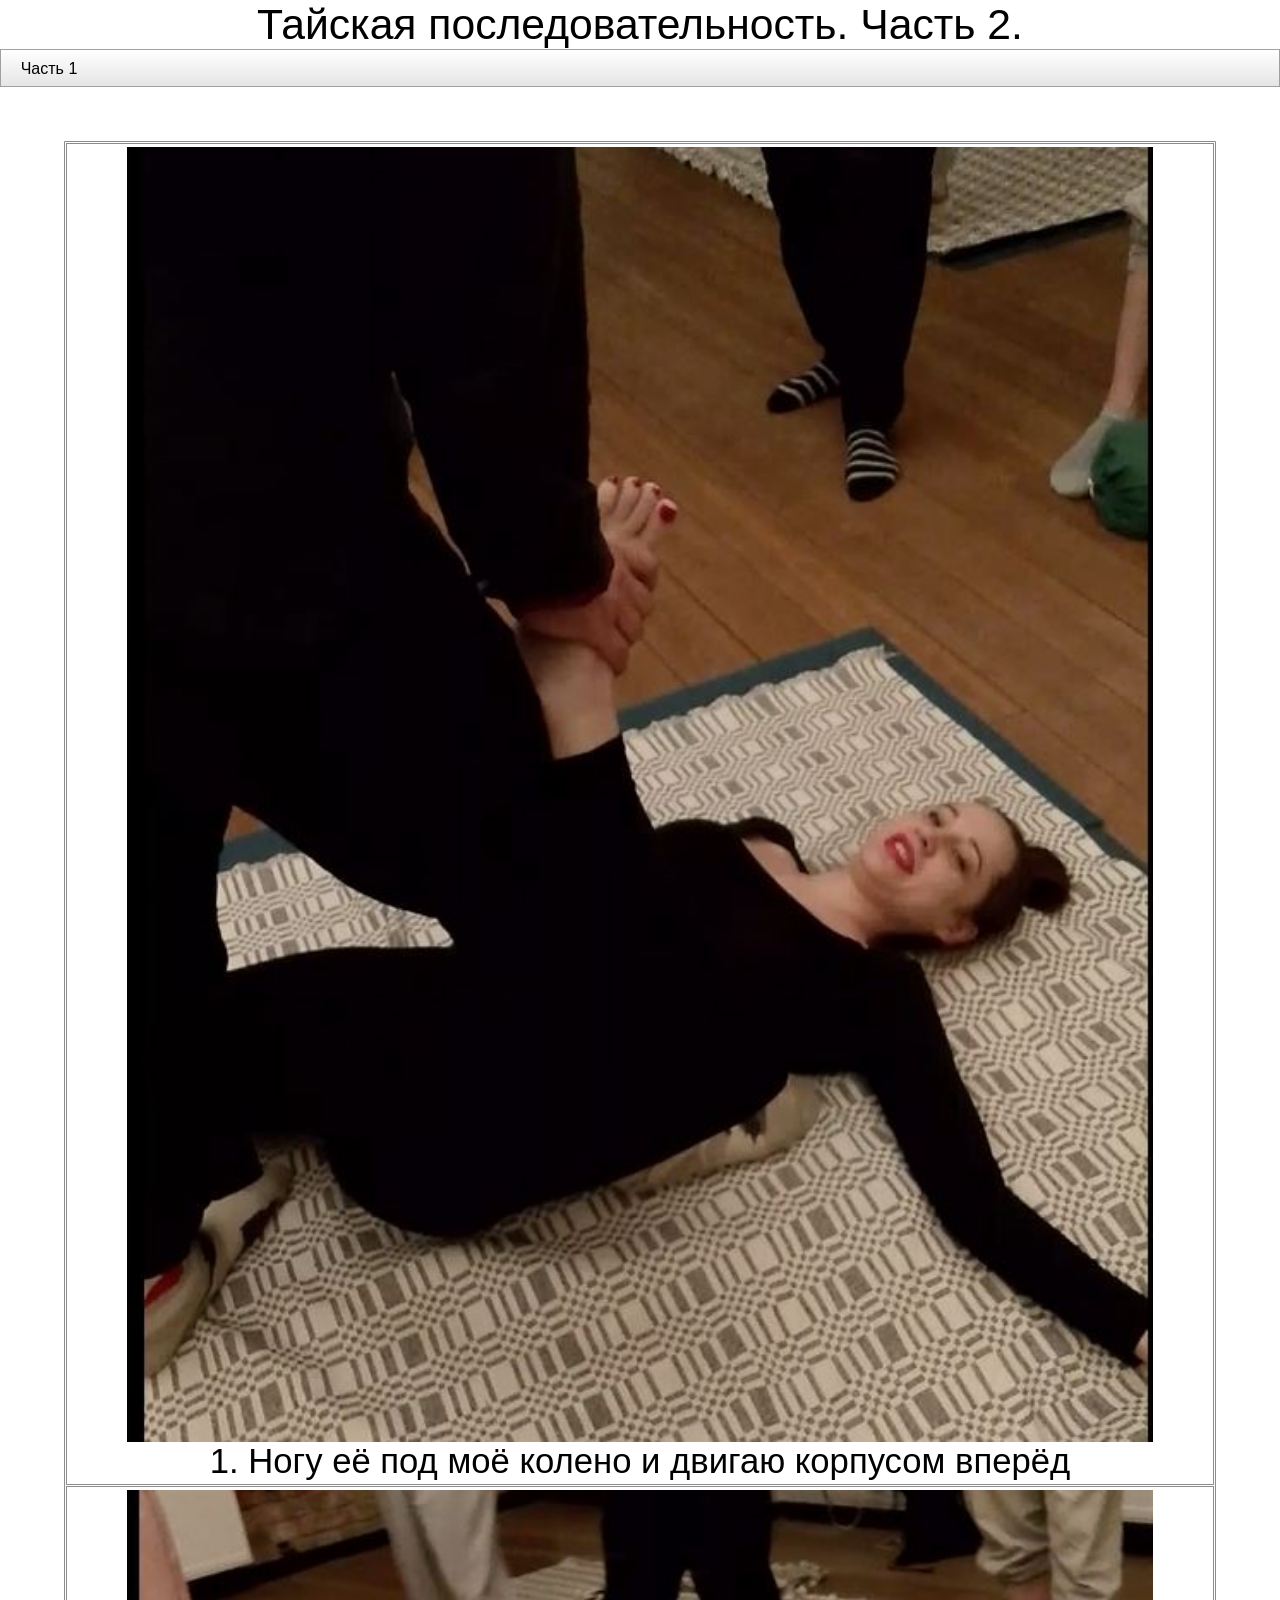
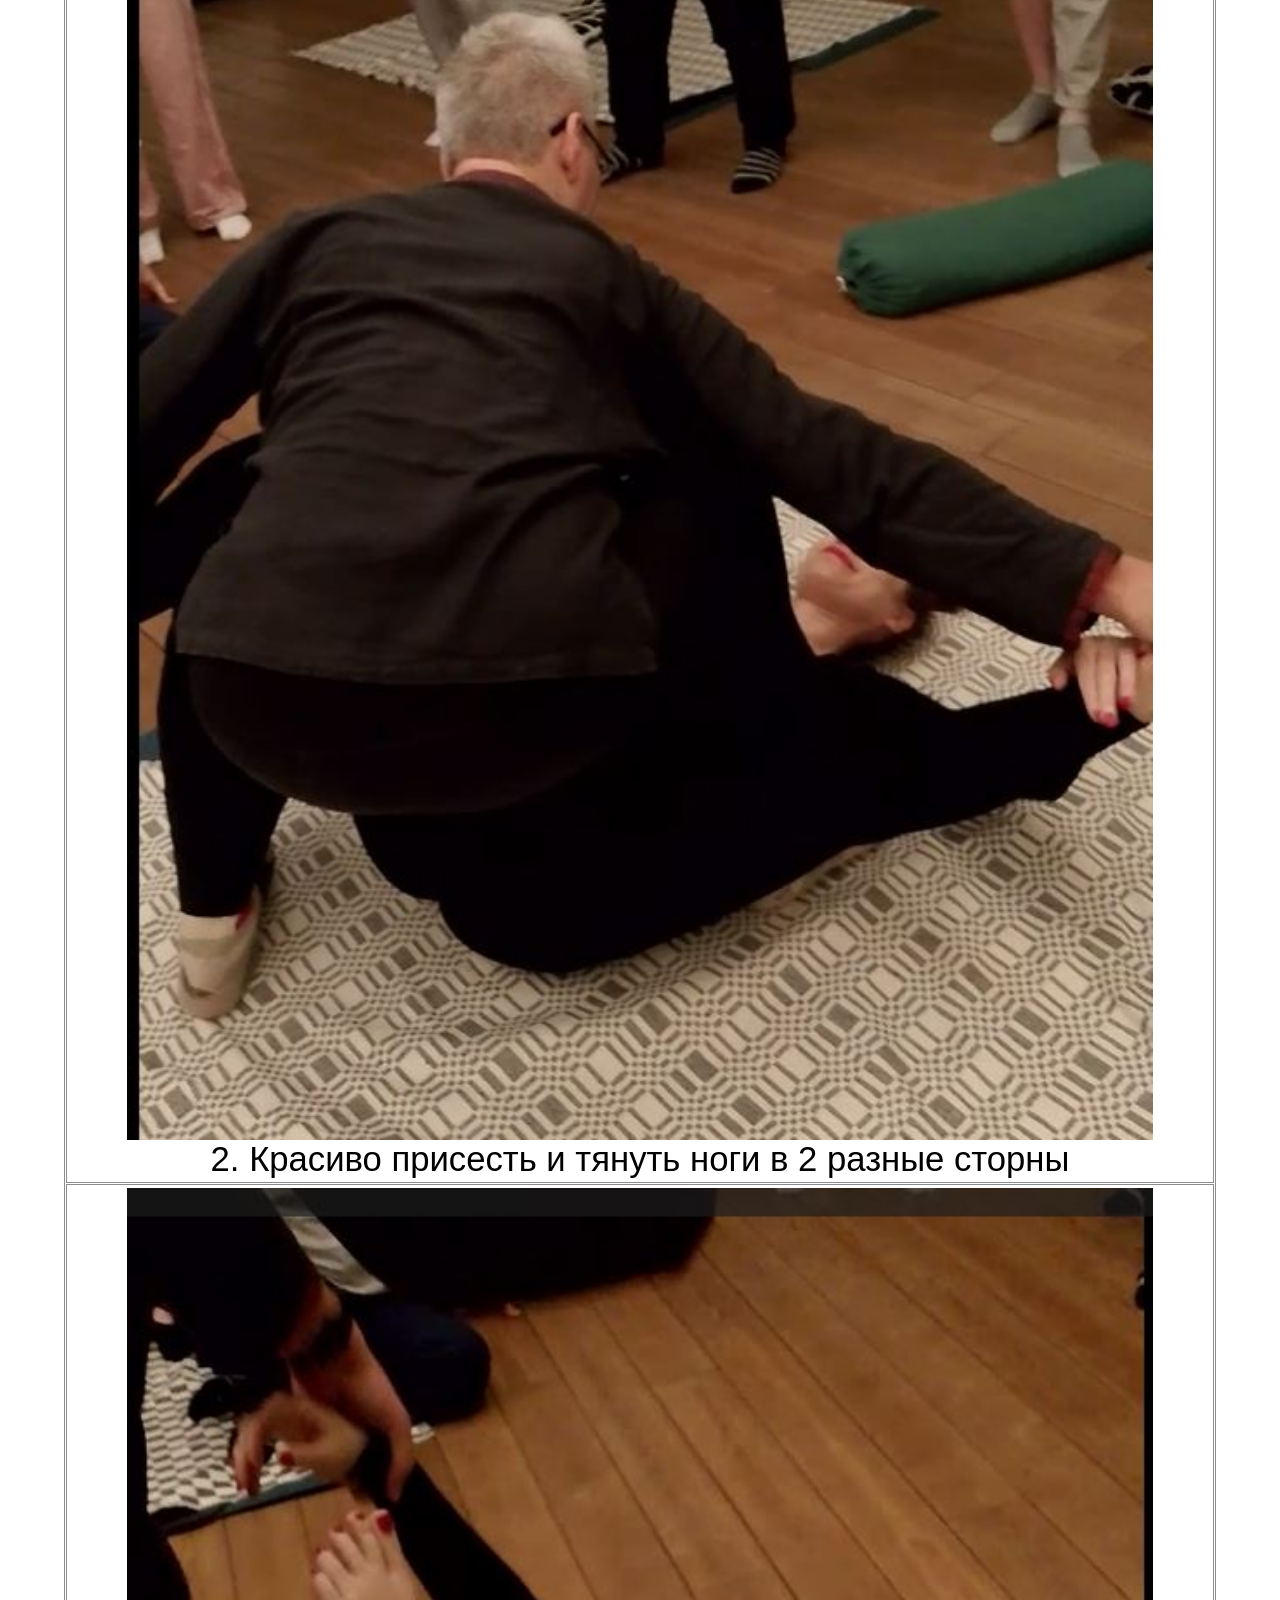
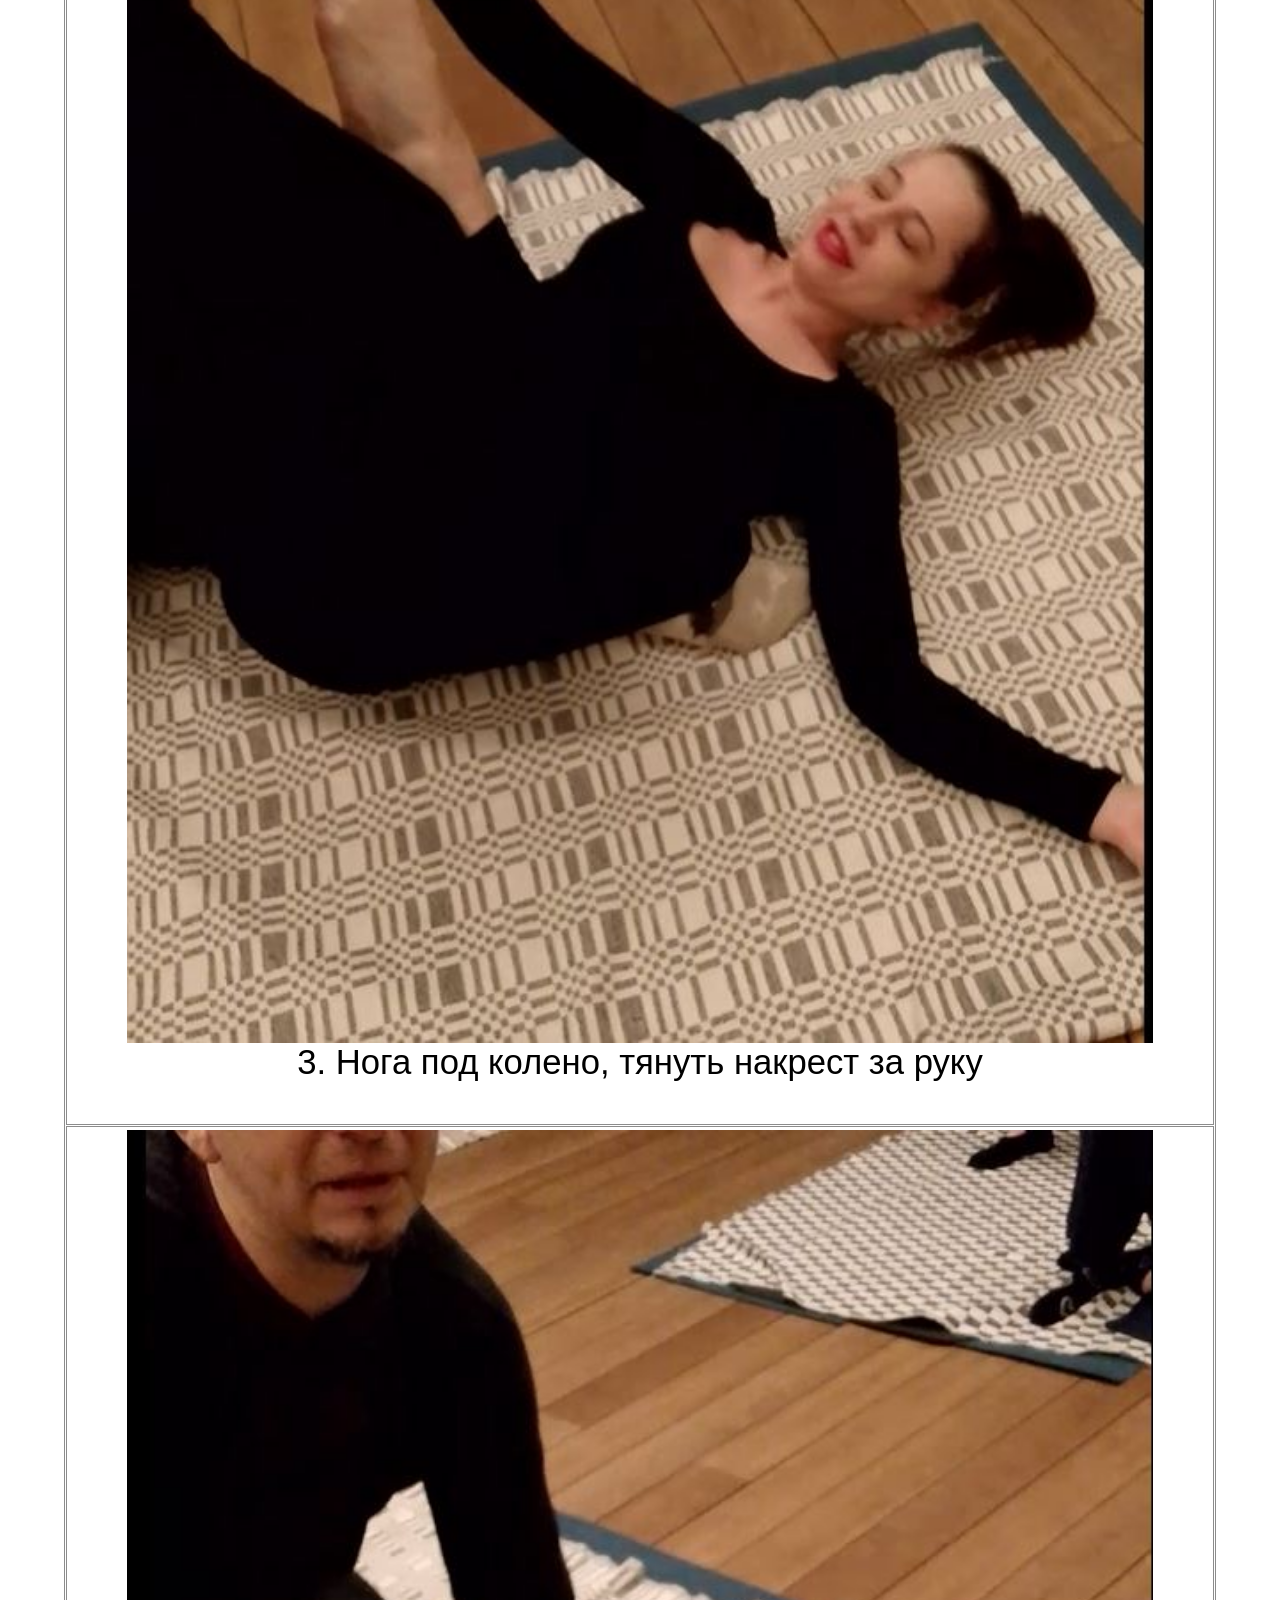
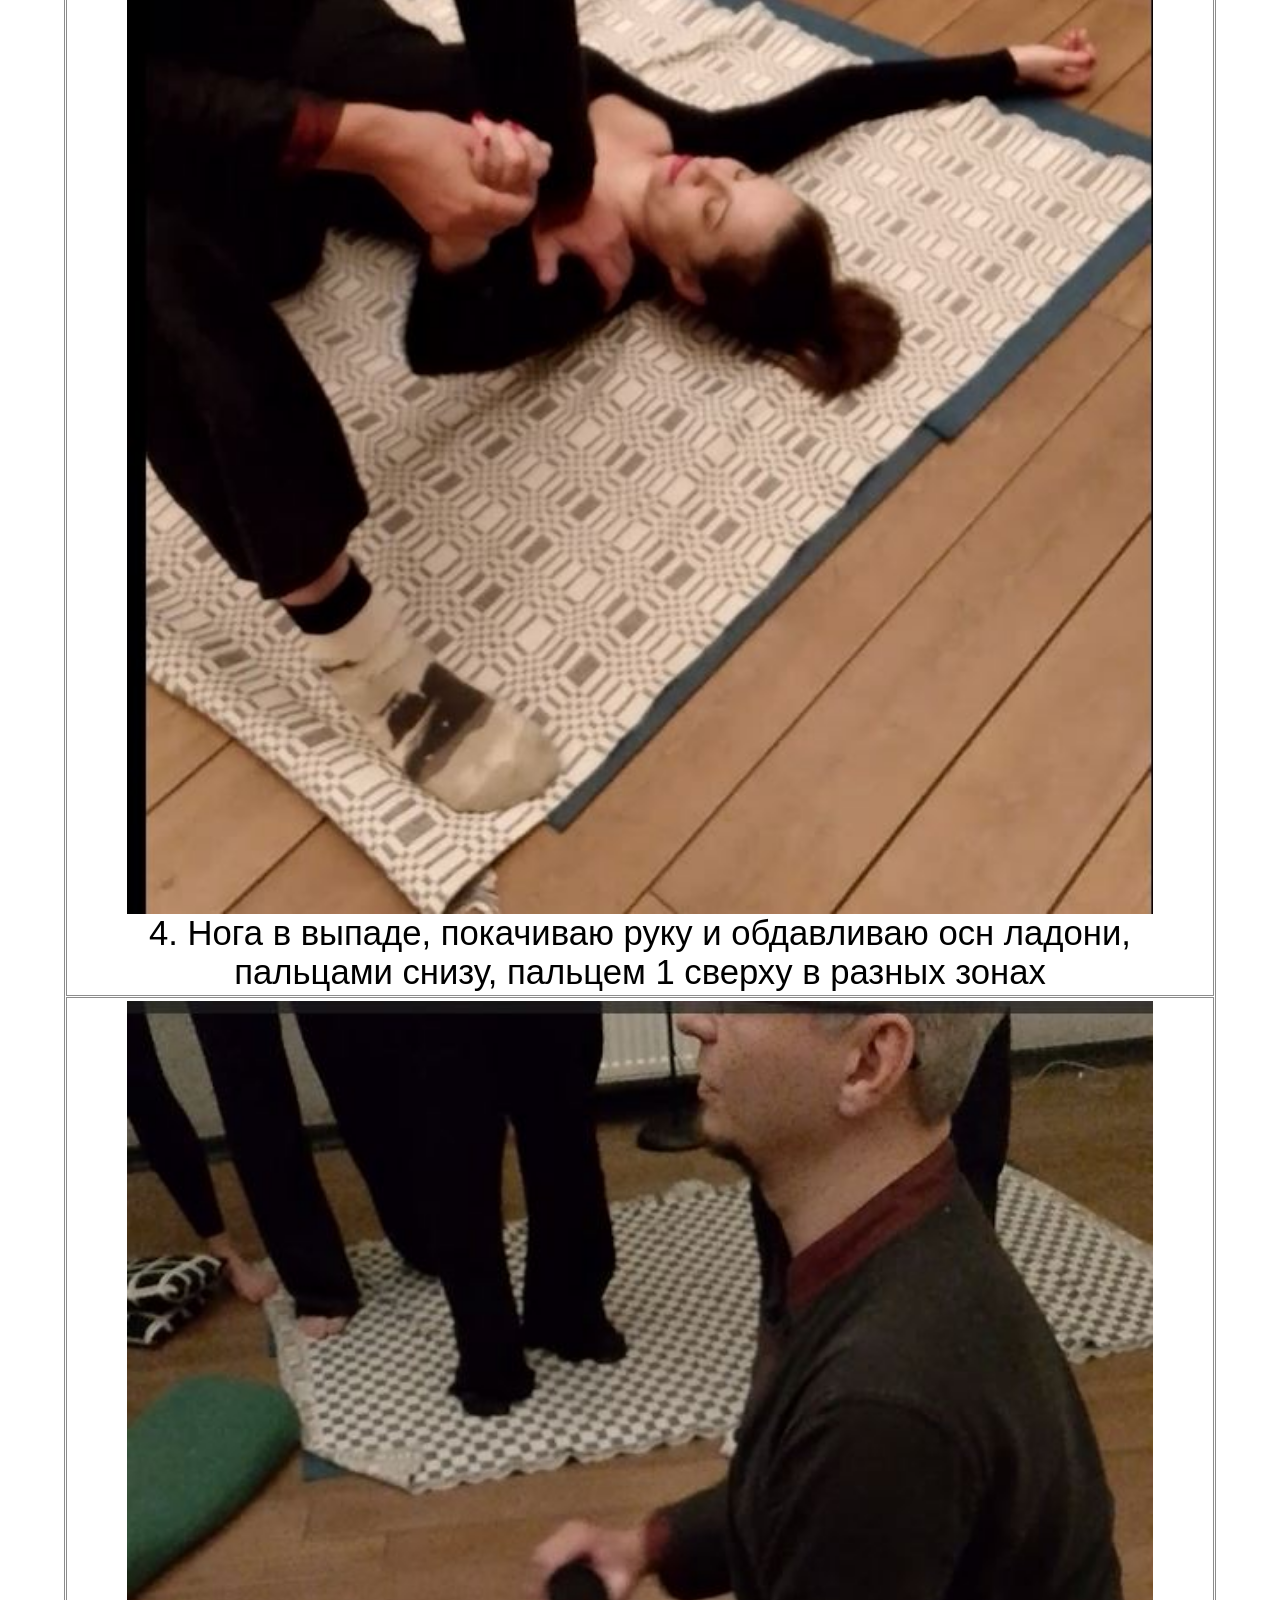
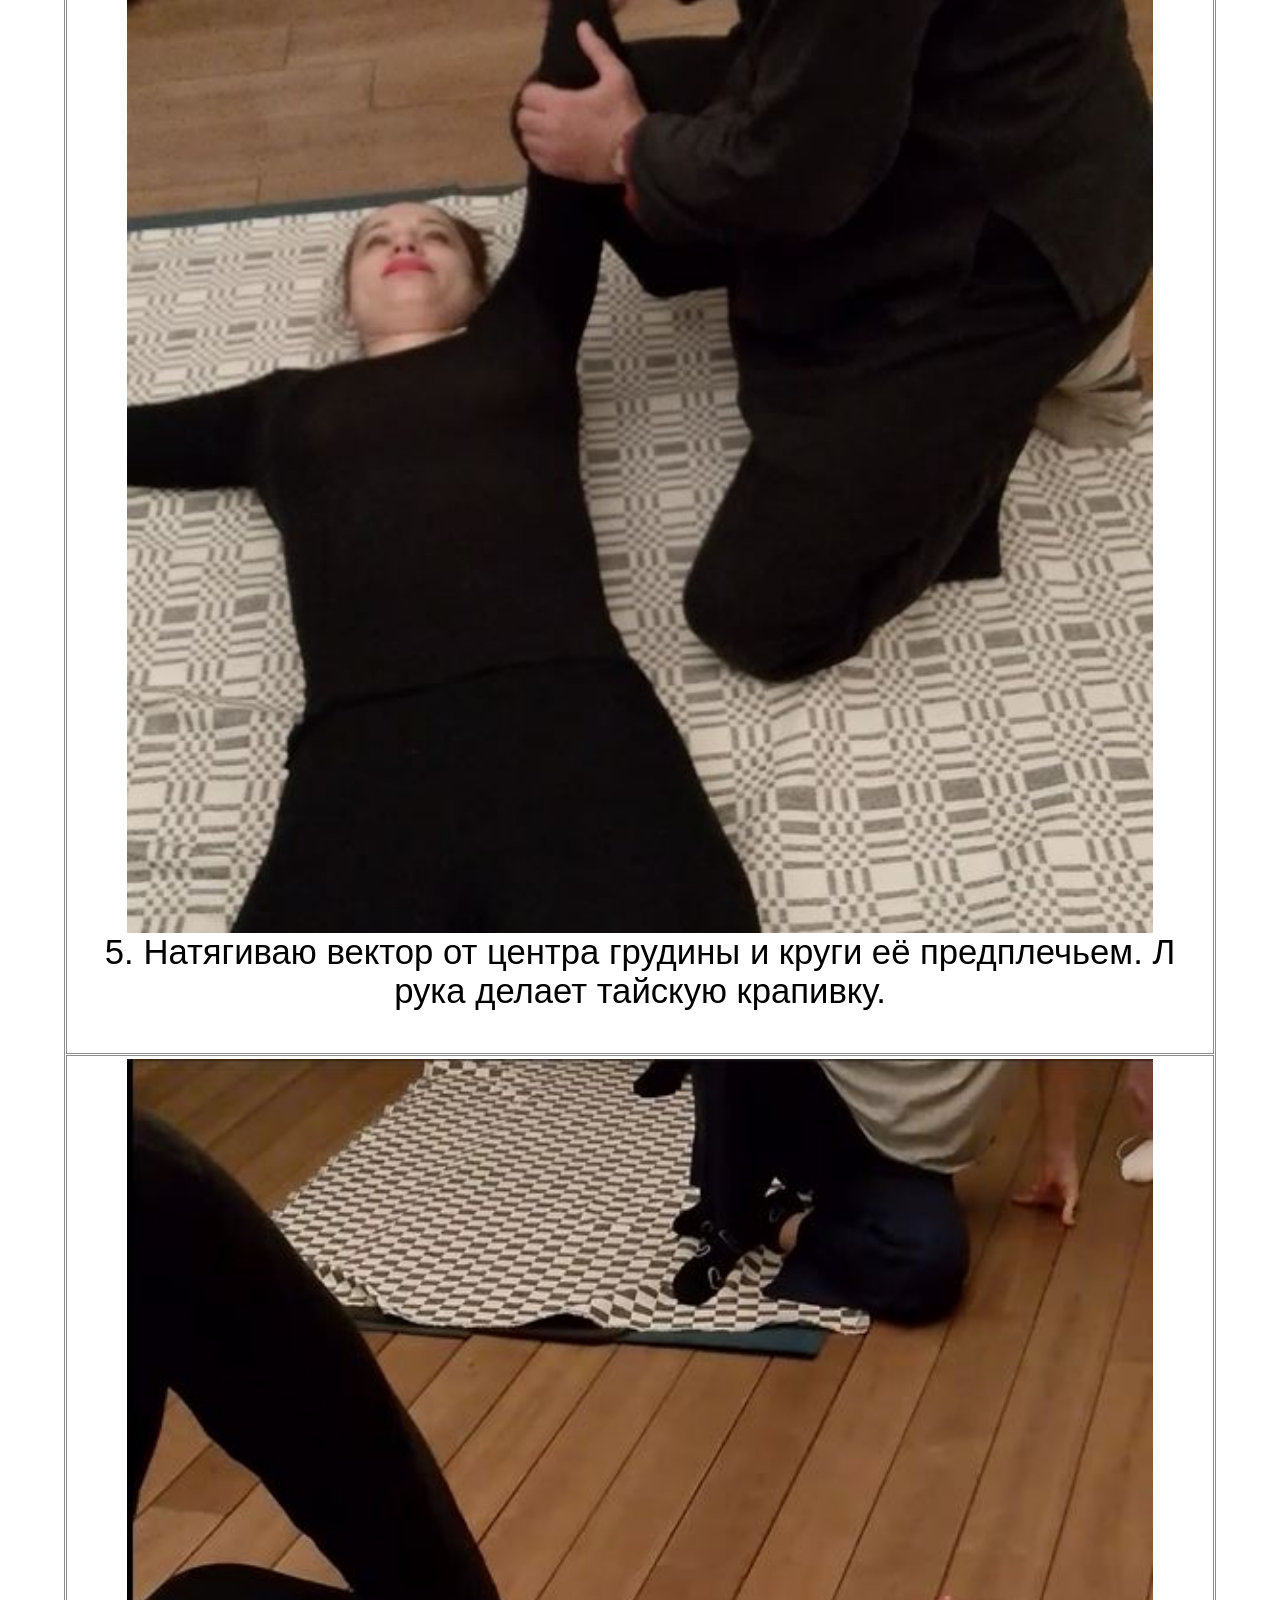
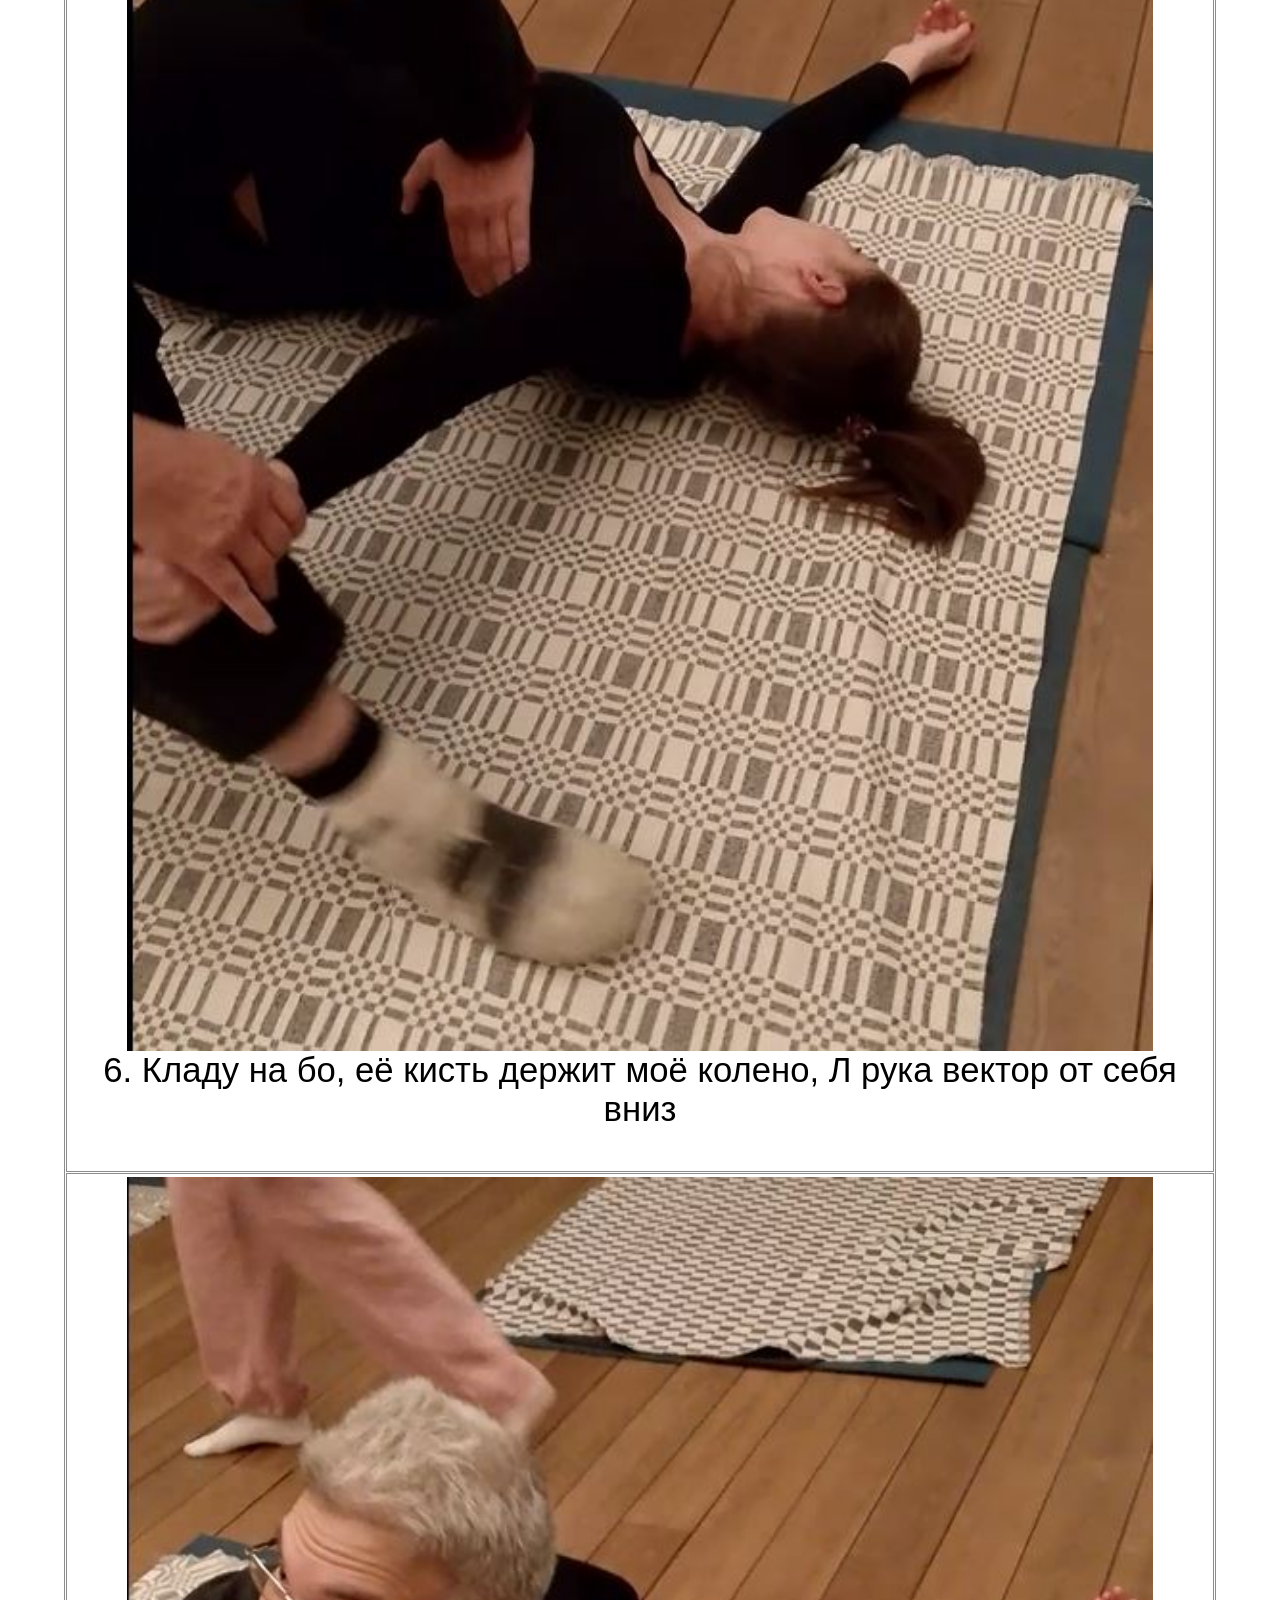
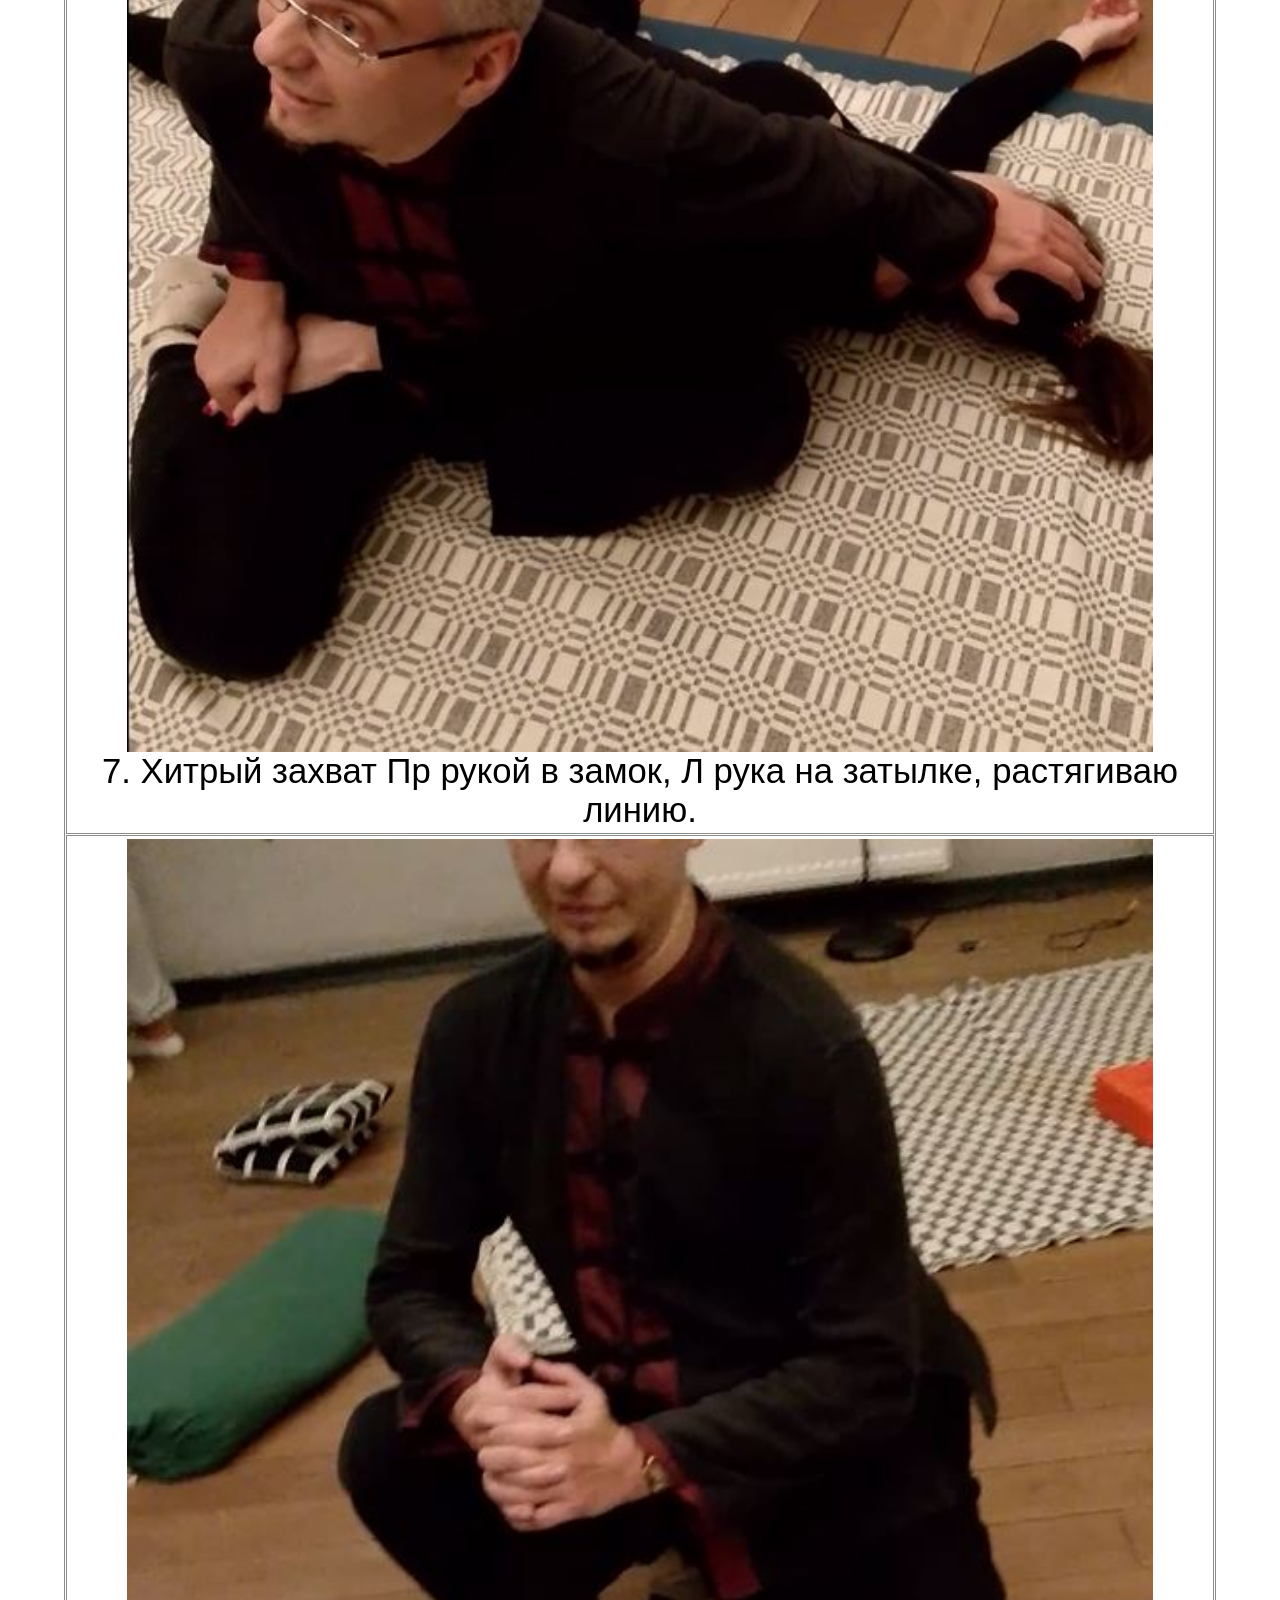
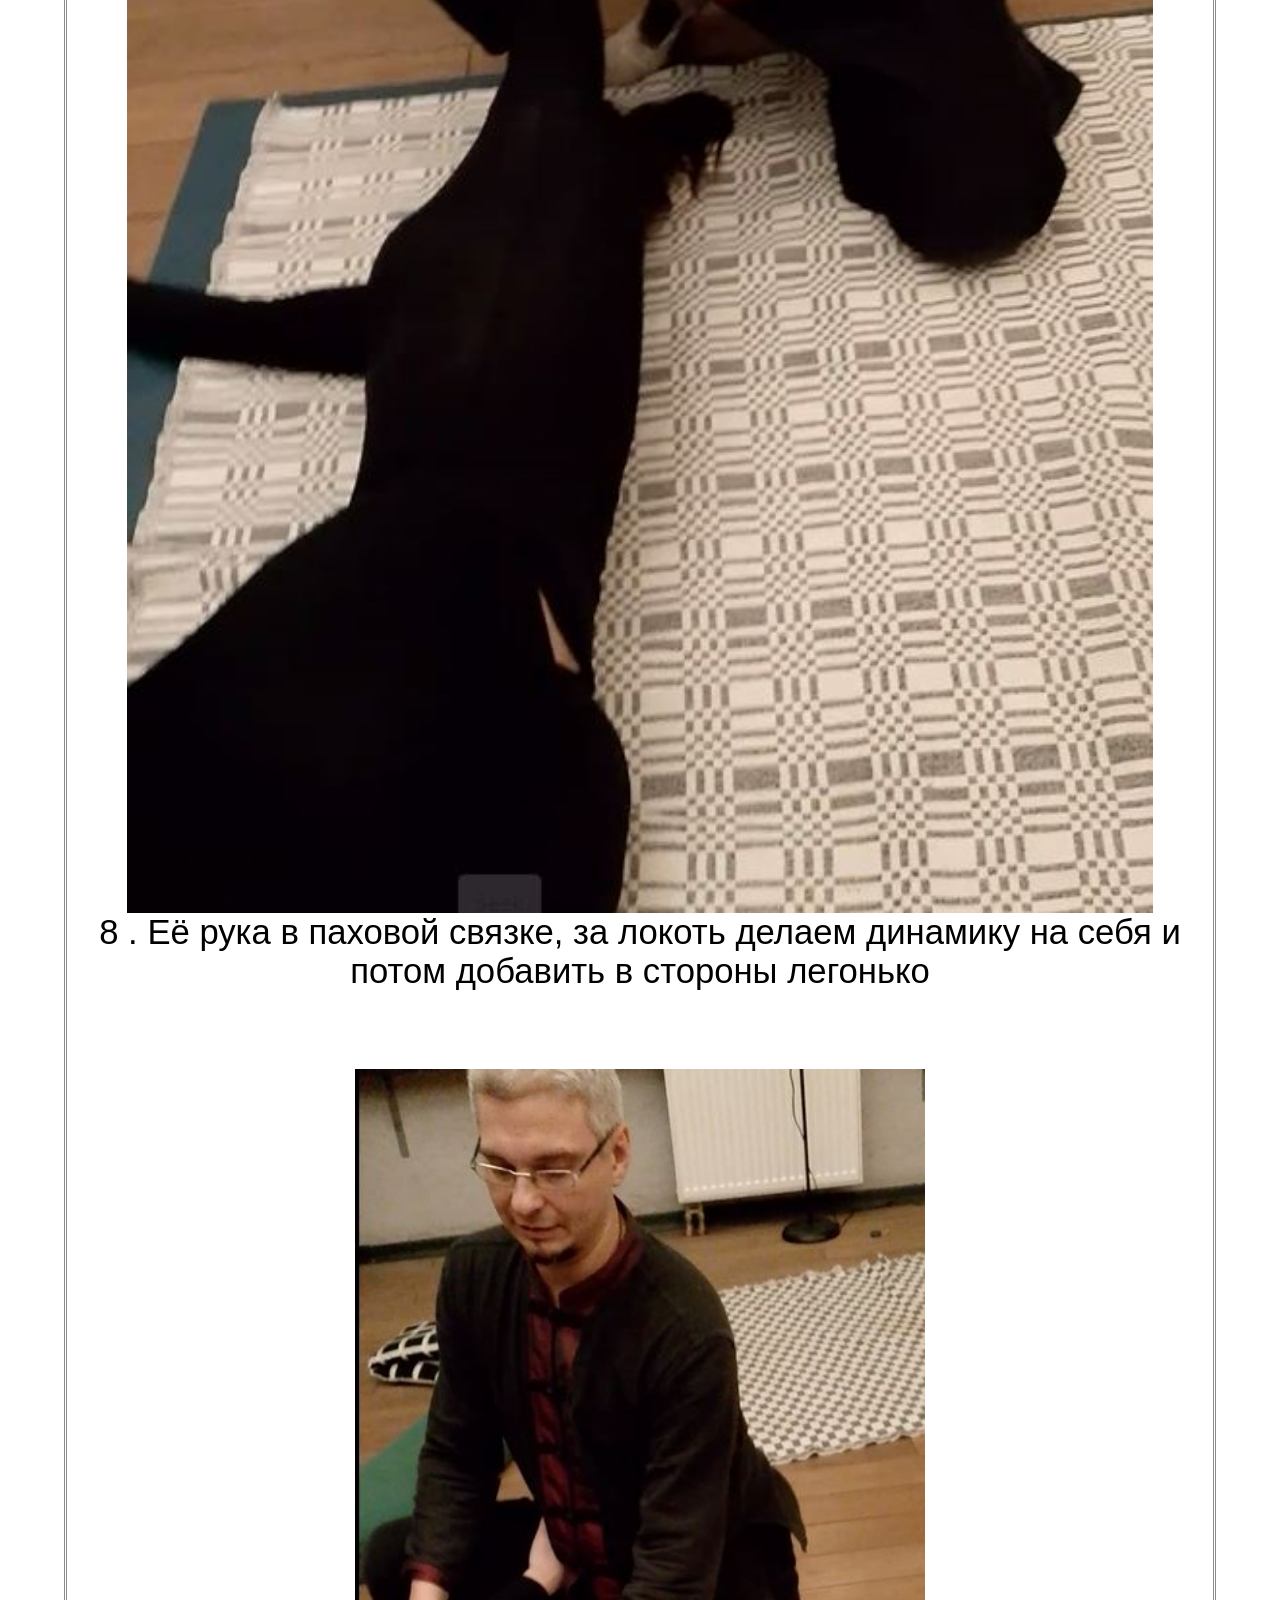
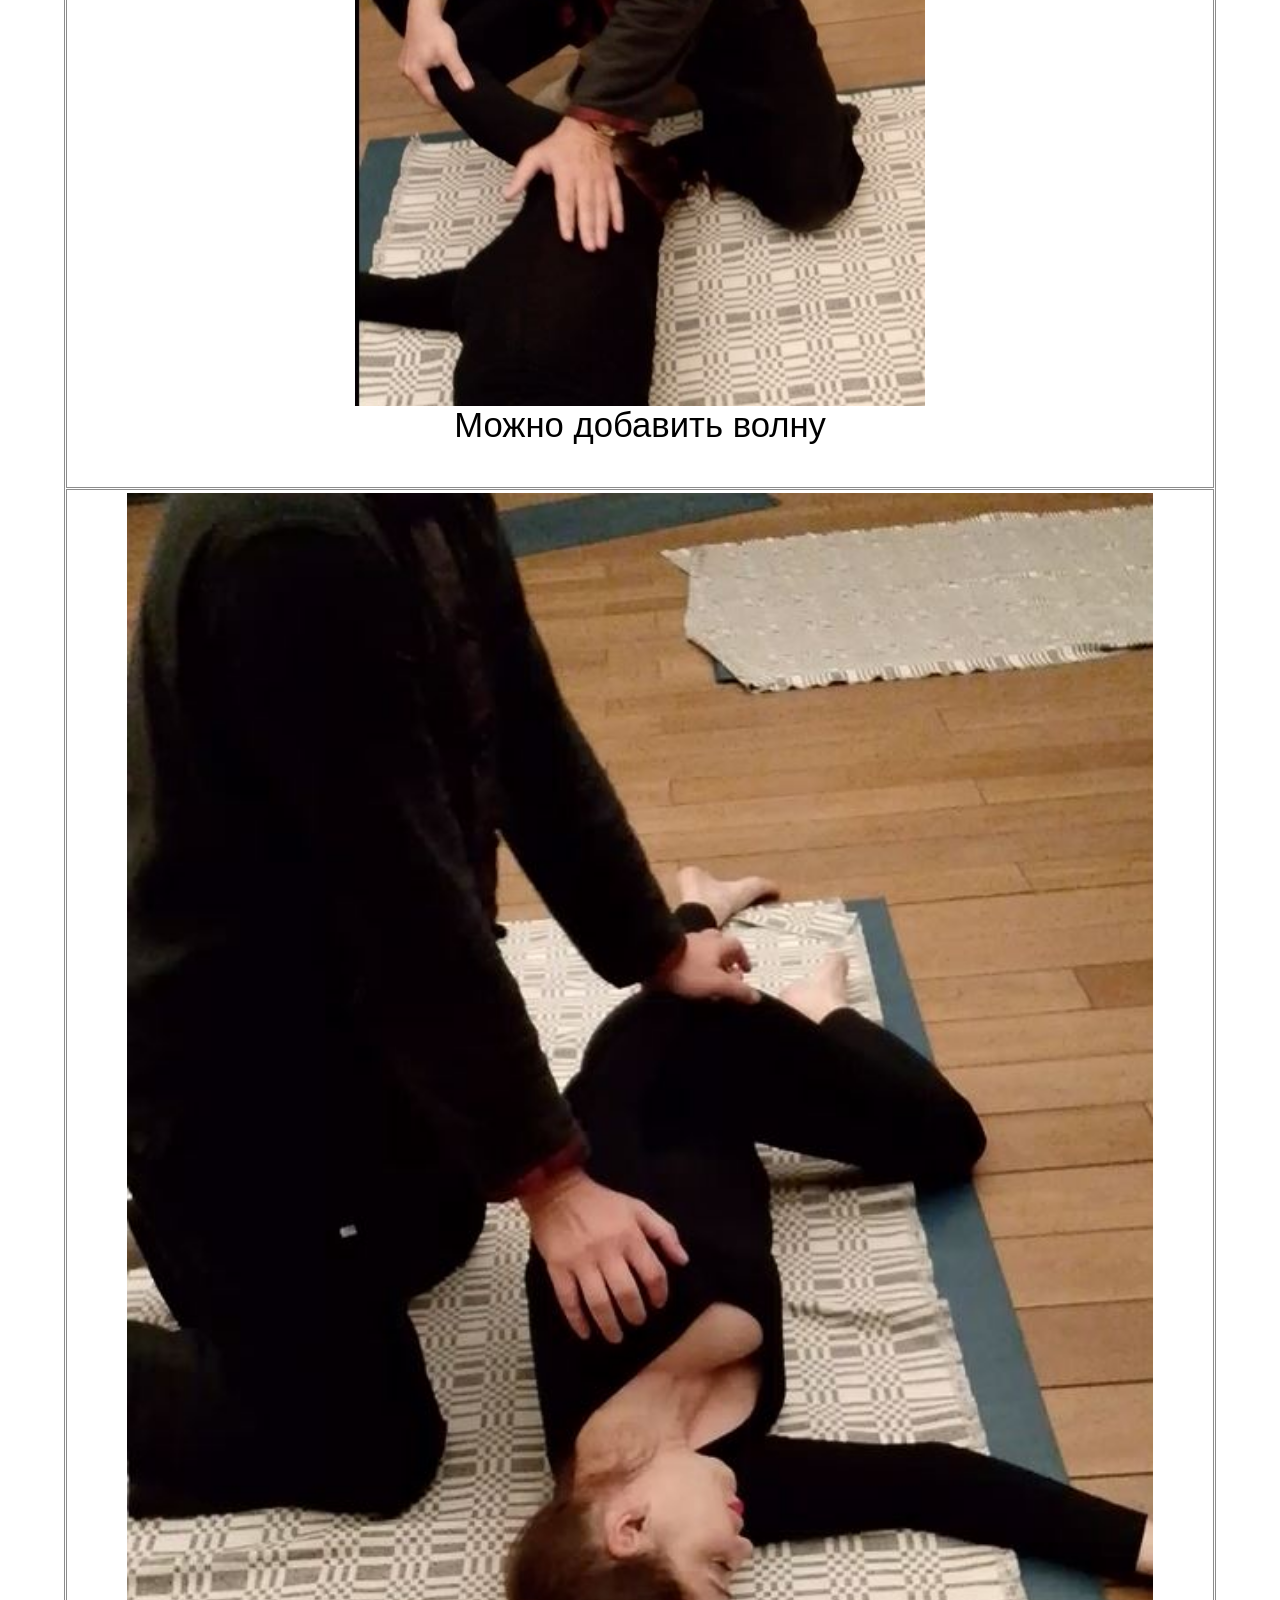
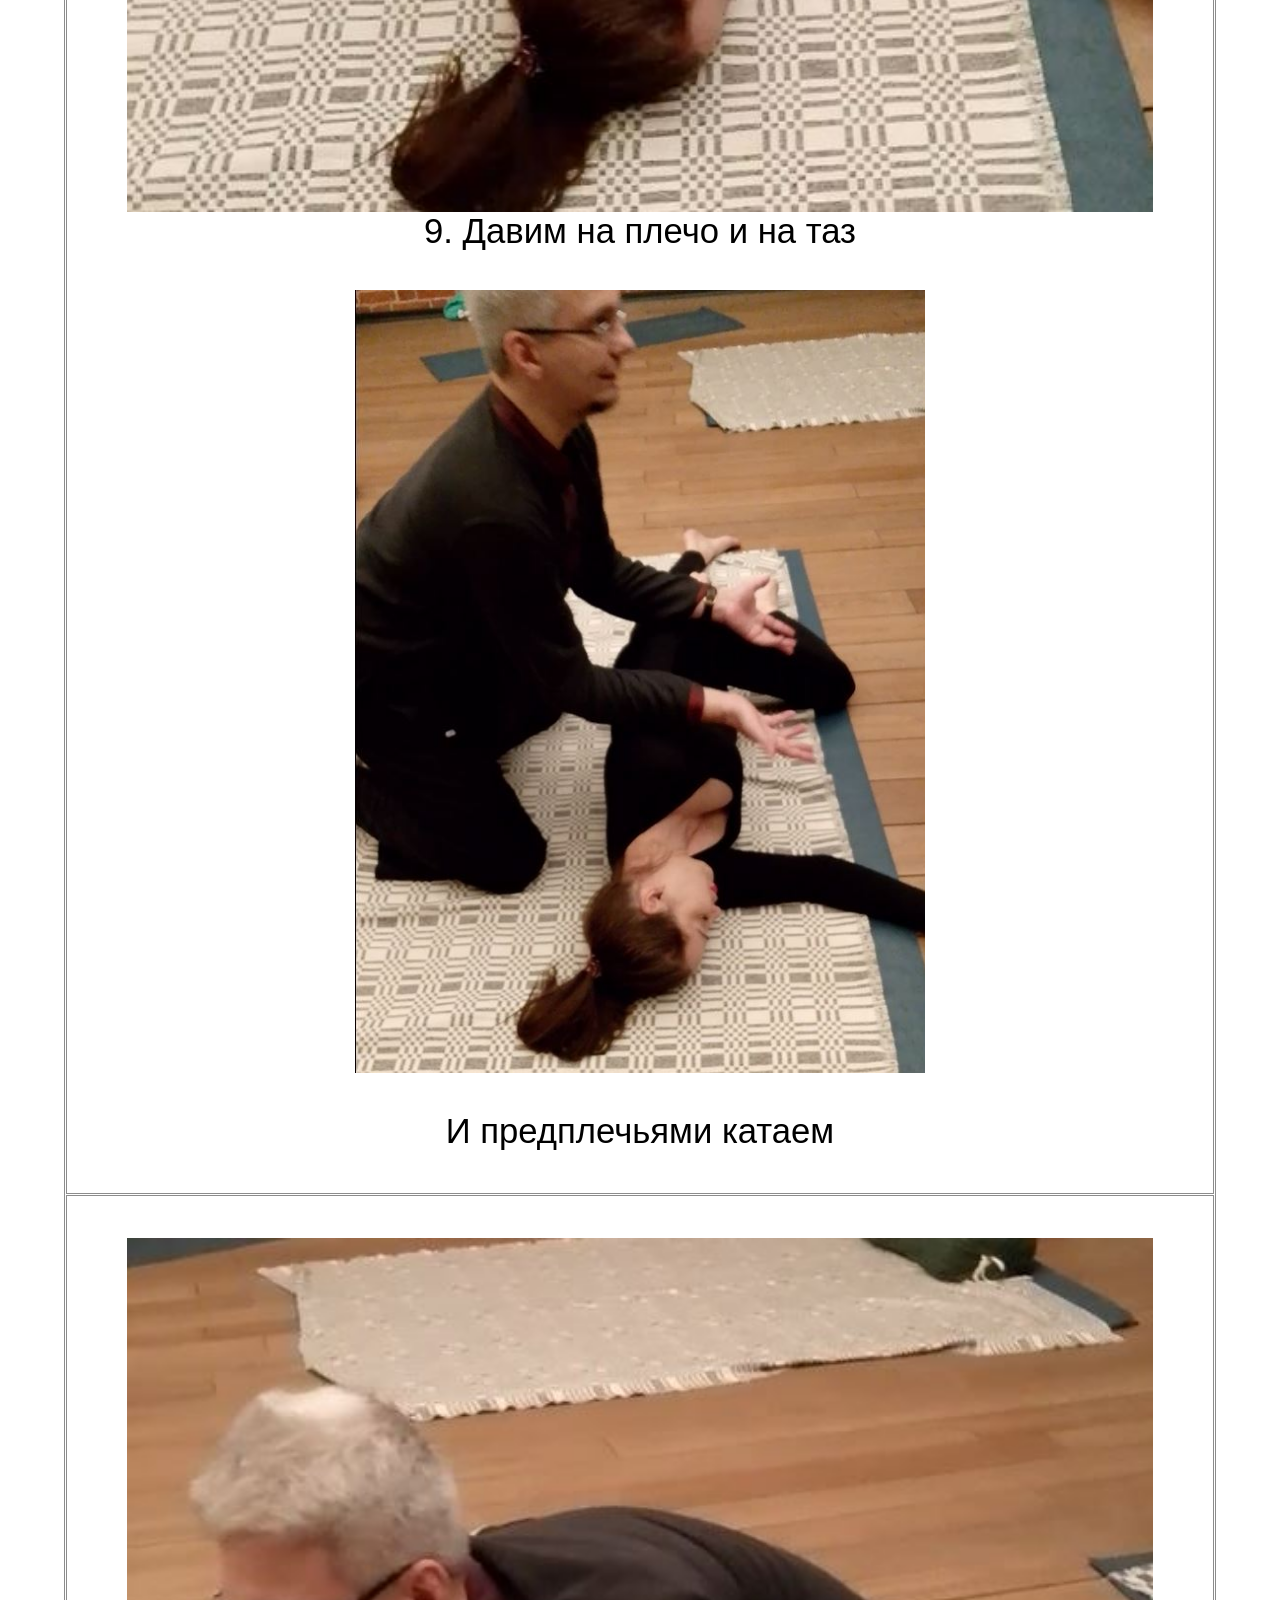
==== commit f61b7ea6: "30 картин и меню" ====
--- a/next1.html
+++ b/next1.html
@@ -5,7 +5,7 @@
 	<meta name="viewport" content="width=device-width, initial-scale=1">
 	<meta name="generator" content="RocketCake">
 	<title></title>
-	<link rel="stylesheet" type="text/css" href="next1_html.css?h=53b818ca">
+	<link rel="stylesheet" type="text/css" href="next1_html.css?h=b750c6f5">
 </head>
 <body>
 <div class="textstyle1">
@@ -25,19 +25,27 @@
 		</div>
 	</div>
 </a>
+<a href="javascript:void(0);" tabindex="-1" aria-label="" >
+	<div id="menuentry_608c5ba8"  class="menustyle3 menu_7dd98ee0_mainMenuEntry normalEntry">
+		<div class="menuentry_text3">
+		</div>
+	</div>
+</a>
 
 	<script type="text/javascript" src="rc_images/wsp_menu.js"></script>
 	<script type="text/javascript">
 		var js_menu_7dd98ee0= new wsp_menu('menu_7dd98ee0', 'menu_7dd98ee0', 10, null, true, {generateAriaLabels: true, setUsefulTabIndices: true, mobileMenuIsFullscreen: true, mobileMenuCloseButtonColor: '#0A0A0A', menuPaddingUsed: 10, mobileMenuAnimations: ['fadeMenus'], closeWhenMouseOut: false} );
 
-		js_menu_7dd98ee0.createMenuForItem('menuentry_3a226f88', ["  <span class=\"textstyle5\">&#1063;&#1072;&#1089;&#1090;&#1100; 1</span> ", 'index.html', '']
+		js_menu_7dd98ee0.createMenuForItem('menuentry_3a226f88', ["  <span class=\"textstyle5\">&#1063;&#1072;&#1089;&#1090;&#1100; 1</span> ", 'index.html', '',
+		                                   "  <span class=\"textstyle5\"></span> ", 'javascript:void(0);', '']
 		                                   , true);
 		js_menu_7dd98ee0.createMenuForItem('menuentry_23dd7d16', []);
+		js_menu_7dd98ee0.createMenuForItem('menuentry_608c5ba8', []);
 
 	</script>
 </div></div>  </div>
 <div class="textstyle1">
-<span class="textstyle6"><br/><br/></span><table id="table_4365d317" cellpadding="3" cellspacing="1" >	<tr>
+<span class="textstyle6"><br/><br/><br/></span><table id="table_4365d317" cellpadding="3" cellspacing="1" >	<tr>
 		<td width="100%" height="716px" style="vertical-align: top; overflow:hidden; ">  <div id="cell_15a6cc0e">
     <div class="textstyle1">
 <img src="rc_images/201_21_04_2026_182855.jpg" width="598" height="755" id="img_15054823" alt="" title="" /><span class="textstyle7"><br/>1. &#1053;&#1086;&#1075;&#1091; &#1077;&#1105; &#1087;&#1086;&#1076; &#1084;&#1086;&#1105; &#1082;&#1086;&#1083;&#1077;&#1085;&#1086; &#1080; &#1076;&#1074;&#1080;&#1075;&#1072;&#1102; &#1082;&#1086;&#1088;&#1087;&#1091;&#1089;&#1086;&#1084; &#1074;&#1087;&#1077;&#1088;&#1105;&#1076;</span>      </div>
@@ -199,18 +207,27 @@
 		</div>
 	</div>
 </a>
+<a href="javascript:void(0);" tabindex="-1" aria-label="&#1053;&#1072;&#1087;&#1080;&#1096;&#1080;&#1090;&#1077; &#1090;&#1077;&#1082;&#1089;&#1090; &#1079;&#1076;&#1077;&#1089;&#1100;" >
+	<div id="menuentry_146da33e"  class="menustyle4 menu_15070e93_mainMenuEntry normalEntry">
+		<div class="menuentry_text2">
+  <span class="textstyle5">&#1053;&#1072;&#1087;&#1080;&#1096;&#1080;&#1090;&#1077; &#1090;&#1077;&#1082;&#1089;&#1090; &#1079;&#1076;&#1077;&#1089;&#1100;</span>
+		</div>
+	</div>
+</a>
 
 	<script type="text/javascript" src="rc_images/wsp_menu.js"></script>
 	<script type="text/javascript">
 		var js_menu_15070e93= new wsp_menu('menu_15070e93', 'menu_15070e93', 10, null, true, {generateAriaLabels: true, setUsefulTabIndices: true, mobileMenuIsFullscreen: true, mobileMenuCloseButtonColor: '#0A0A0A', menuPaddingUsed: 10, mobileMenuAnimations: ['fadeMenus'], closeWhenMouseOut: false} );
 
-		js_menu_15070e93.createMenuForItem('menuentry_5687a04e', ["  <span class=\"textstyle5\">&#1063;&#1072;&#1089;&#1090;&#1100; 1</span> ", 'index.html', '']
+		js_menu_15070e93.createMenuForItem('menuentry_5687a04e', ["  <span class=\"textstyle5\">&#1063;&#1072;&#1089;&#1090;&#1100; 1</span> ", 'index.html', '',
+		                                   "  <span class=\"textstyle5\">&#1053;&#1072;&#1087;&#1080;&#1096;&#1080;&#1090;&#1077; &#1090;&#1077;&#1082;&#1089;&#1090; &#1079;&#1076;&#1077;&#1089;&#1100;</span> ", 'javascript:void(0);', '']
 		                                   , true);
 		js_menu_15070e93.createMenuForItem('menuentry_1ac047bb', []);
+		js_menu_15070e93.createMenuForItem('menuentry_146da33e', []);
 
 	</script>
 </div></div>  </div>
 <div class="textstyle1">
-<span class="textstyle6"><br/><br/><br/></span><span class="textstyle9"><br/><br/><br/><br/><br/><br/><br/><br/><br/></span>  </div>
+<span class="textstyle6"><br/><br/><br/><br/><br/></span><span class="textstyle9"><br/><br/><br/><br/><br/><br/><br/><br/><br/></span>  </div>
 </body>
 </html>
--- a/next1_html.css
+++ b/next1_html.css
@@ -46,6 +46,8 @@
 .menustyle2 { position:absolute; width:76px; height:38px; left:10px;  }
 .menuentry_text2 { position:absolute; top:0px; bottom:0px; left:0px; right:0px; margin-top:auto; margin-bottom:auto; margin-left:auto; margin-right:auto; height:18px;  }
 .textstyle5 { font-size:12pt; font-family:Arial, Helvetica, sans-serif; color:#000000;  white-space: nowrap; }
+.menustyle3 { position:absolute; width:30px; height:38px; left:86px;  }
+.menuentry_text3 { position:absolute; top:0px; bottom:0px; left:0px; right:0px; margin-top:auto; margin-bottom:auto; margin-left:auto; margin-right:auto; height:0px;  }
 .textstyle6 { font-size:12pt; font-family:Verdana, Geneva, sans-serif; color:#000000;  }
 #table_4365d317 { box-sizing: border-box; vertical-align: bottom; position:relative; display: inline-table; width:90%; height:1823px; background:none; border: 1px solid #8C8C8C; table-layout: fixed;  }
 #cell_15a6cc0e {  }
@@ -98,4 +100,5 @@
 #img_33f1becb { vertical-align: bottom; position:relative; display: inline-block; width:80%; background:none; height:auto;  }
 #img_36035886 { vertical-align: bottom; position:relative; display: inline-block; width:90%; background:none; height:auto;  }
 #menu_15070e93 { box-sizing: border-box; vertical-align: bottom; position:relative; display: inline-block; width:100%; height:38px; text-align:left; background-color:#E5E5E5; background: linear-gradient(to bottom, #FFFFFF, #E5E5E5); border: 1px solid #A0A0A0;  }
+.menustyle4 { position:absolute; width:179px; height:38px; left:86px;  }
 .textstyle9 { font-size:12pt; font-family:Arial, Helvetica, sans-serif; color:#000000;  }
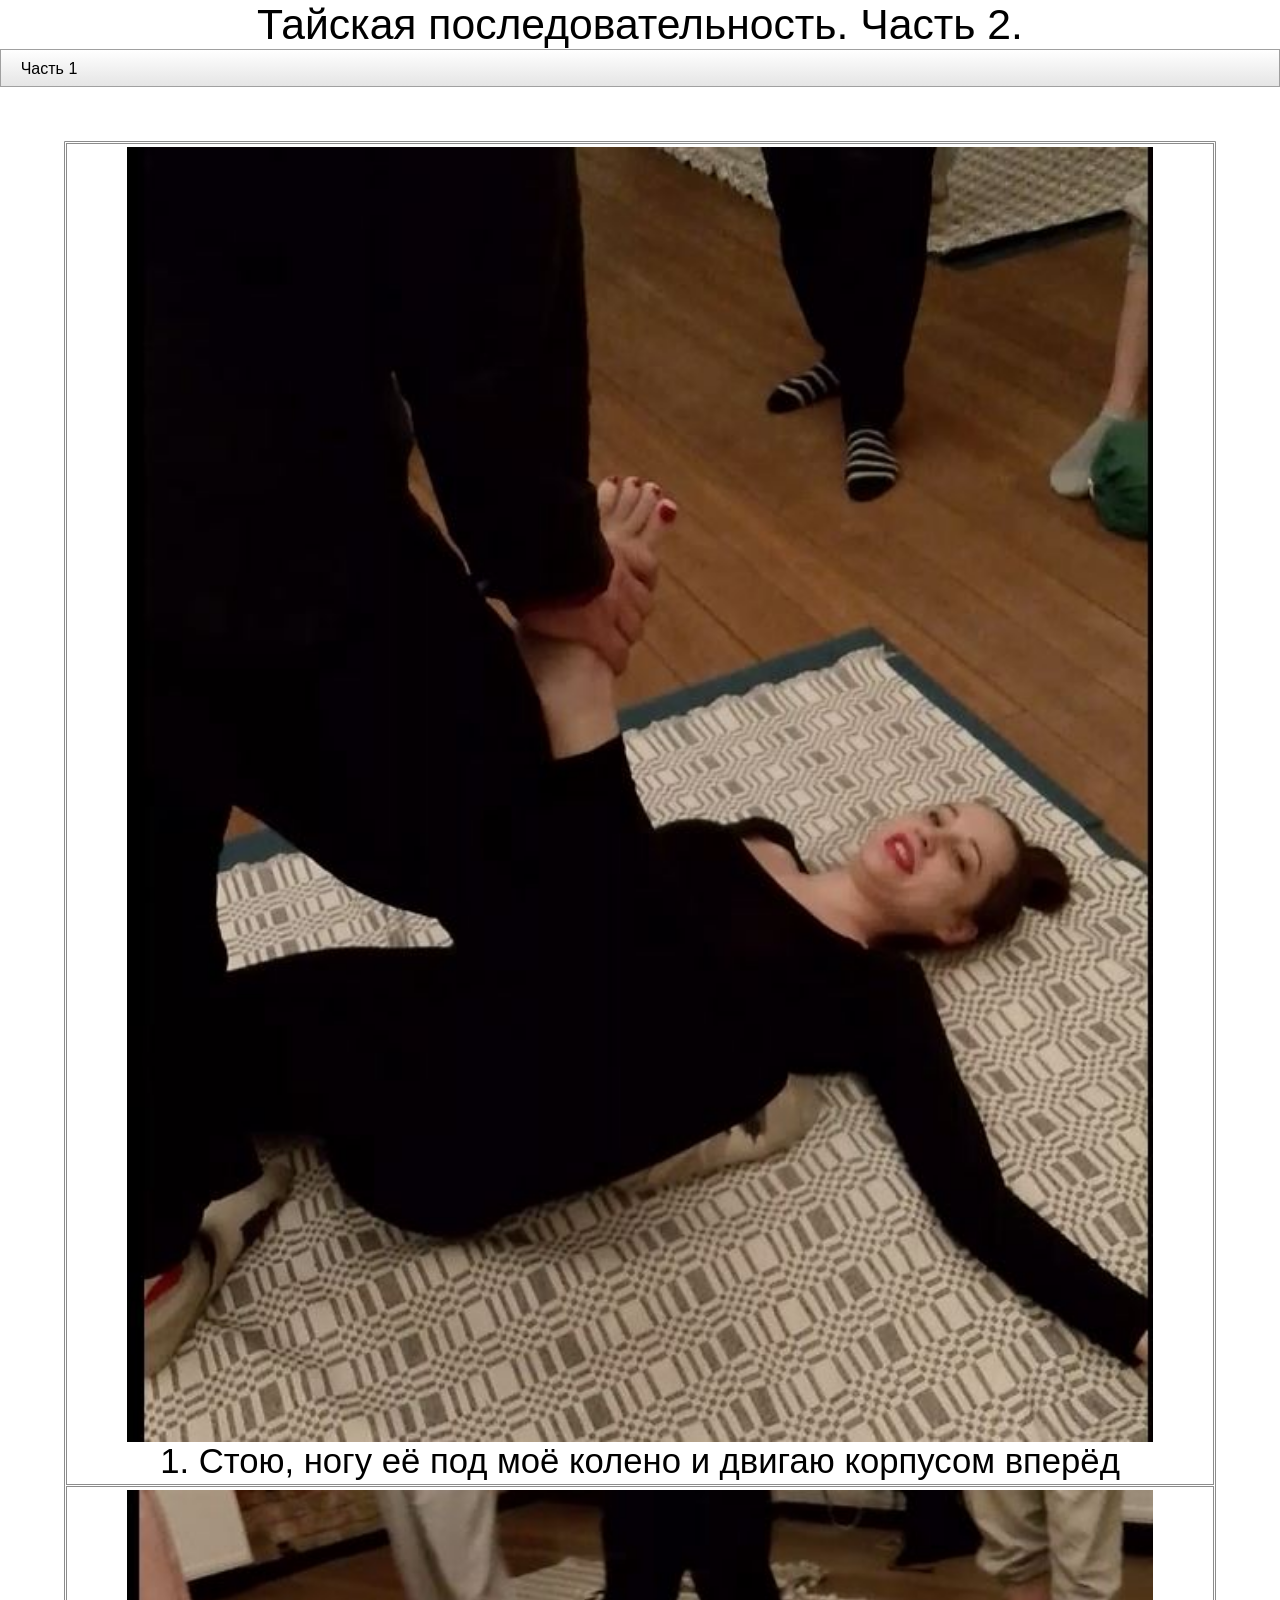
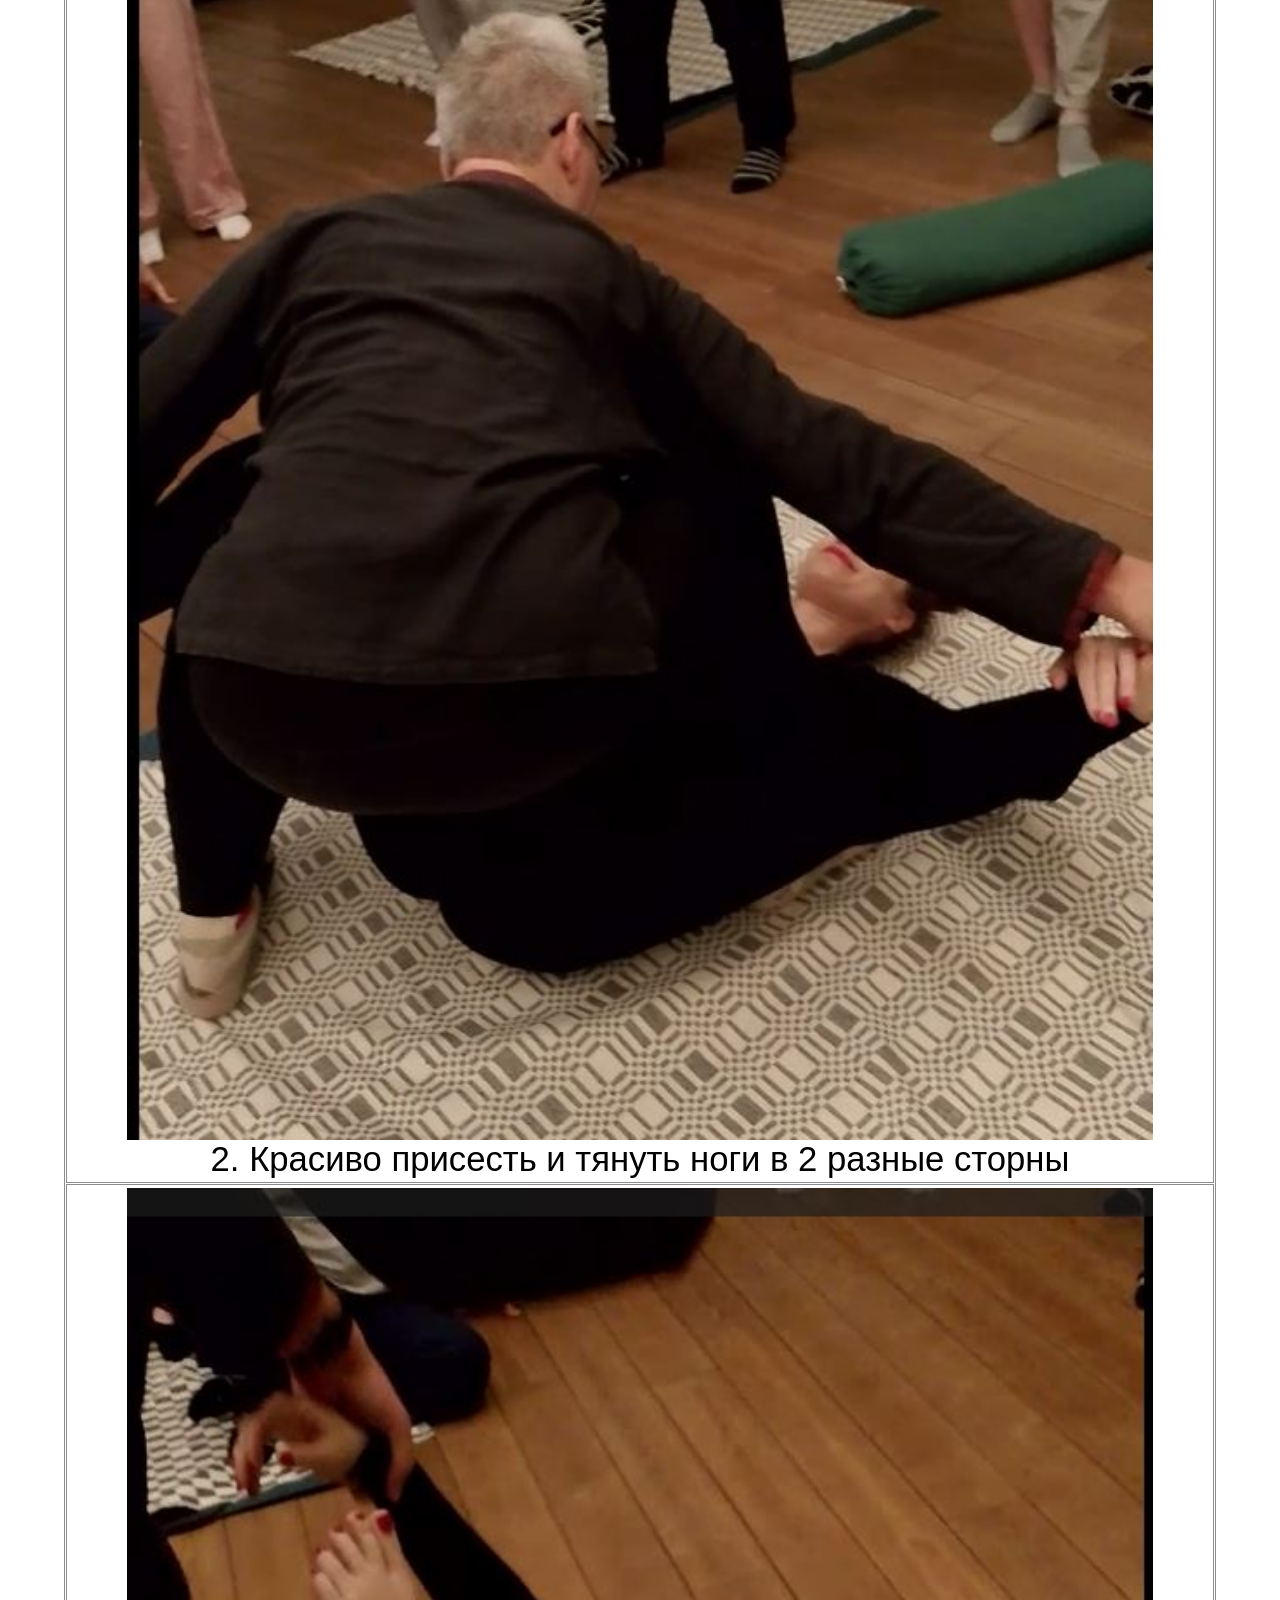
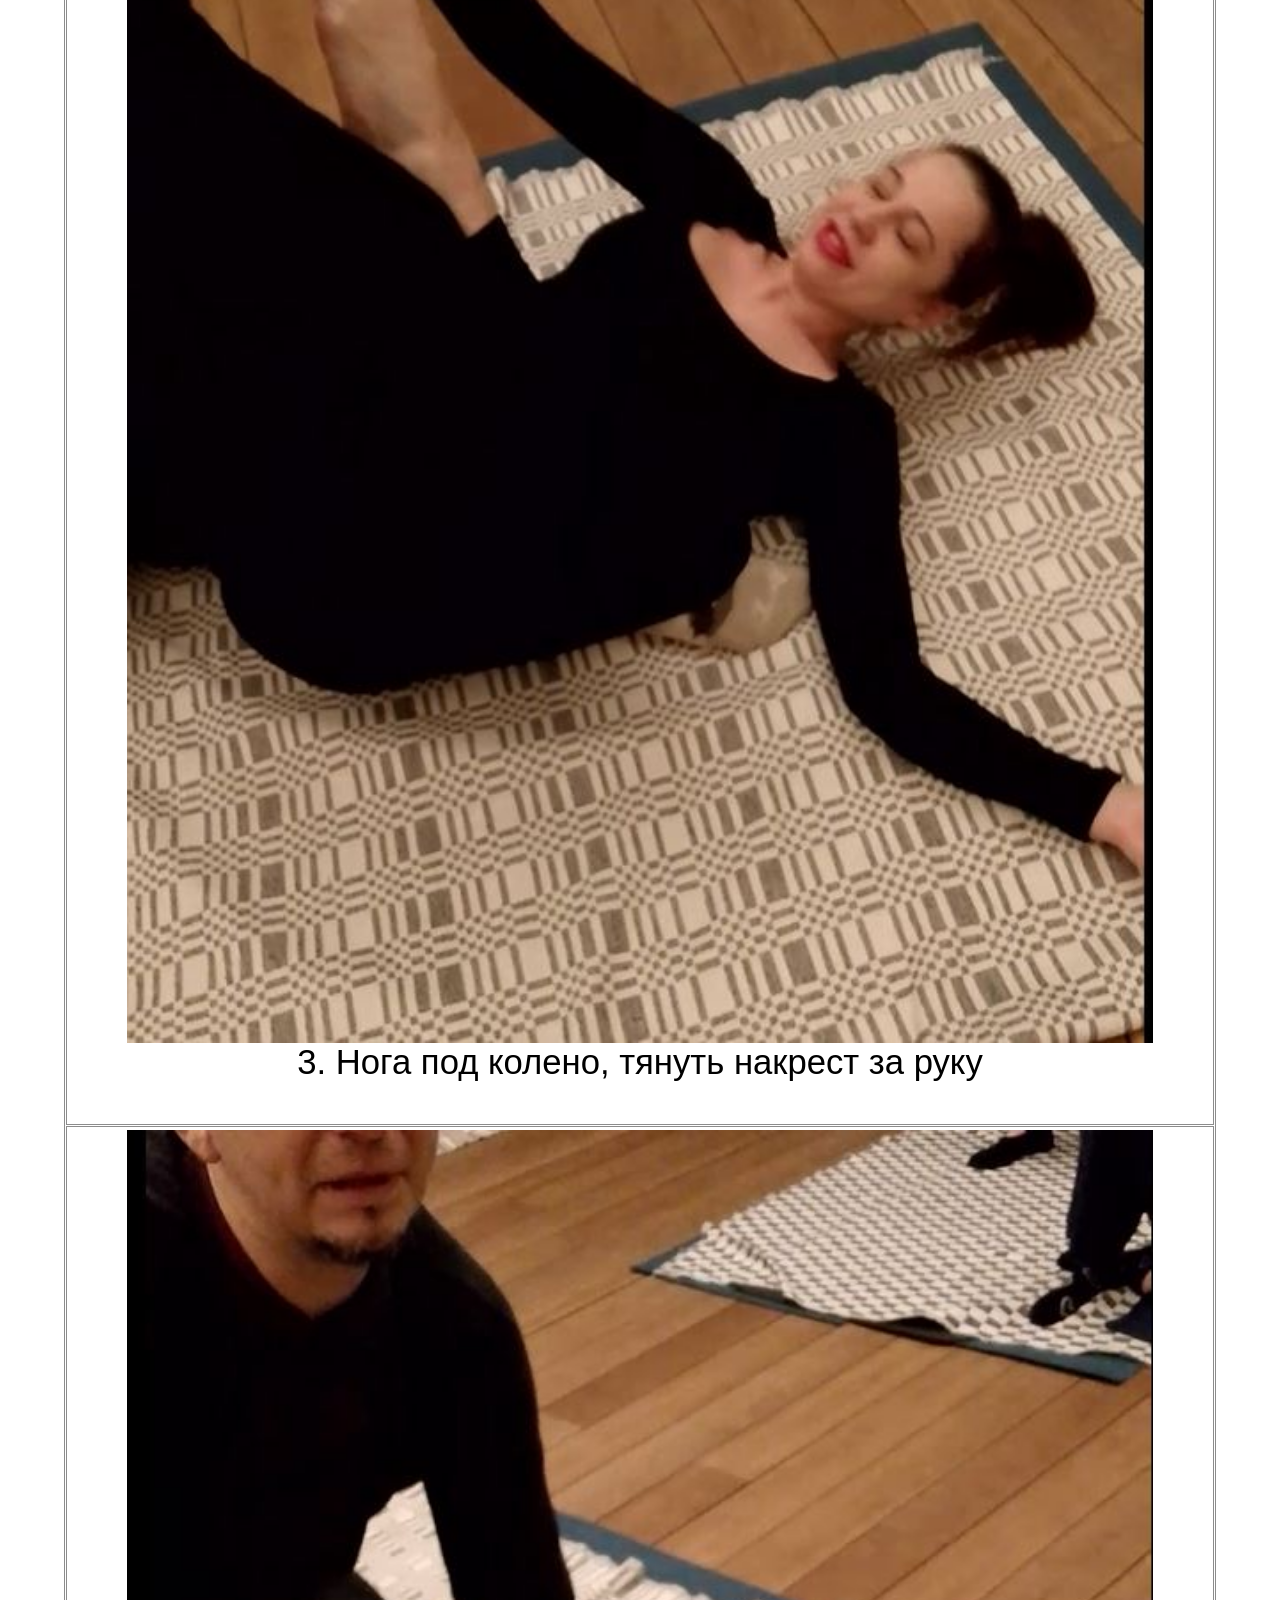
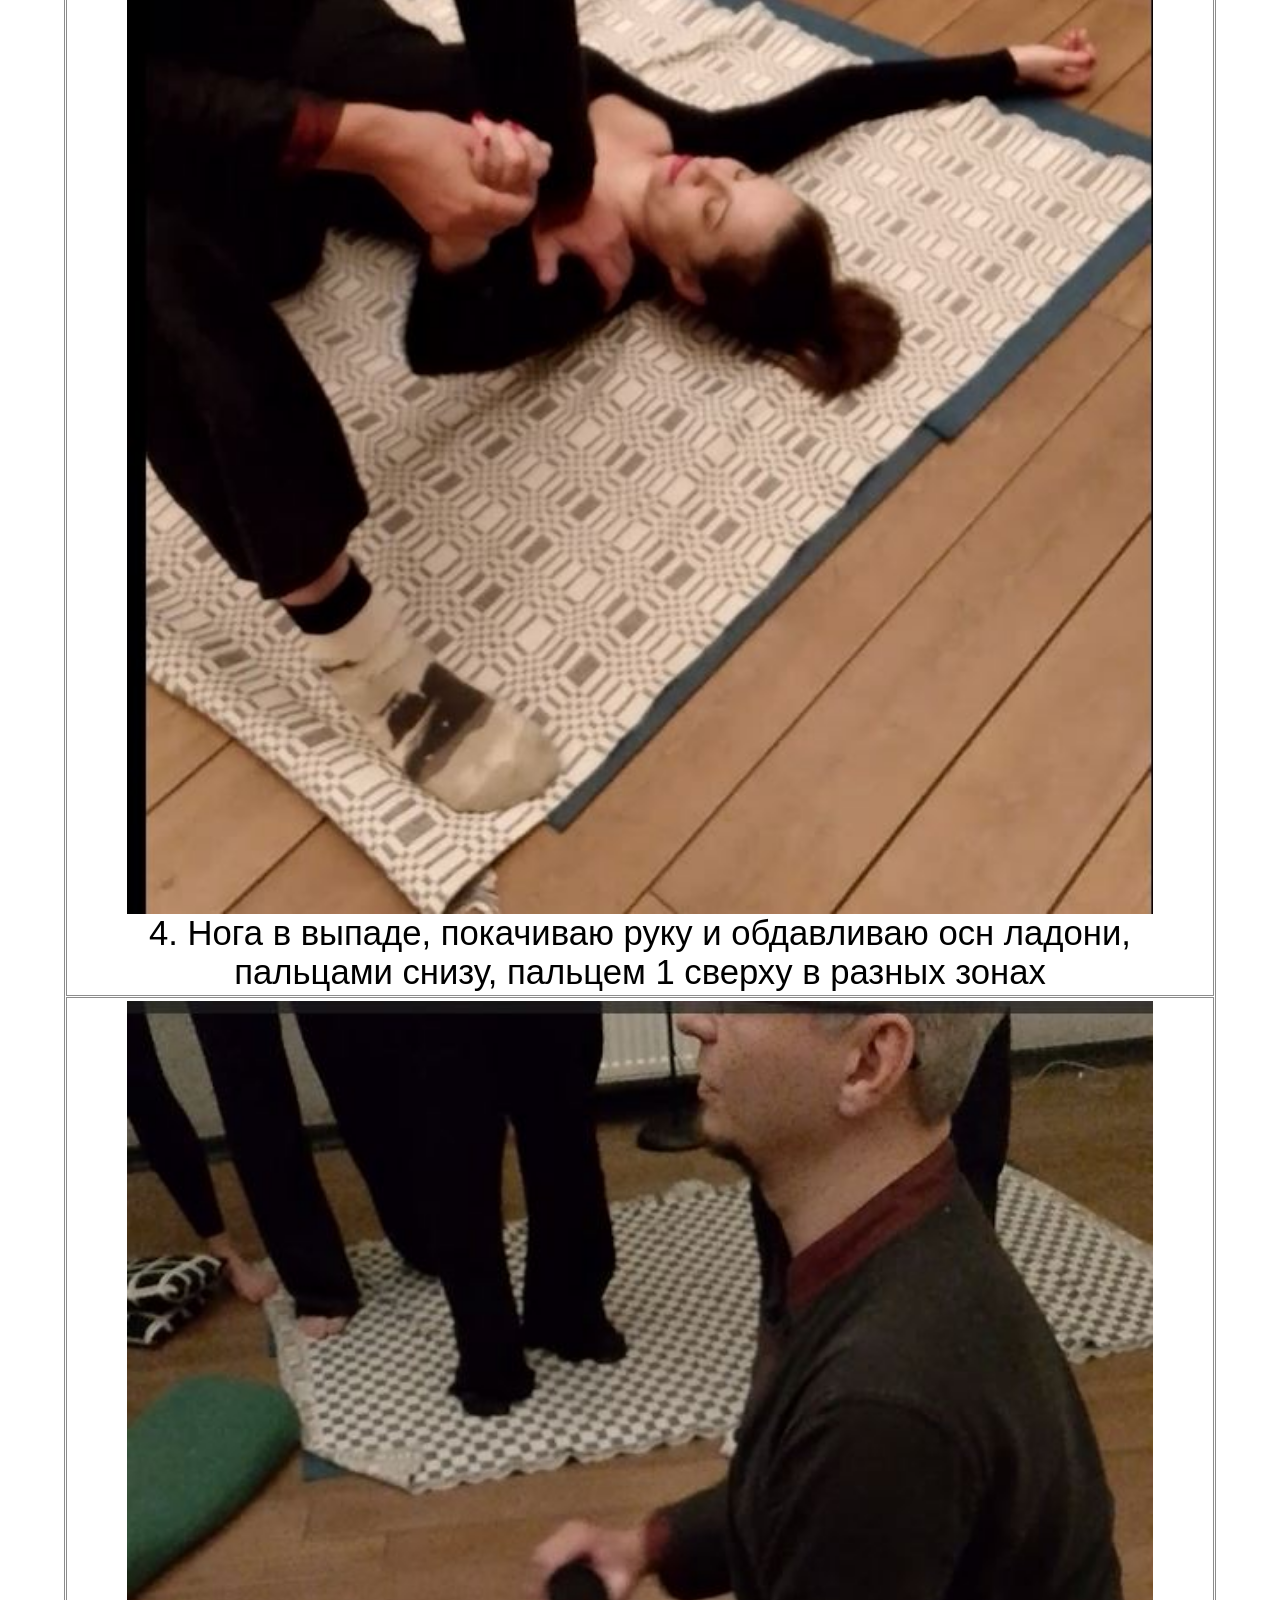
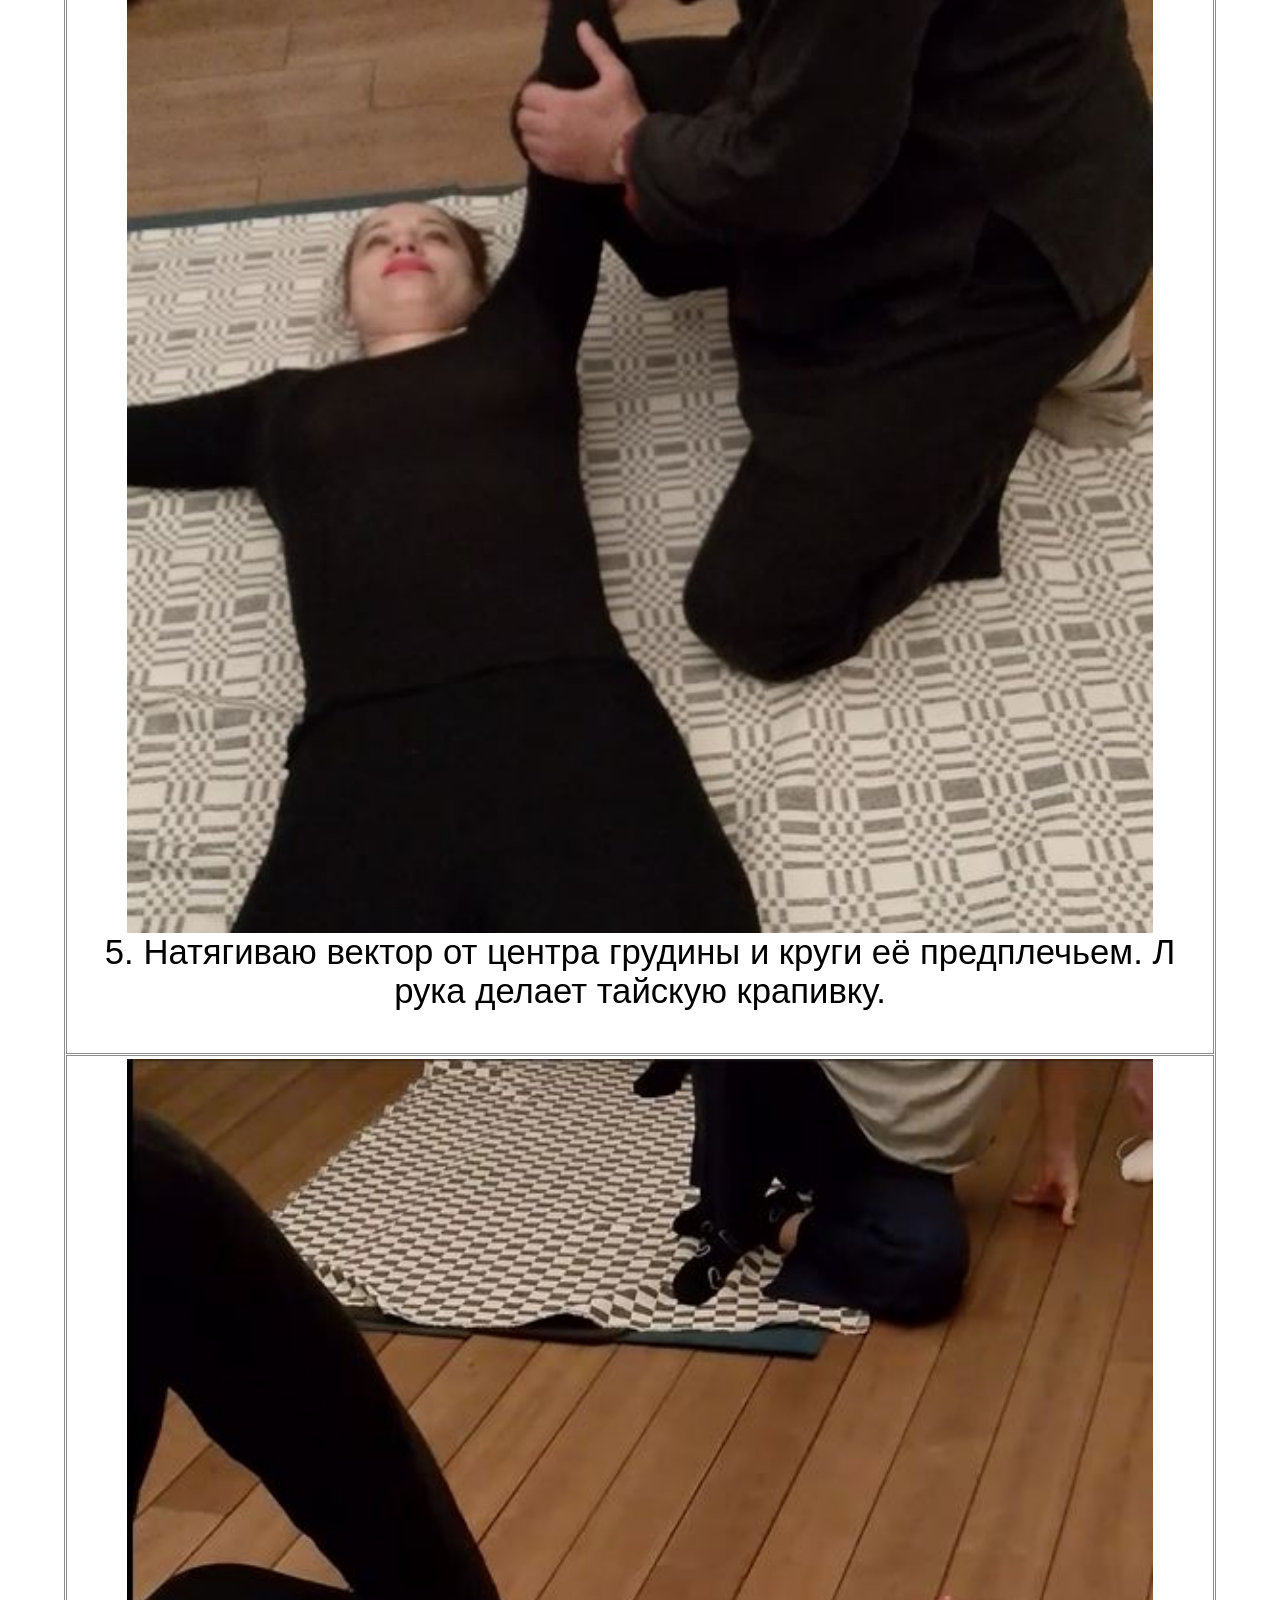
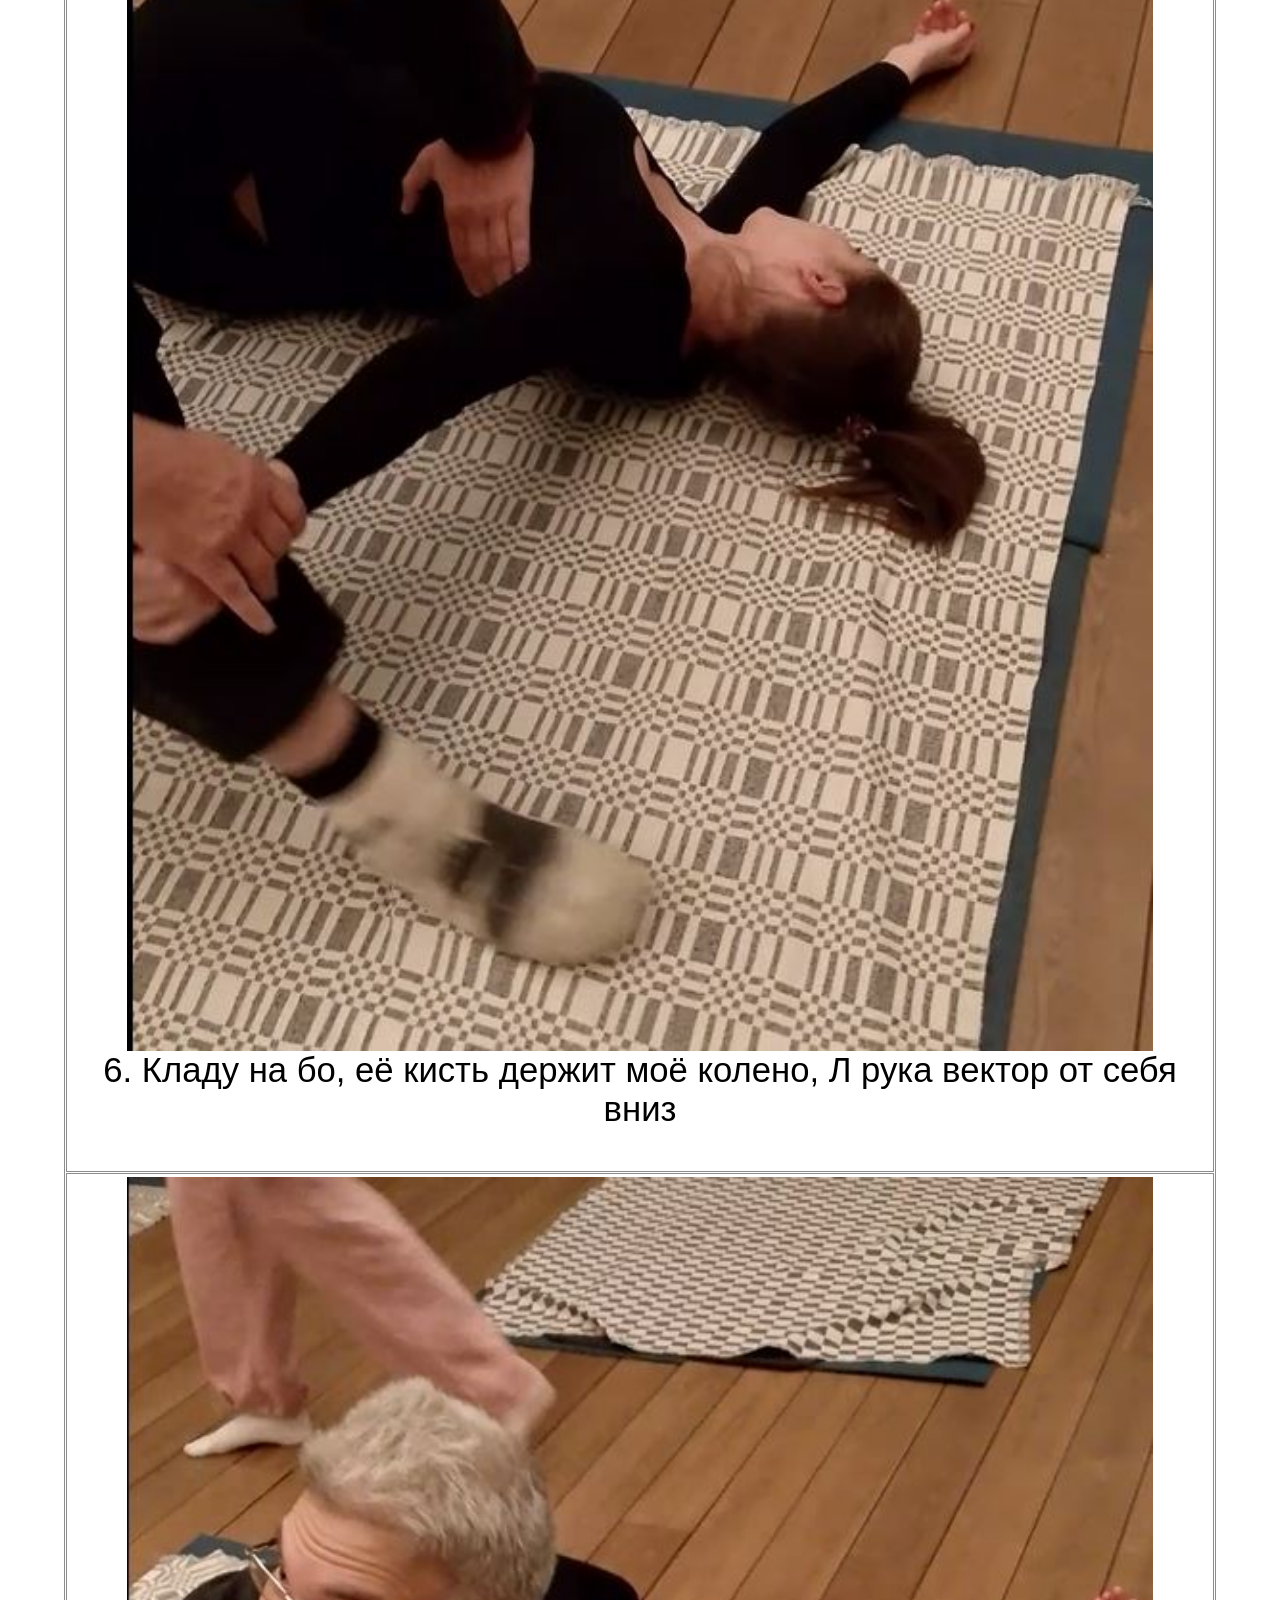
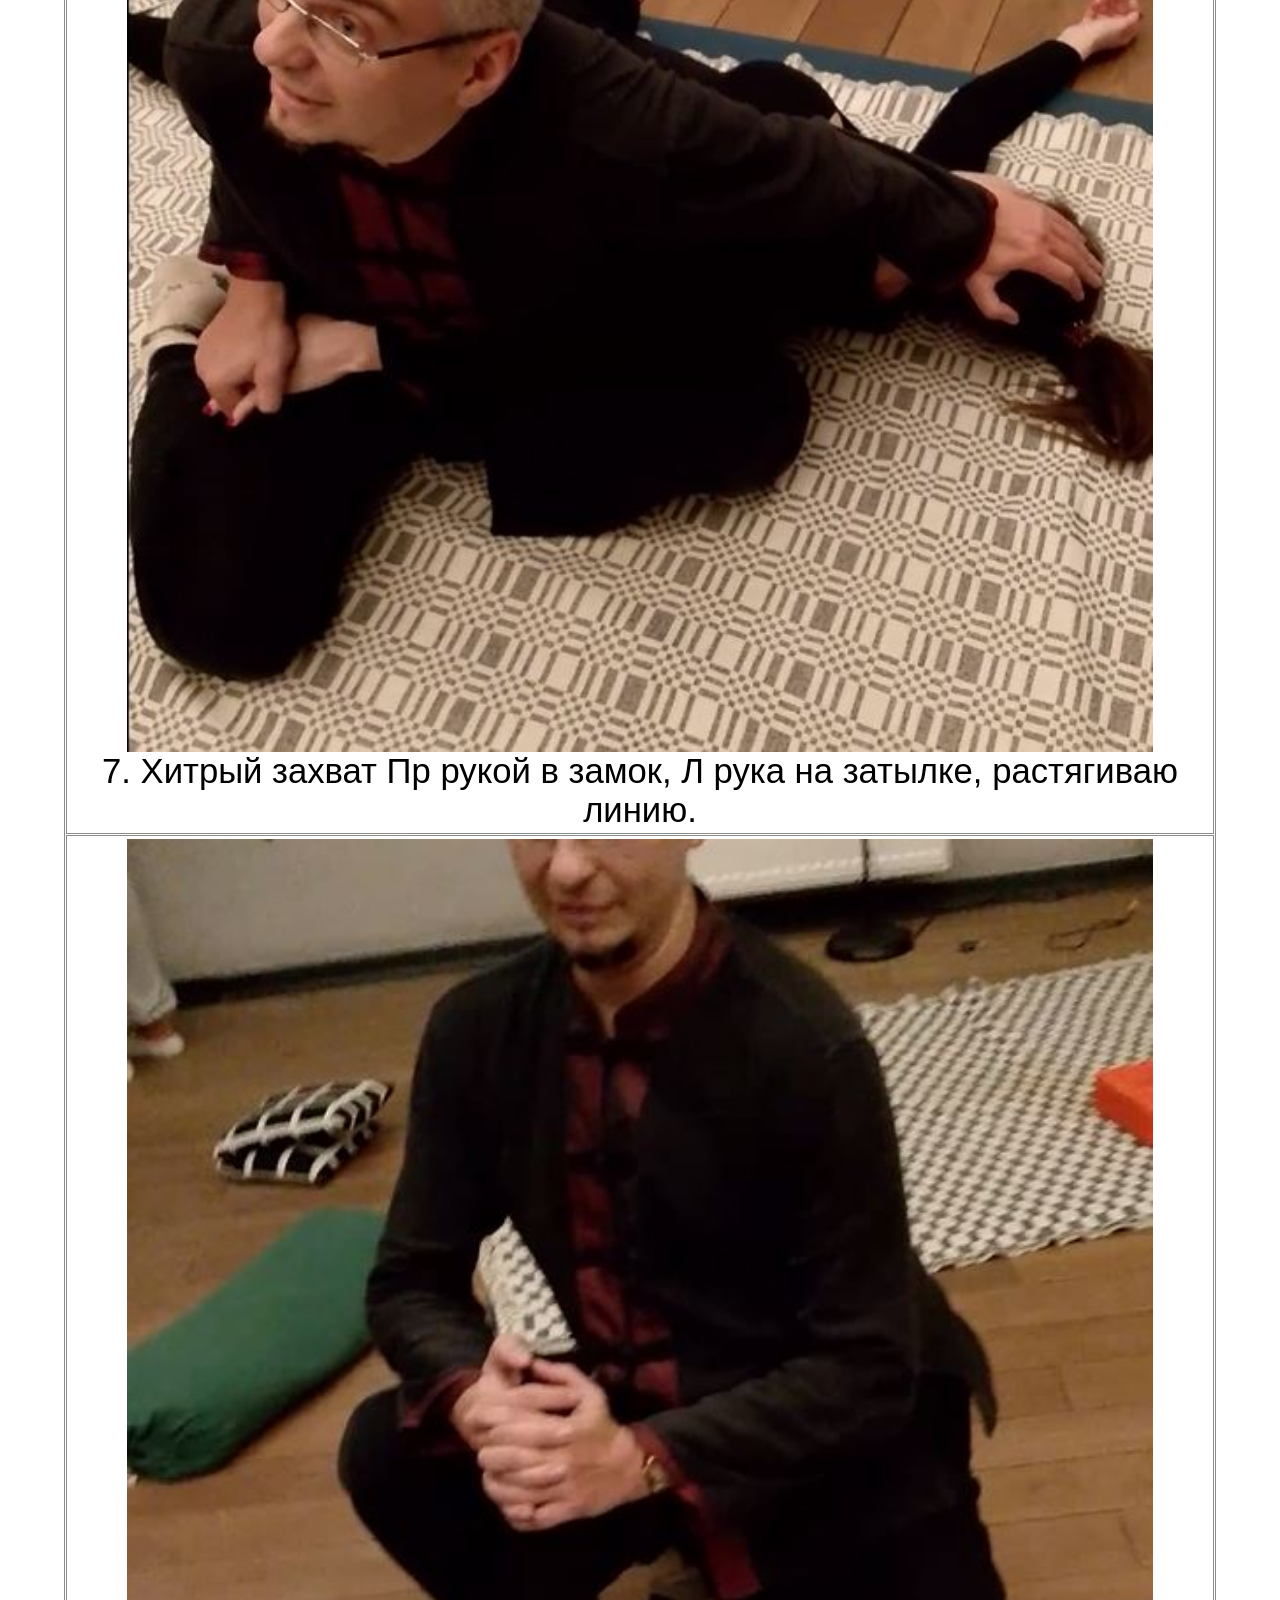
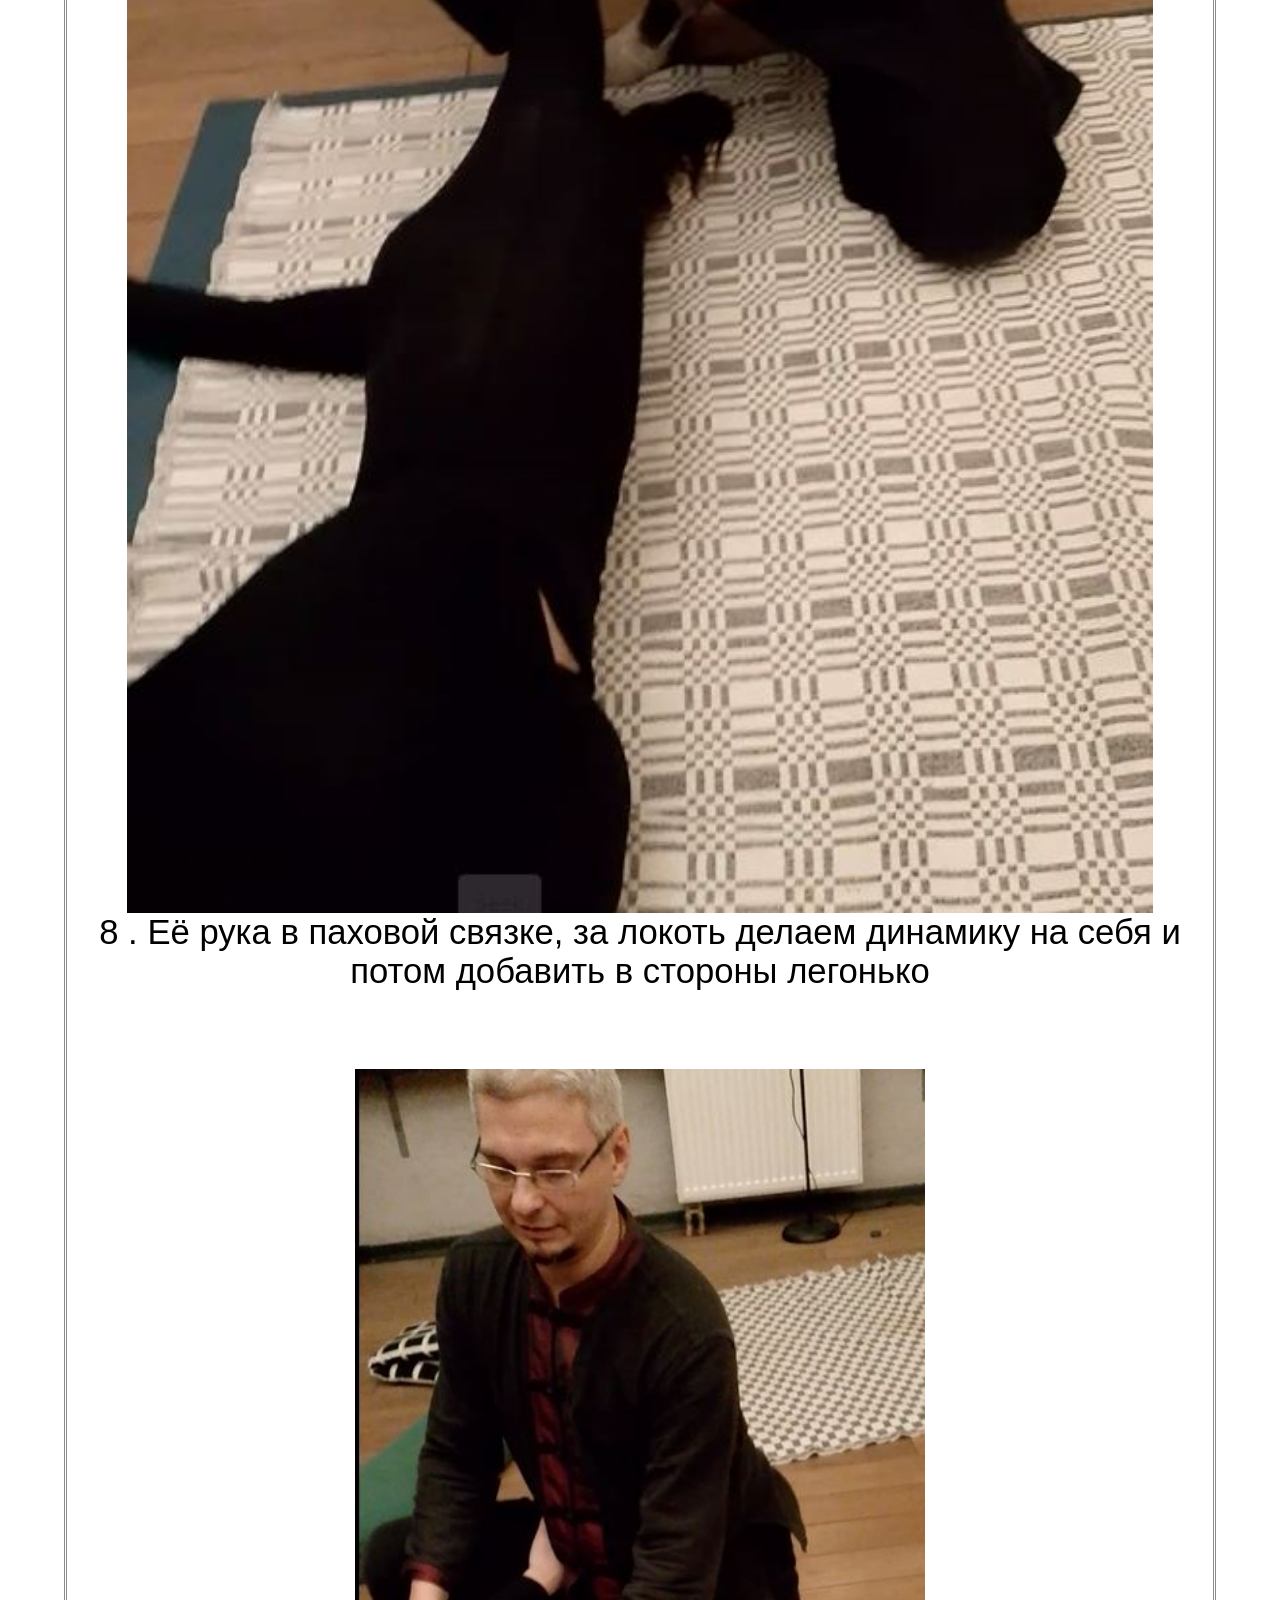
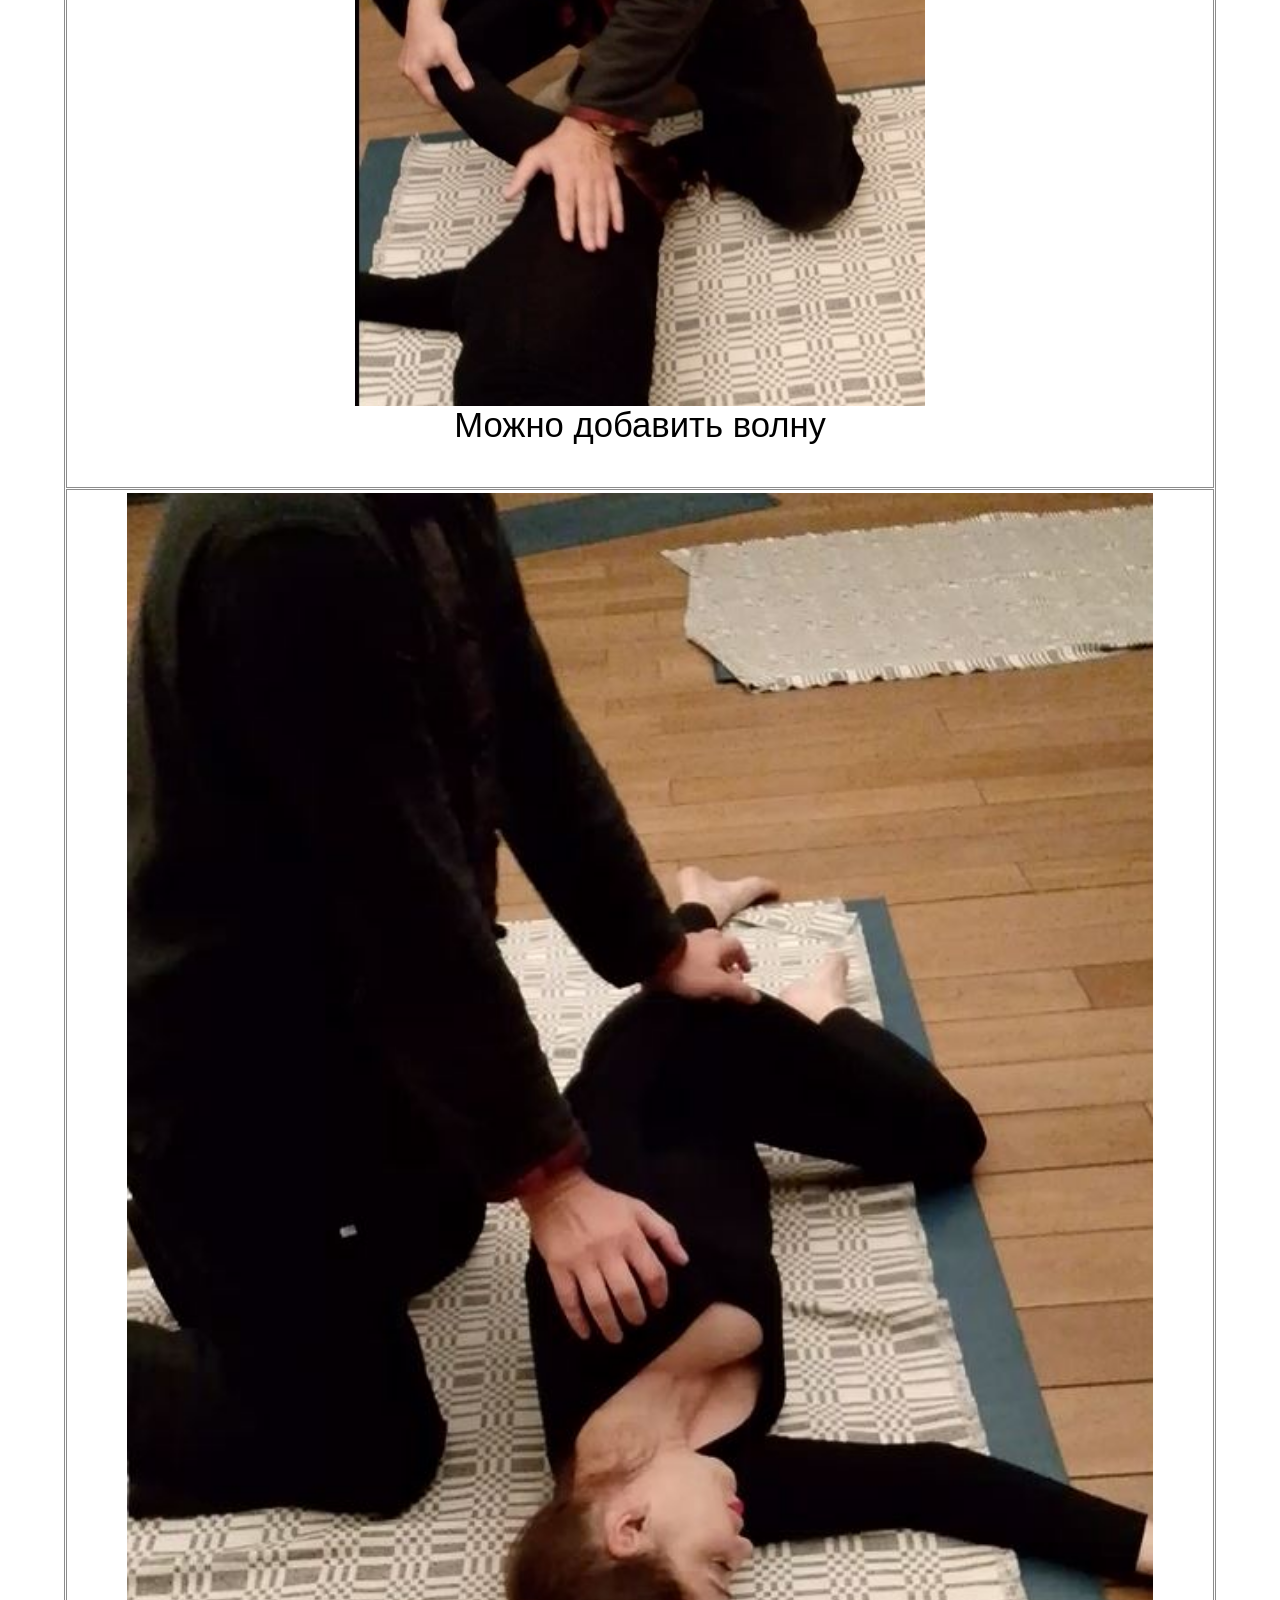
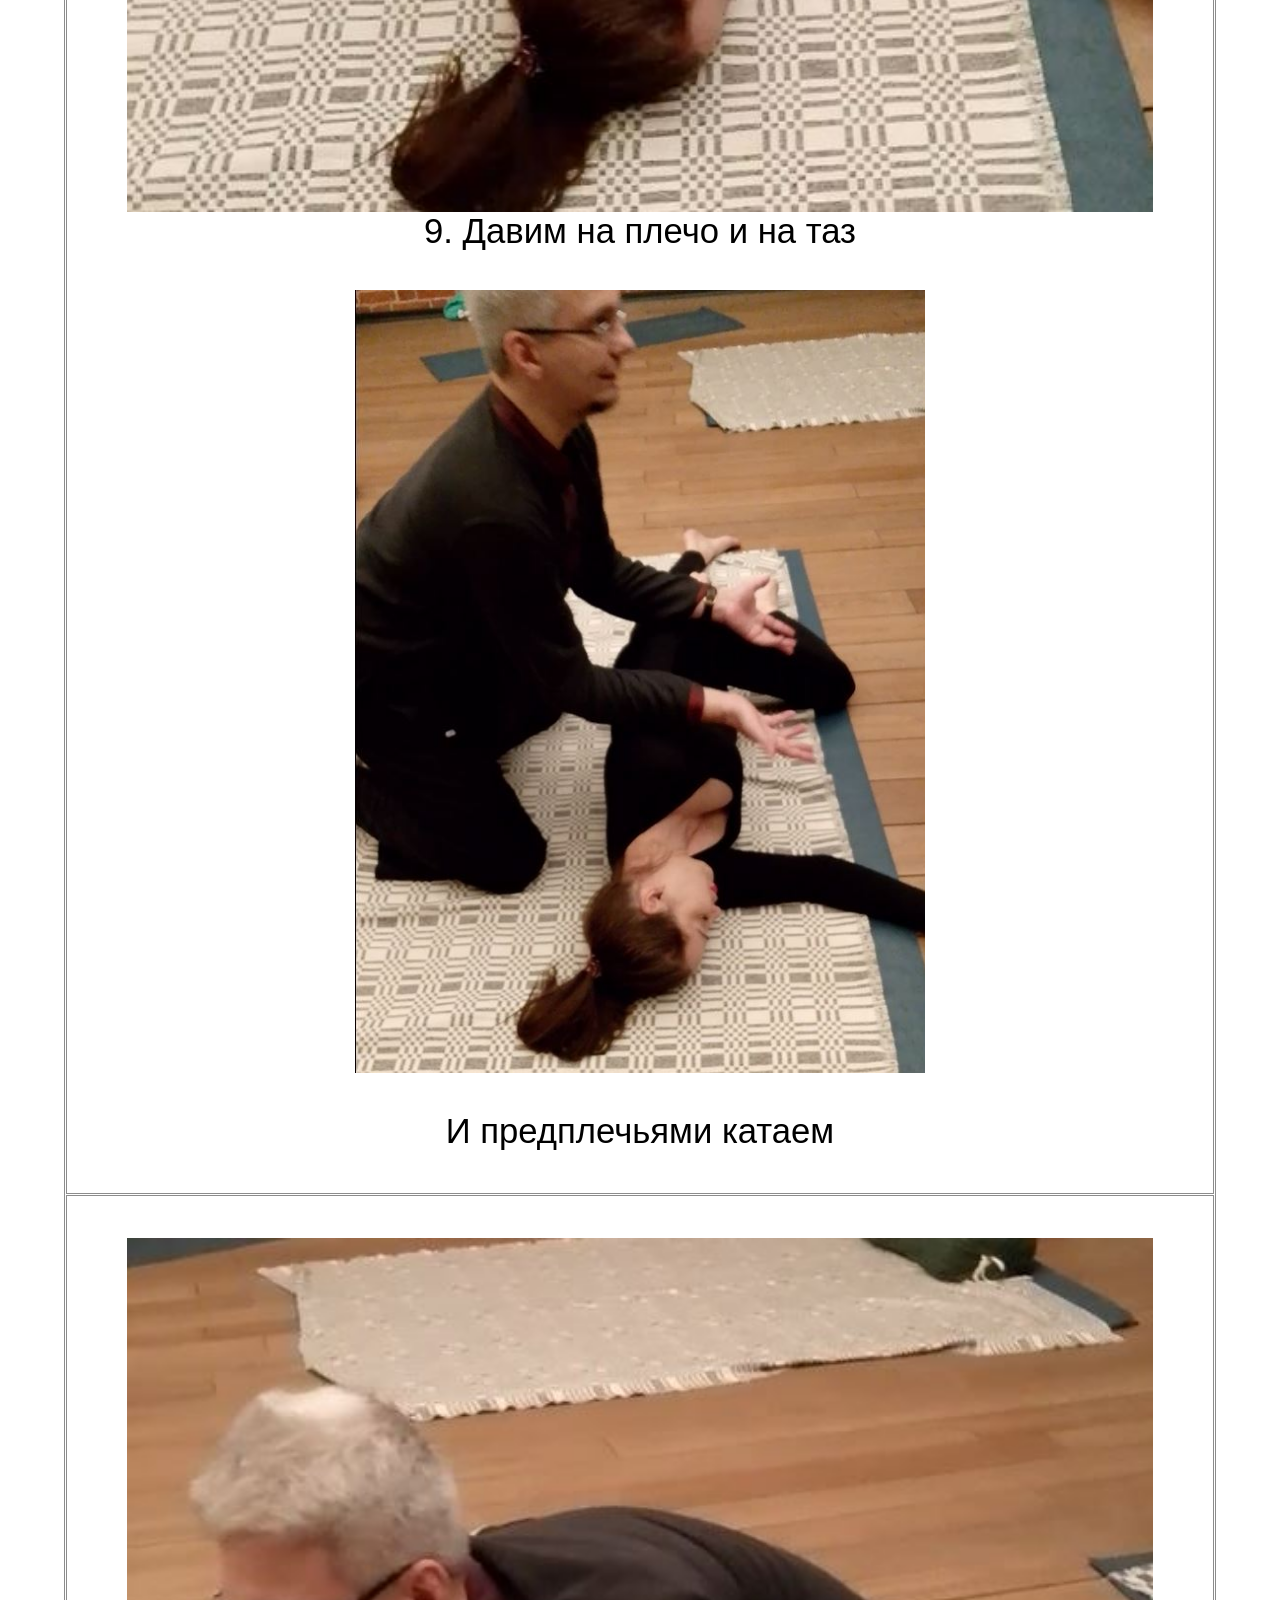
==== commit 8fab4f26: "30 картин и меню2" ====
--- a/next1.html
+++ b/next1.html
@@ -5,7 +5,7 @@
 	<meta name="viewport" content="width=device-width, initial-scale=1">
 	<meta name="generator" content="RocketCake">
 	<title></title>
-	<link rel="stylesheet" type="text/css" href="next1_html.css?h=b750c6f5">
+	<link rel="stylesheet" type="text/css" href="next1_html.css?h=8a866f60">
 </head>
 <body>
 <div class="textstyle1">
@@ -48,7 +48,7 @@
 <span class="textstyle6"><br/><br/><br/></span><table id="table_4365d317" cellpadding="3" cellspacing="1" >	<tr>
 		<td width="100%" height="716px" style="vertical-align: top; overflow:hidden; ">  <div id="cell_15a6cc0e">
     <div class="textstyle1">
-<img src="rc_images/201_21_04_2026_182855.jpg" width="598" height="755" id="img_15054823" alt="" title="" /><span class="textstyle7"><br/>1. &#1053;&#1086;&#1075;&#1091; &#1077;&#1105; &#1087;&#1086;&#1076; &#1084;&#1086;&#1105; &#1082;&#1086;&#1083;&#1077;&#1085;&#1086; &#1080; &#1076;&#1074;&#1080;&#1075;&#1072;&#1102; &#1082;&#1086;&#1088;&#1087;&#1091;&#1089;&#1086;&#1084; &#1074;&#1087;&#1077;&#1088;&#1105;&#1076;</span>      </div>
+<img src="rc_images/201_21_04_2026_182855.jpg" width="598" height="755" id="img_15054823" alt="" title="" /><span class="textstyle7"><br/>1. &#1057;&#1090;&#1086;&#1102;, &#1085;&#1086;&#1075;&#1091; &#1077;&#1105; &#1087;&#1086;&#1076; &#1084;&#1086;&#1105; &#1082;&#1086;&#1083;&#1077;&#1085;&#1086; &#1080; &#1076;&#1074;&#1080;&#1075;&#1072;&#1102; &#1082;&#1086;&#1088;&#1087;&#1091;&#1089;&#1086;&#1084; &#1074;&#1087;&#1077;&#1088;&#1105;&#1076;</span>      </div>
     </div>
 		</td>
 	</tr>
@@ -207,23 +207,14 @@
 		</div>
 	</div>
 </a>
-<a href="javascript:void(0);" tabindex="-1" aria-label="&#1053;&#1072;&#1087;&#1080;&#1096;&#1080;&#1090;&#1077; &#1090;&#1077;&#1082;&#1089;&#1090; &#1079;&#1076;&#1077;&#1089;&#1100;" >
-	<div id="menuentry_146da33e"  class="menustyle4 menu_15070e93_mainMenuEntry normalEntry">
-		<div class="menuentry_text2">
-  <span class="textstyle5">&#1053;&#1072;&#1087;&#1080;&#1096;&#1080;&#1090;&#1077; &#1090;&#1077;&#1082;&#1089;&#1090; &#1079;&#1076;&#1077;&#1089;&#1100;</span>
-		</div>
-	</div>
-</a>
 
 	<script type="text/javascript" src="rc_images/wsp_menu.js"></script>
 	<script type="text/javascript">
 		var js_menu_15070e93= new wsp_menu('menu_15070e93', 'menu_15070e93', 10, null, true, {generateAriaLabels: true, setUsefulTabIndices: true, mobileMenuIsFullscreen: true, mobileMenuCloseButtonColor: '#0A0A0A', menuPaddingUsed: 10, mobileMenuAnimations: ['fadeMenus'], closeWhenMouseOut: false} );
 
-		js_menu_15070e93.createMenuForItem('menuentry_5687a04e', ["  <span class=\"textstyle5\">&#1063;&#1072;&#1089;&#1090;&#1100; 1</span> ", 'index.html', '',
-		                                   "  <span class=\"textstyle5\">&#1053;&#1072;&#1087;&#1080;&#1096;&#1080;&#1090;&#1077; &#1090;&#1077;&#1082;&#1089;&#1090; &#1079;&#1076;&#1077;&#1089;&#1100;</span> ", 'javascript:void(0);', '']
+		js_menu_15070e93.createMenuForItem('menuentry_5687a04e', ["  <span class=\"textstyle5\">&#1063;&#1072;&#1089;&#1090;&#1100; 1</span> ", 'index.html', '']
 		                                   , true);
 		js_menu_15070e93.createMenuForItem('menuentry_1ac047bb', []);
-		js_menu_15070e93.createMenuForItem('menuentry_146da33e', []);
 
 	</script>
 </div></div>  </div>
--- a/next1_html.css
+++ b/next1_html.css
@@ -100,5 +100,4 @@
 #img_33f1becb { vertical-align: bottom; position:relative; display: inline-block; width:80%; background:none; height:auto;  }
 #img_36035886 { vertical-align: bottom; position:relative; display: inline-block; width:90%; background:none; height:auto;  }
 #menu_15070e93 { box-sizing: border-box; vertical-align: bottom; position:relative; display: inline-block; width:100%; height:38px; text-align:left; background-color:#E5E5E5; background: linear-gradient(to bottom, #FFFFFF, #E5E5E5); border: 1px solid #A0A0A0;  }
-.menustyle4 { position:absolute; width:179px; height:38px; left:86px;  }
 .textstyle9 { font-size:12pt; font-family:Arial, Helvetica, sans-serif; color:#000000;  }
